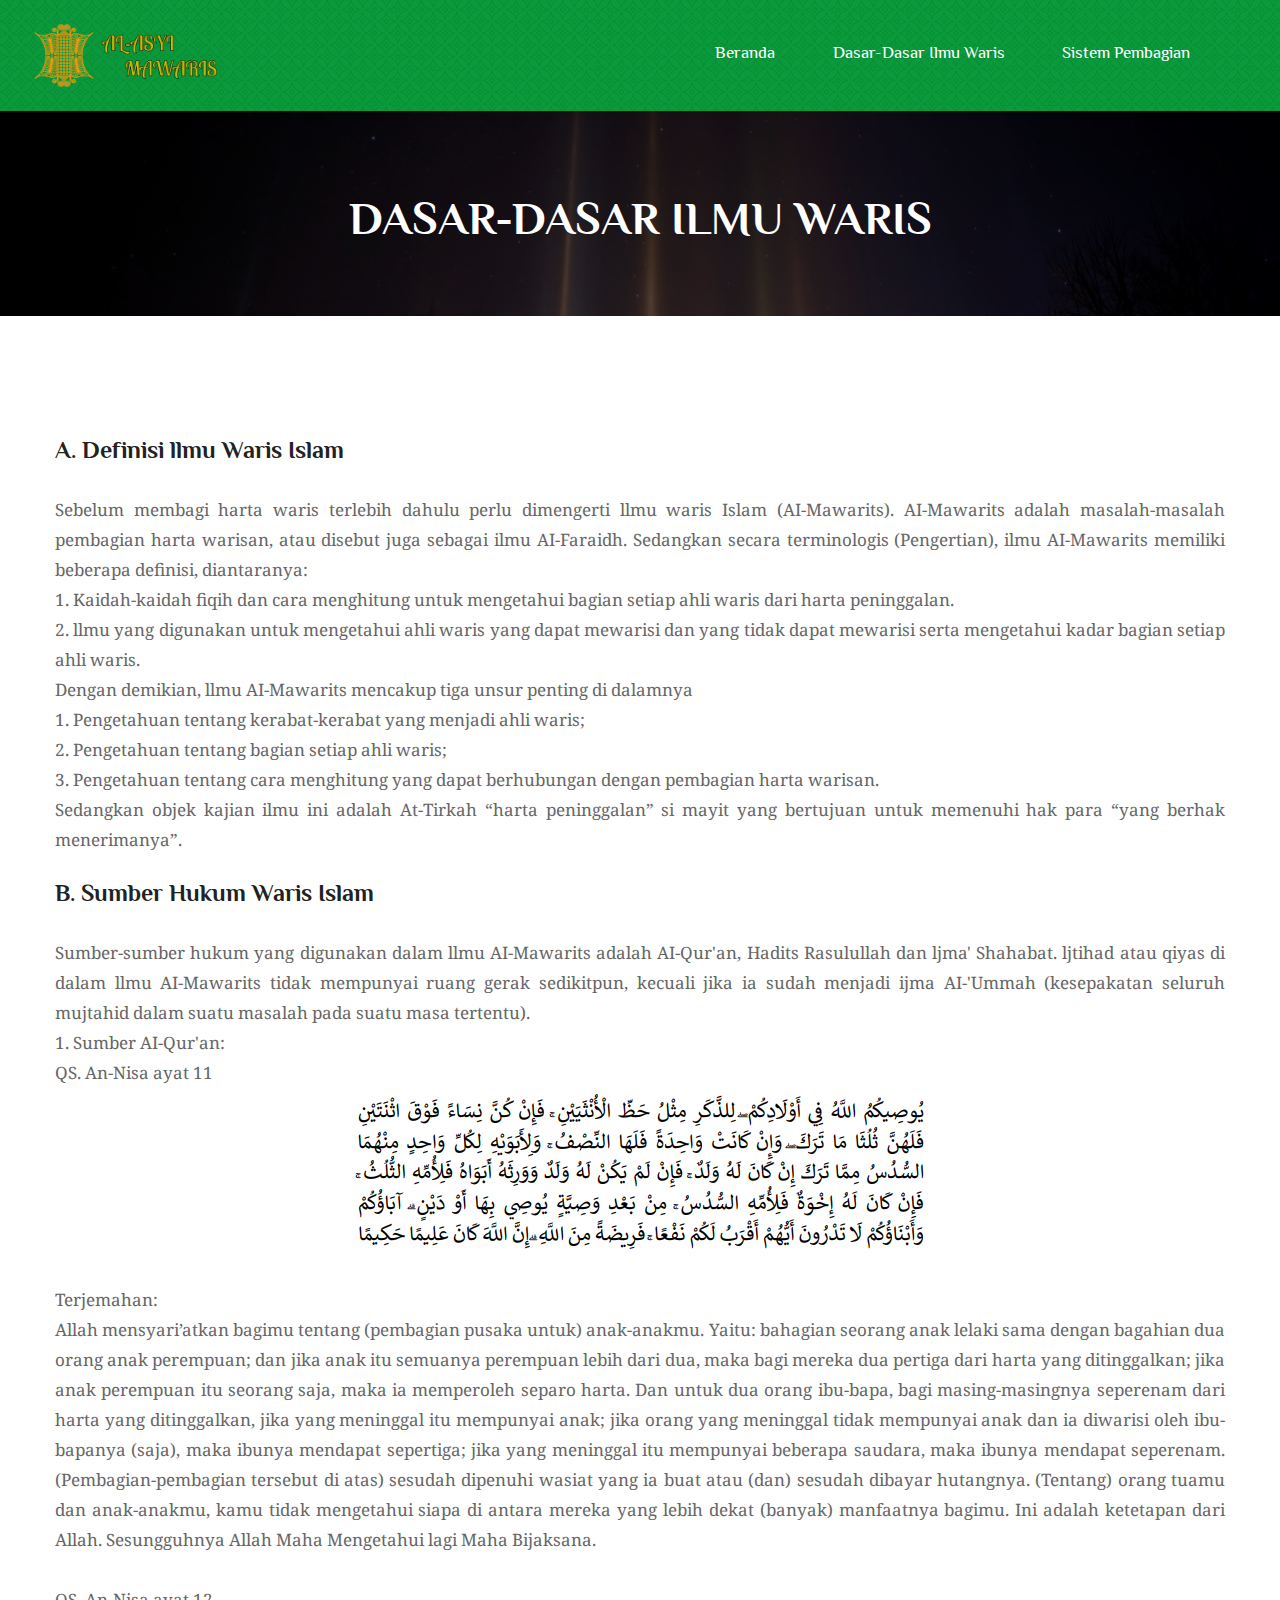
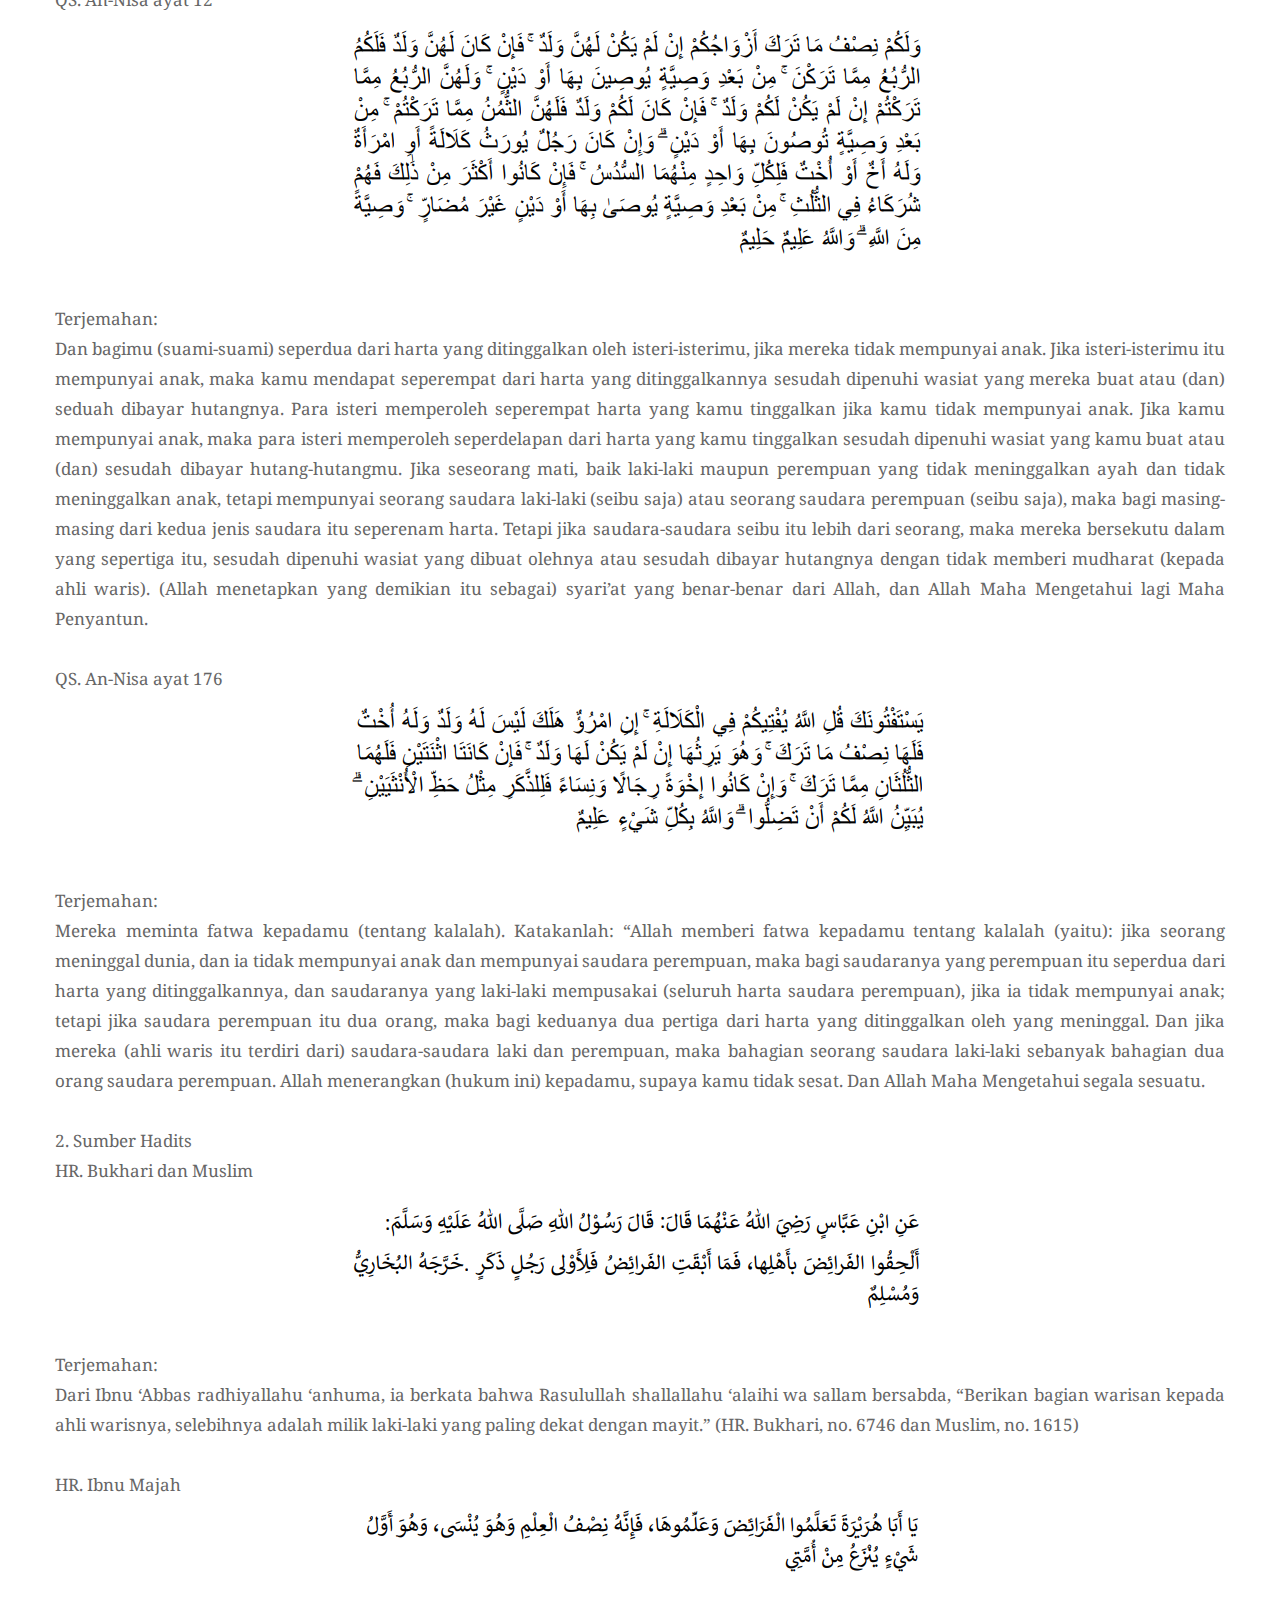
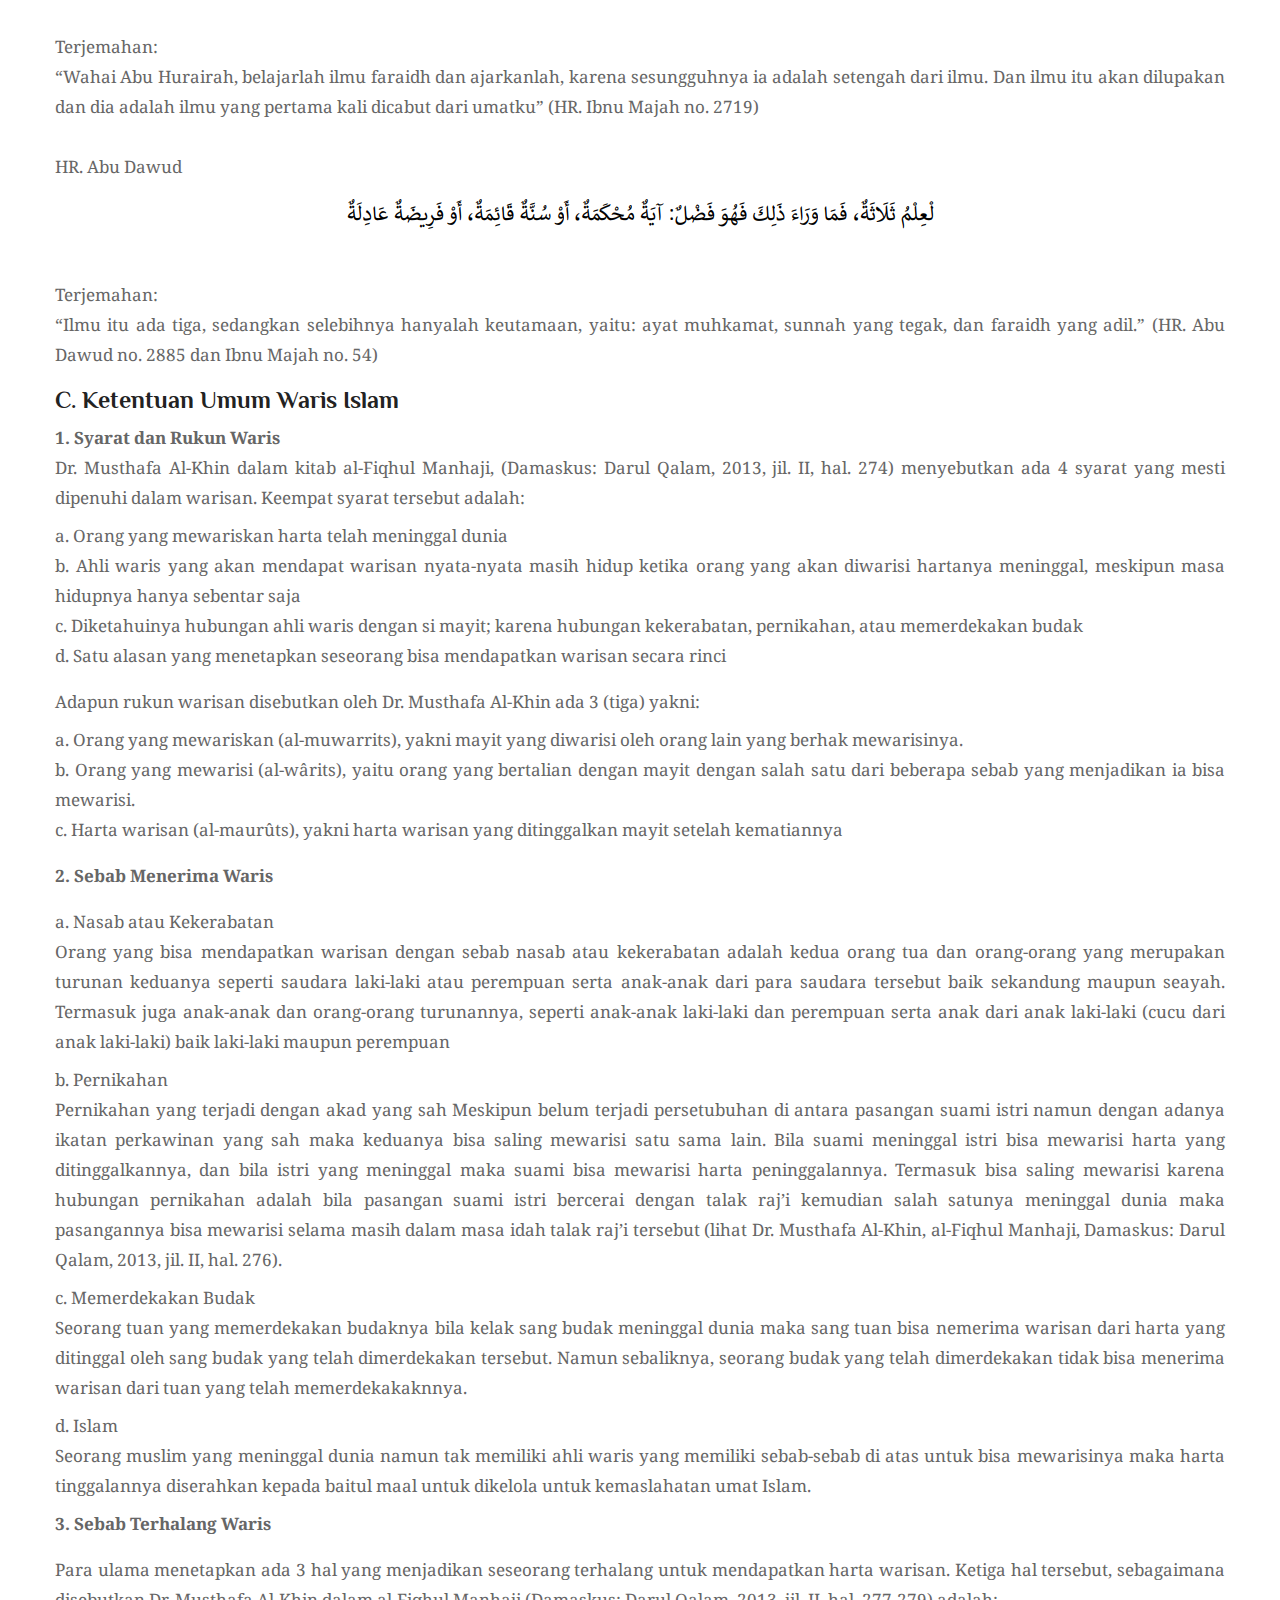
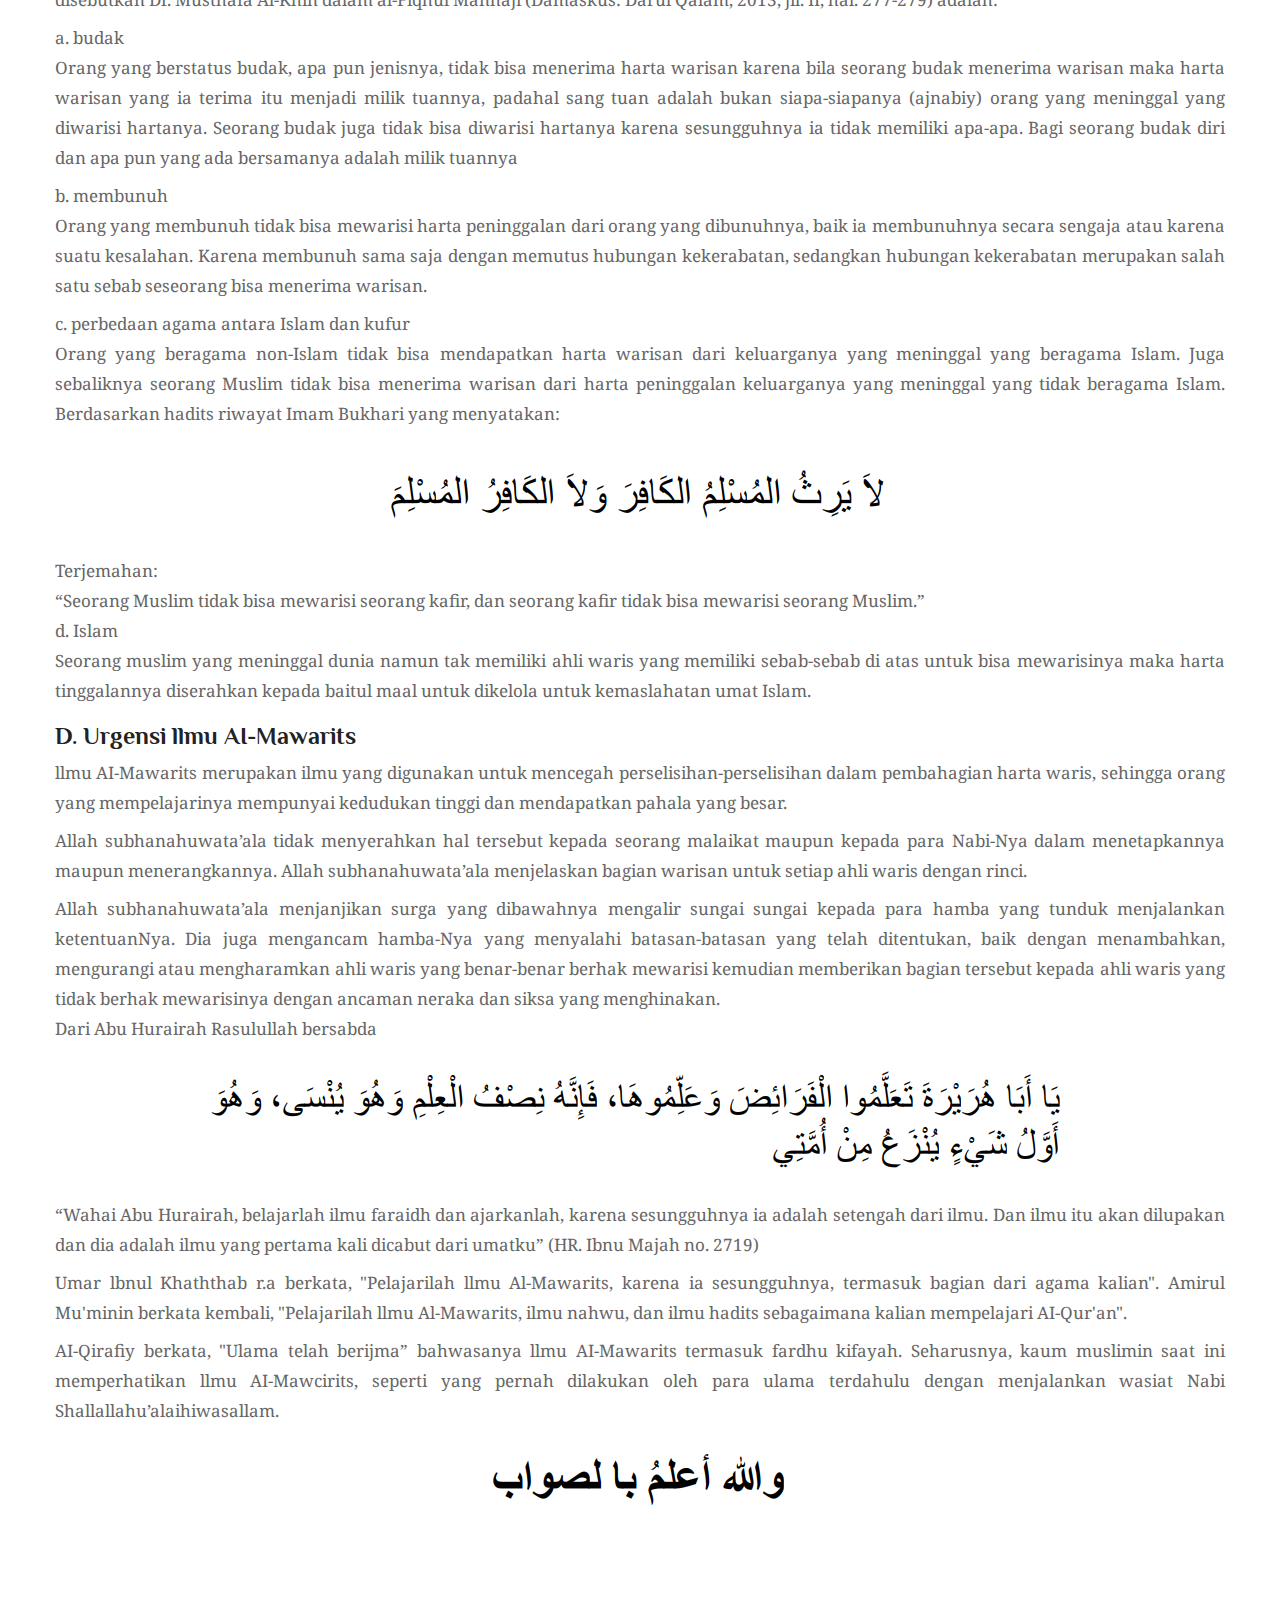
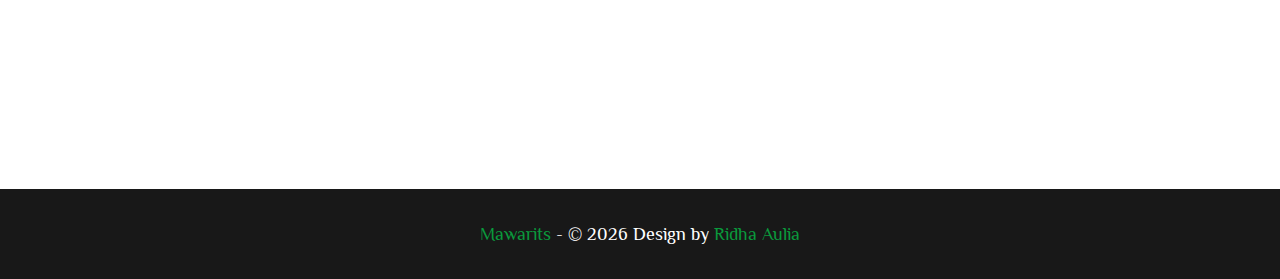
==== ilmu_waris.html @ 22fc81be "update" ====
<!DOCTYPE html>
<html lang="en">
  <head>
    <meta charset="UTF-8" />
    <meta
      name="viewport"
      content="width=device-width, initial-scale=1, shrink-to-fit=no"
    />
    <meta name="description" content="" />
    <meta name="keywords" content="" />
    <link
      rel="icon"
      href="assets/images/logo.png"
      sizes="35x35"
      type="image/png"
    />
    <title>Mawarits</title>

    <link rel="stylesheet" href="assets/css/all.min.css" />
    <link rel="stylesheet" href="assets/css/flaticon.css" />
    <link rel="stylesheet" href="assets/css/animate.min.css" />
    <link rel="stylesheet" href="assets/css/bootstrap.min.css" />
    <link rel="stylesheet" href="assets/css/jquery.fancybox.min.css" />
    <link
      rel="stylesheet"
      href="assets/css/jquery.bootstrap-touchspin.min.css"
    />
    <link rel="stylesheet" href="assets/css/perfect-scrollbar.css" />
    <link rel="stylesheet" href="assets/css/slick.css" />
    <link rel="stylesheet" href="assets/css/style.css" />
    <link rel="stylesheet" href="assets/css/responsive.css" />
    <link rel="stylesheet" href="assets/css/color.css" />
  </head>
  <body>
    <main>
      <header class="stick style2 w-100">
        <div
          class="logo-menu-wrap v2 d-flex flex-wrap align-items-center justify-content-between w-100 pat-bg thm-layer opc65 back-blend-multiply thm-bg"
          style="background-image: url(assets/images/pattern-bg.jpg)"
        >
          <div class="logo">
            <h1 class="mb-0">
              <a href="index.html" title="Home"
                ><img
                  class="img-fluid"
                  src="assets/images/logo_mawarits.png"
                  alt="Logo"
              /></a>
            </h1>
          </div>
          <!-- Logo -->
          <nav
            class="d-flex flex-wrap align-items-center justify-content-between"
          >
            <div class="header-left">
              <ul class="mb-0 list-unstyled d-inline-flex">
                <li class="menu-item-has-children"></li>
                <li><a href="index.html" title="">Beranda</a></li>
                <li class="menu-item-has-children"></li>
                <li>
                  <a href="#ilmu_waris" title="">Dasar-Dasar Ilmu Waris</a>
                </li>
                <li class="menu-item-has-children"></li>
                <li><a href="index.html" title="">Sistem Pembagian</a></li>
                <li class="menu-item-has-children"></li>
              </ul>
            </div>
          </nav>
        </div>
      </header>
      <!-- Header -->
      <div class="sticky-menu">
        <div class="container">
          <div
            class="sticky-menu-inner d-flex flex-wrap align-items-center justify-content-between w-100"
          >
            <div class="logo">
              <h1 class="mb-0">
                <a href="index.html" title="Home"
                  ><img
                    class="img-fluid"
                    src="assets/images/logo_mawarits2.png"
                    alt="Logo"
                /></a>
              </h1>
            </div>
            <!-- Logo -->
            <nav
              class="d-flex flex-wrap align-items-center justify-content-between"
            >
              <div class="header-left">
                <ul class="mb-0 list-unstyled d-inline-flex">
                  <li class="menu-item-has-children"></li>
                  <li><a href="index.html" title="">Beranda</a></li>
                  <li class="menu-item-has-children"></li>
                  <li>
                    <a href="#ilmu_waris" title="">Dasar-Dasar Ilmu Waris</a>
                  </li>
                  <li class="menu-item-has-children"></li>
                  <li><a href="index.html" title="">Sistem Pembagian</a></li>
                  <li class="menu-item-has-children"></li>
                </ul>
              </div>
            </nav>
          </div>
        </div>
      </div>
      <!-- Sticky Menu -->
      <div class="rspn-hdr">
        <div class="lg-mn">
          <div class="logo">
            <a href="index.html" title="Home"
              ><img src="assets/images/logo_mawarits2.png" alt="Logo"
            /></a>
          </div>
          <span class="rspn-mnu-btn"><i class="fa fa-list-ul"></i></span>
        </div>
        <div class="rsnp-mnu">
          <span class="rspn-mnu-cls"><i class="fa fa-times"></i></span>
          <ul class="mb-0 list-unstyled w-100">
            <li class="menu-item-has-children"></li>
            <li><a href="index.html" title="">Beranda</a></li>
            <li class="menu-item-has-children"></li>
            <li>
              <a href="#ilmu_waris" title="">Dasar-Dasar Ilmu Waris</a>
            </li>
            <li class="menu-item-has-children"></li>
            <li><a href="index.html" title="">Sistem Pembagian</a></li>
            <li class="menu-item-has-children"></li>
          </ul>
        </div>
        <!-- Responsive Menu -->
      </div>
      <!-- Responsive Header -->
      <section>
        <div class="w-100 pt-80 black-layer pb-70 opc65 position-relative">
          <div
            class="fixed-bg"
            style="background-image: url(assets/images/header.jpg)"
          ></div>
          <div class="container">
            <div class="page-title-wrap text-center w-100">
              <div class="page-title-inner d-inline-block">
                <h1 class="mb-0">Dasar-Dasar Ilmu Waris</h1>
              </div>
            </div>
            <!-- Page Title Wrap -->
          </div>
        </div>
      </section>
      <section id="ilmu_waris">
        <div class="w-100 pt-120 pb-260 position-relative">
          <div class="container">
            <div class="post-detail-wrap w-100">
              <div class="row">
                <div class="col-md-12 col-sm-12 col-lg-12">
                  <div class="post-detail-inner w-100">
                    <div class="text-justify position-relative w-100">
                      <h4 class="mb-0">A. Definisi llmu Waris Islam</h4>
                      <p class="mb-0">
                        <br />
                        Sebelum membagi harta waris terlebih dahulu perlu
                        dimengerti llmu waris Islam (AI-Mawarits). AI-Mawarits
                        adalah masalah-masalah pembagian harta warisan, atau
                        disebut juga sebagai ilmu AI-Faraidh. Sedangkan secara
                        terminologis (Pengertian), ilmu AI-Mawarits memiliki
                        beberapa definisi, diantaranya:
                      </p>
                      <p class="mb-0">
                        1. Kaidah-kaidah fiqih dan cara menghitung untuk
                        mengetahui bagian setiap ahli waris dari harta
                        peninggalan. <br />
                        2. llmu yang digunakan untuk mengetahui ahli waris yang
                        dapat mewarisi dan yang tidak dapat mewarisi serta
                        mengetahui kadar bagian setiap ahli waris.
                      </p>
                      <p class="mb-0">
                        Dengan demikian, llmu AI-Mawarits mencakup tiga unsur
                        penting di dalamnya
                      </p>
                      <p class="mb-0">
                        1. Pengetahuan tentang kerabat-kerabat yang menjadi ahli
                        waris; <br />
                        2. Pengetahuan tentang bagian setiap ahli waris; <br />
                        3. Pengetahuan tentang cara menghitung yang dapat
                        berhubungan dengan pembagian harta warisan.
                      </p>
                      <p class="mb-0">
                        Sedangkan objek kajian ilmu ini adalah At-Tirkah “harta
                        peninggalan” si mayit yang bertujuan untuk memenuhi hak
                        para “yang berhak menerimanya”.
                      </p>
                      <br />
                      <!-- B. Sumber Hukum Waris Isla -->
                      <h4 class="mb-0">B. Sumber Hukum Waris Islam</h4>
                      <p class="mb-0">
                        <br />
                        Sumber-sumber hukum yang digunakan dalam llmu
                        AI-Mawarits adalah AI-Qur'an, Hadits Rasulullah dan
                        ljma' Shahabat. ljtihad atau qiyas di dalam llmu
                        AI-Mawarits tidak mempunyai ruang gerak sedikitpun,
                        kecuali jika ia sudah menjadi ijma AI-'Ummah
                        (kesepakatan seluruh mujtahid dalam suatu masalah pada
                        suatu masa tertentu).
                      </p>
                      <p class="mb-0">
                        1. Sumber AI-Qur'an: <br />
                        QS. An-Nisa ayat 11
                      </p>
                      <div class="post-detail-desc w-100">
                        <p class="mb-0 text-center">
                          <img
                            class="img-fluid"
                            src="assets/images/Al-quran/An-nisa-11.PNG"
                            alt="Qs An-Nisa"
                          />
                        </p>
                        <p class="mb-0">
                          Terjemahan: <br />
                          Allah mensyari’atkan bagimu tentang (pembagian pusaka
                          untuk) anak-anakmu. Yaitu: bahagian seorang anak
                          lelaki sama dengan bagahian dua orang anak perempuan;
                          dan jika anak itu semuanya perempuan lebih dari dua,
                          maka bagi mereka dua pertiga dari harta yang
                          ditinggalkan; jika anak perempuan itu seorang saja,
                          maka ia memperoleh separo harta. Dan untuk dua orang
                          ibu-bapa, bagi masing-masingnya seperenam dari harta
                          yang ditinggalkan, jika yang meninggal itu mempunyai
                          anak; jika orang yang meninggal tidak mempunyai anak
                          dan ia diwarisi oleh ibu-bapanya (saja), maka ibunya
                          mendapat sepertiga; jika yang meninggal itu mempunyai
                          beberapa saudara, maka ibunya mendapat seperenam.
                          (Pembagian-pembagian tersebut di atas) sesudah
                          dipenuhi wasiat yang ia buat atau (dan) sesudah
                          dibayar hutangnya. (Tentang) orang tuamu dan
                          anak-anakmu, kamu tidak mengetahui siapa di antara
                          mereka yang lebih dekat (banyak) manfaatnya bagimu.
                          Ini adalah ketetapan dari Allah. Sesungguhnya Allah
                          Maha Mengetahui lagi Maha Bijaksana.
                        </p>
                      </div>
                      <p class="mb-0">
                        <br />
                        QS. An-Nisa ayat 12
                      </p>
                      <div class="post-detail-desc w-100">
                        <p class="mb-0 text-center">
                          <img
                            class="img-fluid"
                            src="assets/images/Al-quran/An-nisa-12.PNG"
                            alt="Qs An-Nisa"
                          />
                        </p>
                        <p class="mb-0">
                          Terjemahan: <br />
                          Dan bagimu (suami-suami) seperdua dari harta yang
                          ditinggalkan oleh isteri-isterimu, jika mereka tidak
                          mempunyai anak. Jika isteri-isterimu itu mempunyai
                          anak, maka kamu mendapat seperempat dari harta yang
                          ditinggalkannya sesudah dipenuhi wasiat yang mereka
                          buat atau (dan) seduah dibayar hutangnya. Para isteri
                          memperoleh seperempat harta yang kamu tinggalkan jika
                          kamu tidak mempunyai anak. Jika kamu mempunyai anak,
                          maka para isteri memperoleh seperdelapan dari harta
                          yang kamu tinggalkan sesudah dipenuhi wasiat yang kamu
                          buat atau (dan) sesudah dibayar hutang-hutangmu. Jika
                          seseorang mati, baik laki-laki maupun perempuan yang
                          tidak meninggalkan ayah dan tidak meninggalkan anak,
                          tetapi mempunyai seorang saudara laki-laki (seibu
                          saja) atau seorang saudara perempuan (seibu saja),
                          maka bagi masing-masing dari kedua jenis saudara itu
                          seperenam harta. Tetapi jika saudara-saudara seibu itu
                          lebih dari seorang, maka mereka bersekutu dalam yang
                          sepertiga itu, sesudah dipenuhi wasiat yang dibuat
                          olehnya atau sesudah dibayar hutangnya dengan tidak
                          memberi mudharat (kepada ahli waris). (Allah
                          menetapkan yang demikian itu sebagai) syari’at yang
                          benar-benar dari Allah, dan Allah Maha Mengetahui lagi
                          Maha Penyantun.
                        </p>
                      </div>
                      <p class="mb-0">
                        <br />
                        QS. An-Nisa ayat 176
                      </p>
                      <div class="post-detail-desc w-100">
                        <p class="mb-0 text-center">
                          <img
                            class="img-fluid"
                            src="assets/images/Al-quran/An-nisa-176.PNG"
                            alt="Qs An-Nisa"
                          />
                        </p>
                        <p class="mb-0">
                          Terjemahan: <br />
                          Mereka meminta fatwa kepadamu (tentang kalalah).
                          Katakanlah: “Allah memberi fatwa kepadamu tentang
                          kalalah (yaitu): jika seorang meninggal dunia, dan ia
                          tidak mempunyai anak dan mempunyai saudara perempuan,
                          maka bagi saudaranya yang perempuan itu seperdua dari
                          harta yang ditinggalkannya, dan saudaranya yang
                          laki-laki mempusakai (seluruh harta saudara
                          perempuan), jika ia tidak mempunyai anak; tetapi jika
                          saudara perempuan itu dua orang, maka bagi keduanya
                          dua pertiga dari harta yang ditinggalkan oleh yang
                          meninggal. Dan jika mereka (ahli waris itu terdiri
                          dari) saudara-saudara laki dan perempuan, maka
                          bahagian seorang saudara laki-laki sebanyak bahagian
                          dua orang saudara perempuan. Allah menerangkan (hukum
                          ini) kepadamu, supaya kamu tidak sesat. Dan Allah Maha
                          Mengetahui segala sesuatu.
                        </p>
                      </div>
                      <!-- sumber hadits -->
                      <p class="mb-0">
                        <br />
                        2. Sumber Hadits <br />
                        HR. Bukhari dan Muslim
                      </p>
                      <div class="post-detail-desc w-100">
                        <p class="mb-0 text-center">
                          <img
                            class="img-fluid"
                            src="assets/images/Hadits/Bukhari&Muslim.PNG"
                            alt="Hadits"
                          />
                        </p>
                        <p class="mb-0">
                          Terjemahan: <br />
                          Dari Ibnu ‘Abbas radhiyallahu ‘anhuma, ia berkata
                          bahwa Rasulullah shallallahu ‘alaihi wa sallam
                          bersabda, “Berikan bagian warisan kepada ahli
                          warisnya, selebihnya adalah milik laki-laki yang
                          paling dekat dengan mayit.” (HR. Bukhari, no. 6746 dan
                          Muslim, no. 1615)
                        </p>
                      </div>
                      <p class="mb-0">
                        <br />
                        HR. Ibnu Majah
                      </p>
                      <div class="post-detail-desc w-100">
                        <p class="mb-0 text-center">
                          <img
                            class="img-fluid"
                            src="assets/images/Hadits/Ibnu_majah.PNG"
                            alt="Hadits"
                          />
                        </p>
                        <p class="mb-0">
                          Terjemahan: <br />
                          “Wahai Abu Hurairah, belajarlah ilmu faraidh dan
                          ajarkanlah, karena sesungguhnya ia adalah setengah
                          dari ilmu. Dan ilmu itu akan dilupakan dan dia adalah
                          ilmu yang pertama kali dicabut dari umatku” (HR. Ibnu
                          Majah no. 2719)
                        </p>
                      </div>
                      <p class="mb-0">
                        <br />
                        HR. Abu Dawud
                      </p>
                      <div class="post-detail-desc w-100">
                        <p class="mb-0 text-center">
                          <img
                            class="img-fluid"
                            src="assets/images/Hadits/Abu_dawud.PNG"
                            alt="Hadits"
                          />
                        </p>
                        <p class="mb-0">
                          Terjemahan: <br />
                          “Ilmu itu ada tiga, sedangkan selebihnya hanyalah
                          keutamaan, yaitu: ayat muhkamat, sunnah yang tegak,
                          dan faraidh yang adil.” (HR. Abu Dawud no. 2885 dan
                          Ibnu Majah no. 54)
                        </p>
                      </div>
                      <!-- C. Ketentuan umum -->
                      <h4 class="mb-2 mt-3">C. Ketentuan Umum Waris Islam</h4>
                      <!-- 1. Syarat -->
                      <p class="mb-0 font-weight-bold">
                        1. Syarat dan Rukun Waris
                      </p>
                      <p class="mb-2">
                        Dr. Musthafa Al-Khin dalam kitab al-Fiqhul Manhaji,
                        (Damaskus: Darul Qalam, 2013, jil. II, hal. 274)
                        menyebutkan ada 4 syarat yang mesti dipenuhi dalam
                        warisan. Keempat syarat tersebut adalah:
                      </p>
                      <p class="mb-3">
                        a. Orang yang mewariskan harta telah meninggal dunia
                        <br />
                        b. Ahli waris yang akan mendapat warisan nyata-nyata
                        masih hidup ketika orang yang akan diwarisi hartanya
                        meninggal, meskipun masa hidupnya hanya sebentar saja
                        <br />
                        c. Diketahuinya hubungan ahli waris dengan si mayit;
                        karena hubungan kekerabatan, pernikahan, atau
                        memerdekakan budak <br />
                        d. Satu alasan yang menetapkan seseorang bisa
                        mendapatkan warisan secara rinci
                      </p>
                      <p class="mb-2">
                        Adapun rukun warisan disebutkan oleh Dr. Musthafa
                        Al-Khin ada 3 (tiga) yakni:
                      </p>
                      <p class="mb-3">
                        a. Orang yang mewariskan (al-muwarrits), yakni mayit
                        yang diwarisi oleh orang lain yang berhak mewarisinya.
                        <br />
                        b. Orang yang mewarisi (al-wârits), yaitu orang yang
                        bertalian dengan mayit dengan salah satu dari beberapa
                        sebab yang menjadikan ia bisa mewarisi. <br />
                        c. Harta warisan (al-maurûts), yakni harta warisan yang
                        ditinggalkan mayit setelah kematiannya
                      </p>
                      <!-- 2.Sebab Menerima Waris -->
                      <p class="mb-3 font-weight-bold">
                        2. Sebab Menerima Waris
                      </p>
                      <p class="mb-0">a. Nasab atau Kekerabatan</p>
                      <p class="mb-2">
                        Orang yang bisa mendapatkan warisan dengan sebab nasab
                        atau kekerabatan adalah kedua orang tua dan orang-orang
                        yang merupakan turunan keduanya seperti saudara
                        laki-laki atau perempuan serta anak-anak dari para
                        saudara tersebut baik sekandung maupun seayah. Termasuk
                        juga anak-anak dan orang-orang turunannya, seperti
                        anak-anak laki-laki dan perempuan serta anak dari anak
                        laki-laki (cucu dari anak laki-laki) baik laki-laki
                        maupun perempuan
                      </p>
                      <p class="mb-0">b. Pernikahan</p>
                      <p class="mb-2">
                        Pernikahan yang terjadi dengan akad yang sah Meskipun
                        belum terjadi persetubuhan di antara pasangan suami
                        istri namun dengan adanya ikatan perkawinan yang sah
                        maka keduanya bisa saling mewarisi satu sama lain. Bila
                        suami meninggal istri bisa mewarisi harta yang
                        ditinggalkannya, dan bila istri yang meninggal maka
                        suami bisa mewarisi harta peninggalannya. Termasuk bisa
                        saling mewarisi karena hubungan pernikahan adalah bila
                        pasangan suami istri bercerai dengan talak raj’i
                        kemudian salah satunya meninggal dunia maka pasangannya
                        bisa mewarisi selama masih dalam masa idah talak raj’i
                        tersebut (lihat Dr. Musthafa Al-Khin, al-Fiqhul Manhaji,
                        Damaskus: Darul Qalam, 2013, jil. II, hal. 276).
                      </p>
                      <p class="mb-0">c. Memerdekakan Budak</p>
                      <p class="mb-2">
                        Seorang tuan yang memerdekakan budaknya bila kelak sang
                        budak meninggal dunia maka sang tuan bisa nemerima
                        warisan dari harta yang ditinggal oleh sang budak yang
                        telah dimerdekakan tersebut. Namun sebaliknya, seorang
                        budak yang telah dimerdekakan tidak bisa menerima
                        warisan dari tuan yang telah memerdekakaknnya.
                      </p>
                      <p class="mb-0">d. Islam</p>
                      <p class="mb-2">
                        Seorang muslim yang meninggal dunia namun tak memiliki
                        ahli waris yang memiliki sebab-sebab di atas untuk bisa
                        mewarisinya maka harta tinggalannya diserahkan kepada
                        baitul maal untuk dikelola untuk kemaslahatan umat
                        Islam.
                      </p>
                      <!-- 3. Sebab Terhalang Waris -->
                      <p class="mb-3 font-weight-bold">
                        3. Sebab Terhalang Waris
                      </p>
                      <p class="mb-2">
                        Para ulama menetapkan ada 3 hal yang menjadikan
                        seseorang terhalang untuk mendapatkan harta warisan.
                        Ketiga hal tersebut, sebagaimana disebutkan Dr. Musthafa
                        Al-Khin dalam al-Fiqhul Manhaji (Damaskus: Darul Qalam,
                        2013, jil. II, hal. 277-279) adalah:
                      </p>
                      <p class="mb-0">a. budak</p>
                      <p class="mb-2">
                        Orang yang berstatus budak, apa pun jenisnya, tidak bisa
                        menerima harta warisan karena bila seorang budak
                        menerima warisan maka harta warisan yang ia terima itu
                        menjadi milik tuannya, padahal sang tuan adalah bukan
                        siapa-siapanya (ajnabiy) orang yang meninggal yang
                        diwarisi hartanya. Seorang budak juga tidak bisa
                        diwarisi hartanya karena sesungguhnya ia tidak memiliki
                        apa-apa. Bagi seorang budak diri dan apa pun yang ada
                        bersamanya adalah milik tuannya
                      </p>
                      <p class="mb-0">b. membunuh</p>
                      <p class="mb-2">
                        Orang yang membunuh tidak bisa mewarisi harta
                        peninggalan dari orang yang dibunuhnya, baik ia
                        membunuhnya secara sengaja atau karena suatu kesalahan.
                        Karena membunuh sama saja dengan memutus hubungan
                        kekerabatan, sedangkan hubungan kekerabatan merupakan
                        salah satu sebab seseorang bisa menerima warisan.
                      </p>
                      <p class="mb-0">
                        c. perbedaan agama antara Islam dan kufur
                      </p>
                      <p class="mb-2">
                        Orang yang beragama non-Islam tidak bisa mendapatkan
                        harta warisan dari keluarganya yang meninggal yang
                        beragama Islam. Juga sebaliknya seorang Muslim tidak
                        bisa menerima warisan dari harta peninggalan keluarganya
                        yang meninggal yang tidak beragama Islam. Berdasarkan
                        hadits riwayat Imam Bukhari yang menyatakan:
                      </p>
                      <p class="mb-0 text-center">
                        <img
                          class="img-fluid"
                          src="assets/images/Hadits/Bukhari.PNG"
                          alt="Hadits"
                        />
                      </p>
                      <p class="mb-0">
                        Terjemahan: <br />
                        “Seorang Muslim tidak bisa mewarisi seorang kafir, dan
                        seorang kafir tidak bisa mewarisi seorang Muslim.”
                      </p>
                      <p class="mb-0">d. Islam</p>
                      <p class="mb-2">
                        Seorang muslim yang meninggal dunia namun tak memiliki
                        ahli waris yang memiliki sebab-sebab di atas untuk bisa
                        mewarisinya maka harta tinggalannya diserahkan kepada
                        baitul maal untuk dikelola untuk kemaslahatan umat
                        Islam.
                      </p>
                      <!-- D. Urgensi -->
                      <h4 class="mb-2 mt-3">D. Urgensi llmu AI-Mawarits</h4>
                      <!-- 1. Syarat -->
                      <p class="mb-2">
                        llmu AI-Mawarits merupakan ilmu yang digunakan untuk
                        mencegah perselisihan-perselisihan dalam pembahagian
                        harta waris, sehingga orang yang mempelajarinya
                        mempunyai kedudukan tinggi dan mendapatkan pahala yang
                        besar.
                      </p>
                      <p class="mb-2">
                        Allah subhanahuwata’ala tidak menyerahkan hal tersebut
                        kepada seorang malaikat maupun kepada para Nabi-Nya
                        dalam menetapkannya maupun menerangkannya. Allah
                        subhanahuwata’ala menjelaskan bagian warisan untuk
                        setiap ahli waris dengan rinci.
                      </p>
                      <p class="mb-2">
                        Allah subhanahuwata’ala menjanjikan surga yang
                        dibawahnya mengalir sungai sungai kepada para hamba yang
                        tunduk menjalankan ketentuanNya. Dia juga mengancam
                        hamba-Nya yang menyalahi batasan-batasan yang telah
                        ditentukan, baik dengan menambahkan, mengurangi atau
                        mengharamkan ahli waris yang benar-benar berhak mewarisi
                        kemudian memberikan bagian tersebut kepada ahli waris
                        yang tidak berhak mewarisinya dengan ancaman neraka dan
                        siksa yang menghinakan. <br />
                        Dari Abu Hurairah Rasulullah bersabda
                      </p>
                      <p class="mb-0 text-center">
                        <img
                          class="img-fluid"
                          src="assets/images/Hadits/Abu_hurairah.PNG"
                          alt="Hadits"
                        />
                      </p>
                      <p class="mb-2">
                        “Wahai Abu Hurairah, belajarlah ilmu faraidh dan
                        ajarkanlah, karena sesungguhnya ia adalah setengah dari
                        ilmu. Dan ilmu itu akan dilupakan dan dia adalah ilmu
                        yang pertama kali dicabut dari umatku” (HR. Ibnu Majah
                        no. 2719)
                      </p>
                      <p class="mb-2">
                        Umar lbnul Khaththab r.a berkata, "Pelajarilah llmu
                        Al-Mawarits, karena ia sesungguhnya, termasuk bagian
                        dari agama kalian". Amirul Mu'minin berkata kembali,
                        "Pelajarilah llmu Al-Mawarits, ilmu nahwu, dan ilmu
                        hadits sebagaimana kalian mempelajari AI-Qur'an".
                      </p>
                      <p class="mb-3">
                        AI-Qirafiy berkata, "Ulama telah berijma” bahwasanya
                        llmu AI-Mawarits termasuk fardhu kifayah. Seharusnya,
                        kaum muslimin saat ini memperhatikan llmu AI-Mawcirits,
                        seperti yang pernah dilakukan oleh para ulama terdahulu
                        dengan menjalankan wasiat Nabi
                        Shallallahu’alaihiwasallam.
                      </p>
                      <p class="mb-0 text-center">
                        <img
                          class="img-fluid"
                          src="assets/images/Hadits/wallahu.PNG"
                          alt="Hadits"
                        />
                      </p>
                    </div>
                  </div>
                </div>
              </div>
            </div>
            <!-- Post Detail Wrap -->
          </div>
        </div>
      </section>
      <div class="bottom-bar dark-bg2 text-center w-100">
        <p class="mb-0">
          <a href="index.html" title="Beranda">Mawarits</a> - &copy;
          <script>
            document.write(new Date().getFullYear());
          </script>
          Design by
          <a href="https://www.linkedin.com/in/ridhaxyn/" target="_blank">Ridha Aulia</a>
        </p>
      </div>
    </main>

    <script src="assets/js/jquery.min.js"></script>
    <script src="assets/js/popper.min.js"></script>
    <script src="assets/js/bootstrap.min.js"></script>
    <script src="assets/js/wow.min.js"></script>
    <script src="assets/js/counterup.min.js"></script>
    <script src="assets/js/jquery.fancybox.min.js"></script>
    <script src="assets/js/jquery.bootstrap-touchspin.min.js"></script>
    <script src="assets/js/perfect-scrollbar.min.js"></script>
    <script src="assets/js/slick.min.js"></script>
    <script src="assets/js/musicplayer-min.js"></script>
    <script src="assets/js/ResizeSensor.min.js"></script>
    <script src="assets/js/theia-sticky-sidebar.min.js"></script>
    <script src="assets/js/custom-scripts.js"></script>
  </body>
</html>
---- assets/css/flaticon.css ----
/*
    Flaticon icon font: Flaticon
    */

@font-face {
  font-family: "Flaticon";
  src: url("../fonts/Flaticon.eot");
  src: url("../fonts/Flaticon.eot?#iefix") format("embedded-opentype"),
       url("../fonts/Flaticon.woff2") format("woff2"),
       url("../fonts/Flaticon.woff") format("woff"),
       url("../fonts/Flaticon.ttf") format("truetype"),
       url("../fonts/Flaticon.svg#Flaticon") format("svg");
  font-weight: normal;
  font-style: normal;
}

@media screen and (-webkit-min-device-pixel-ratio:0) {
  @font-face {
    font-family: "Flaticon";
    src: url("../fonts/Flaticon.svg#Flaticon") format("svg");
  }
}

[class^="flaticon-"]:before, [class*=" flaticon-"]:before,
[class^="flaticon-"]:after, [class*=" flaticon-"]:after {   
  font-family: Flaticon;
  font-style: normal;
}

.flaticon-rub-el-hizb:before { content: "\f100"; }
.flaticon-sun:before { content: "\f101"; }
.flaticon-moon:before { content: "\f102"; }
.flaticon-quran:before { content: "\f103"; }
.flaticon-grave:before { content: "\f104"; }
.flaticon-minaret:before { content: "\f105"; }
.flaticon-mosque:before { content: "\f106"; }
.flaticon-window:before { content: "\f107"; }
.flaticon-mosque-1:before { content: "\f108"; }
.flaticon-mosque-2:before { content: "\f109"; }
.flaticon-star:before { content: "\f10a"; }
.flaticon-quran-1:before { content: "\f10b"; }
.flaticon-reading-quran:before { content: "\f10c"; }
.flaticon-star-1:before { content: "\f10d"; }
.flaticon-mat:before { content: "\f10e"; }
.flaticon-mat-1:before { content: "\f10f"; }
.flaticon-mosque-3:before { content: "\f110"; }
.flaticon-beads:before { content: "\f111"; }
.flaticon-kaaba:before { content: "\f112"; }
.flaticon-hajj:before { content: "\f113"; }
.flaticon-kaaba-1:before { content: "\f114"; }
.flaticon-arabic-art:before { content: "\f115"; }
.flaticon-rub-el-hizb-1:before { content: "\f116"; }
.flaticon-gift-box:before { content: "\f117"; }
.flaticon-gift-box-1:before { content: "\f118"; }
.flaticon-view:before { content: "\f119"; }
.flaticon-quran-2:before { content: "\f11a"; }
.flaticon-quran-3:before { content: "\f11b"; }
.flaticon-arabic:before { content: "\f11c"; }
.flaticon-cow:before { content: "\f11d"; }
.flaticon-call:before { content: "\f11e"; }
.flaticon-mail:before { content: "\f11f"; }
.flaticon-quote:before { content: "\f120"; }
.flaticon-play:before { content: "\f121"; }
---- assets/css/perfect-scrollbar.css ----
/*
 * Container style
 */
.ps {
  overflow: hidden !important;
  overflow-anchor: none;
  -ms-overflow-style: none;
  touch-action: auto;
  -ms-touch-action: auto;
}

/*
 * Scrollbar rail styles
 */
.ps__rail-x {
  display: none;
  opacity: 0;
  transition: background-color .2s linear, opacity .2s linear;
  -webkit-transition: background-color .2s linear, opacity .2s linear;
  height: 15px;
  /* there must be 'bottom' or 'top' for ps__rail-x */
  bottom: 0px;
  /* please don't change 'position' */
  position: absolute;
}

.ps__rail-y {
  display: none;
  opacity: 0;
  transition: background-color .2s linear, opacity .2s linear;
  -webkit-transition: background-color .2s linear, opacity .2s linear;
  width: 15px;
  /* there must be 'right' or 'left' for ps__rail-y */
  right: 0;
  /* please don't change 'position' */
  position: absolute;
}

.ps--active-x > .ps__rail-x,
.ps--active-y > .ps__rail-y {
  display: block;
  background-color: transparent;
}

.ps:hover > .ps__rail-x,
.ps:hover > .ps__rail-y,
.ps--focus > .ps__rail-x,
.ps--focus > .ps__rail-y,
.ps--scrolling-x > .ps__rail-x,
.ps--scrolling-y > .ps__rail-y {
  opacity: 0.6;
}

.ps .ps__rail-x:hover,
.ps .ps__rail-y:hover,
.ps .ps__rail-x:focus,
.ps .ps__rail-y:focus,
.ps .ps__rail-x.ps--clicking,
.ps .ps__rail-y.ps--clicking {
  background-color: #eee;
  opacity: 0.9;
}

/*
 * Scrollbar thumb styles
 */
.ps__thumb-x {
  background-color: #aaa;
  border-radius: 6px;
  transition: background-color .2s linear, height .2s ease-in-out;
  -webkit-transition: background-color .2s linear, height .2s ease-in-out;
  height: 6px;
  /* there must be 'bottom' for ps__thumb-x */
  bottom: 2px;
  /* please don't change 'position' */
  position: absolute;
}

.ps__thumb-y {
  background-color: #aaa;
  border-radius: 6px;
  transition: background-color .2s linear, width .2s ease-in-out;
  -webkit-transition: background-color .2s linear, width .2s ease-in-out;
  width: 6px;
  /* there must be 'right' for ps__thumb-y */
  right: 2px;
  /* please don't change 'position' */
  position: absolute;
}

.ps__rail-x:hover > .ps__thumb-x,
.ps__rail-x:focus > .ps__thumb-x,
.ps__rail-x.ps--clicking .ps__thumb-x {
  background-color: #999;
  height: 11px;
}

.ps__rail-y:hover > .ps__thumb-y,
.ps__rail-y:focus > .ps__thumb-y,
.ps__rail-y.ps--clicking .ps__thumb-y {
  background-color: #999;
  width: 11px;
}

/* MS supports */
@supports (-ms-overflow-style: none) {
  .ps {
    overflow: auto !important;
  }
}

@media screen and (-ms-high-contrast: active), (-ms-high-contrast: none) {
  .ps {
    overflow: auto !important;
  }
}
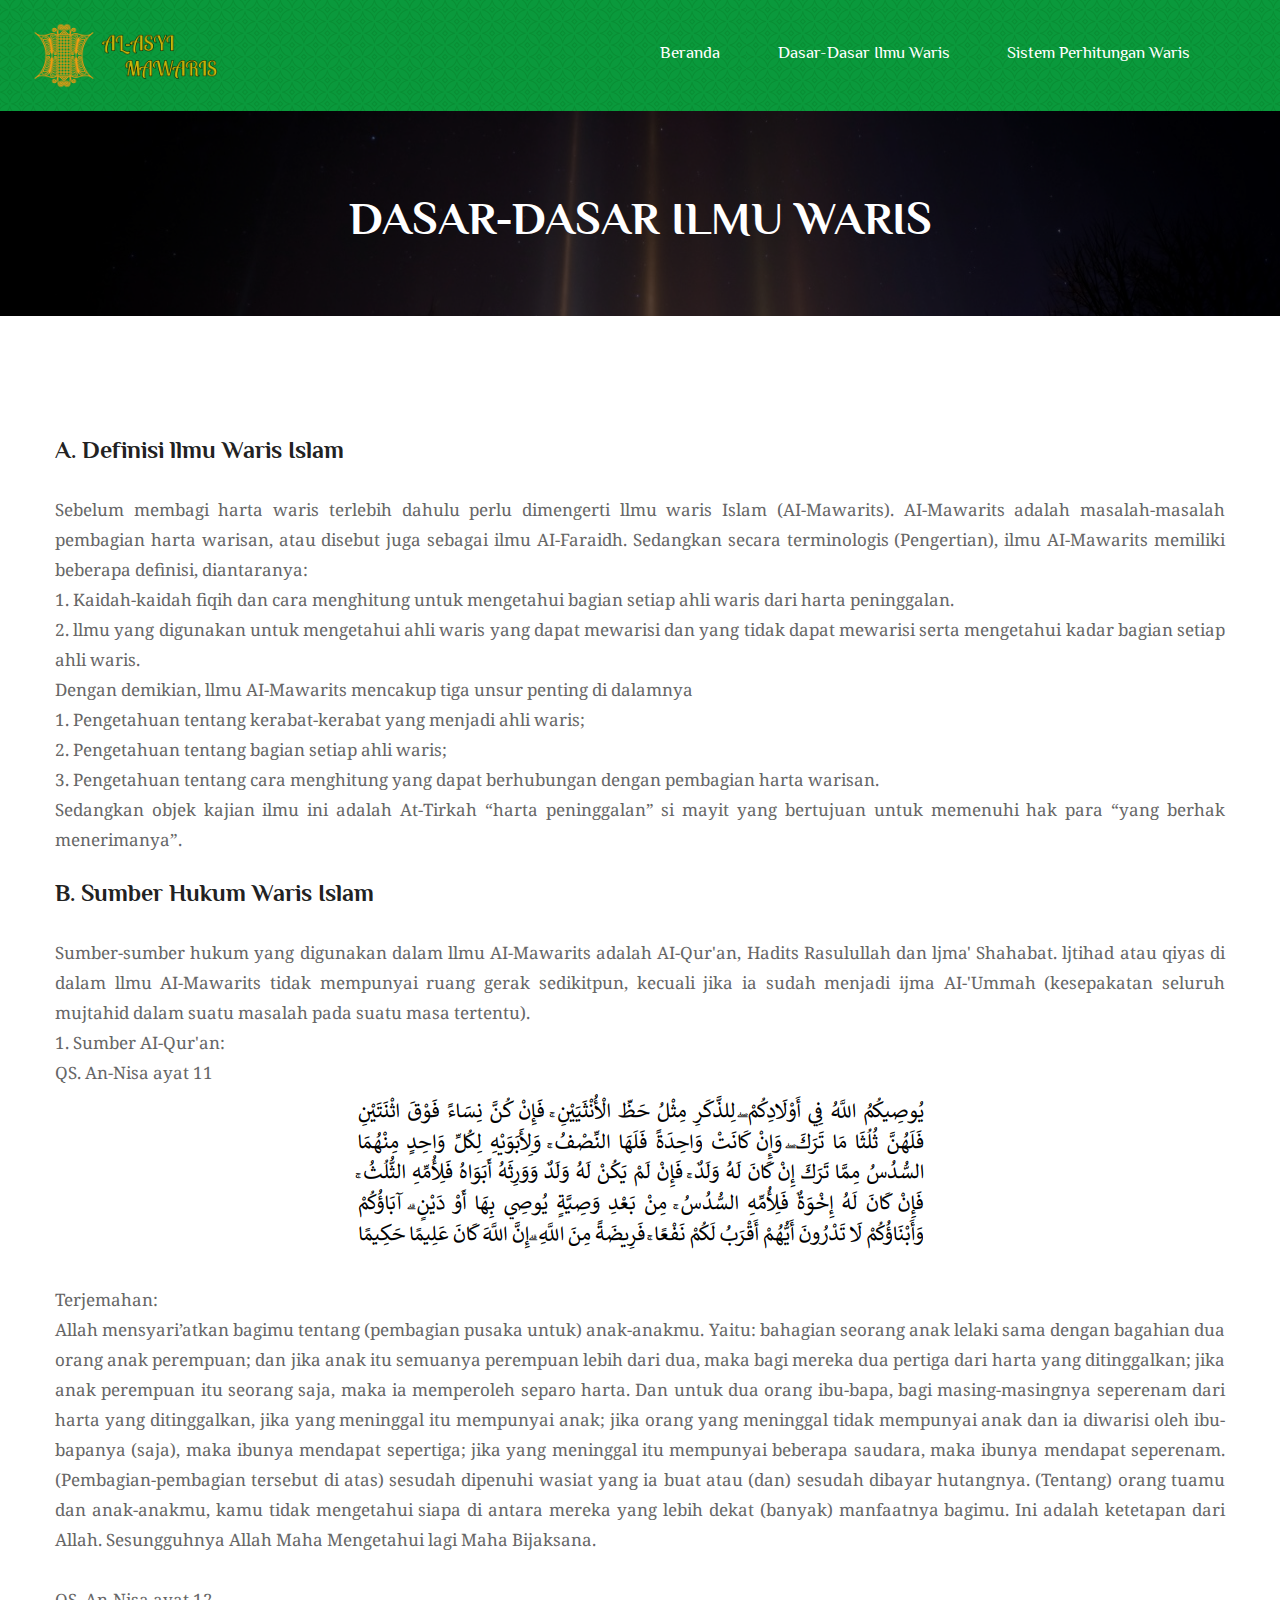
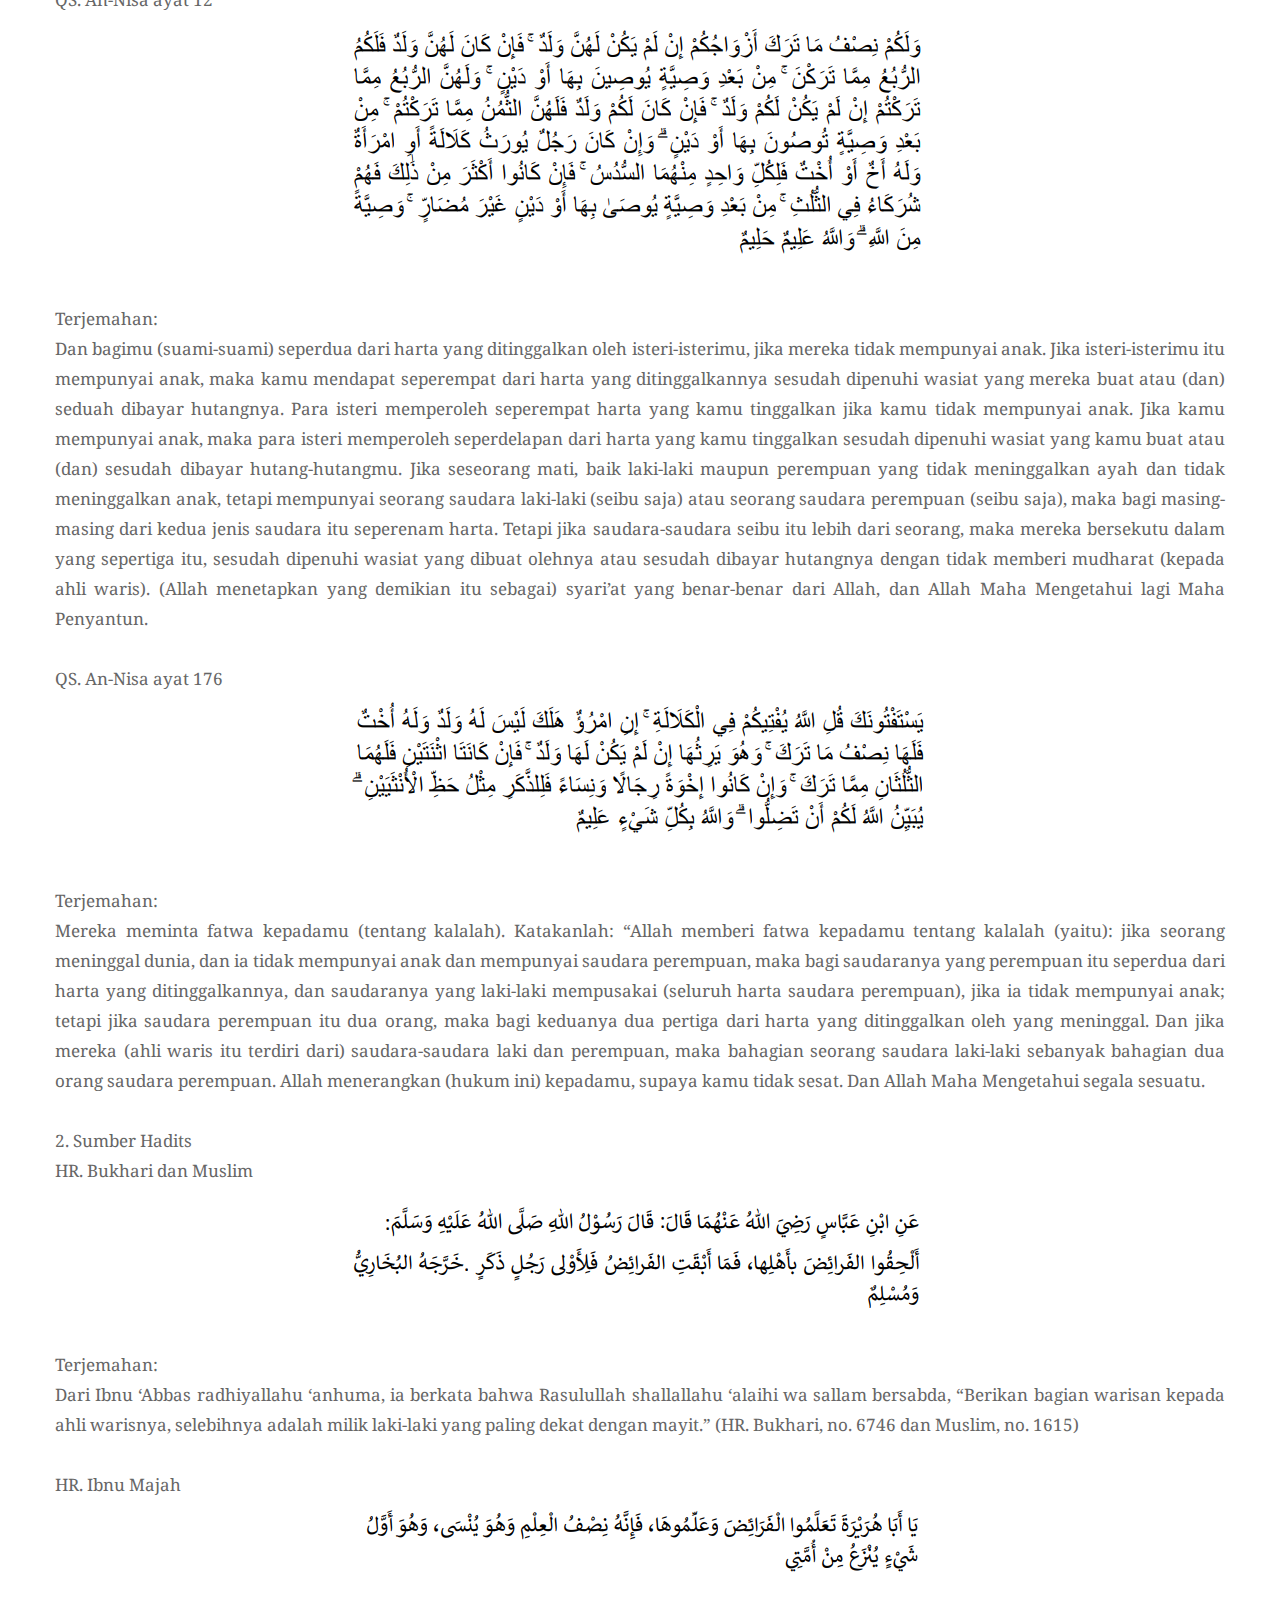
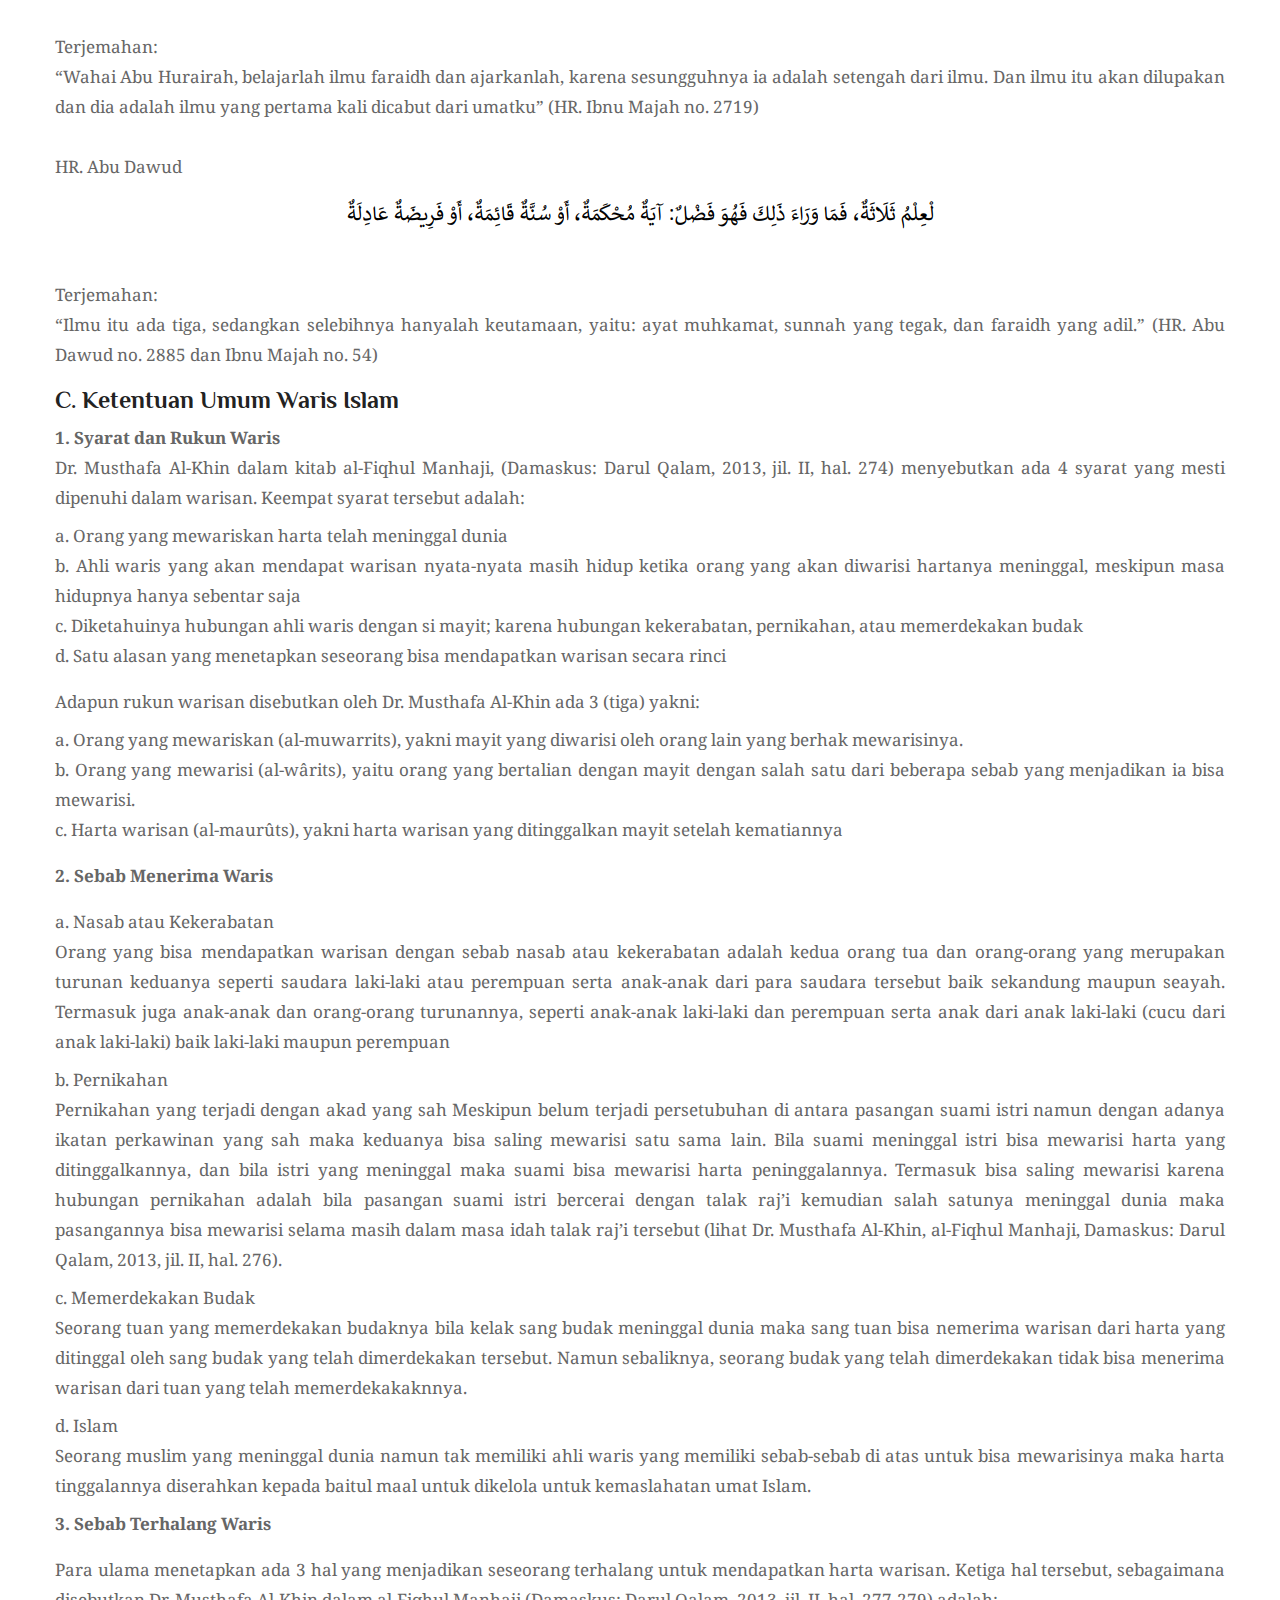
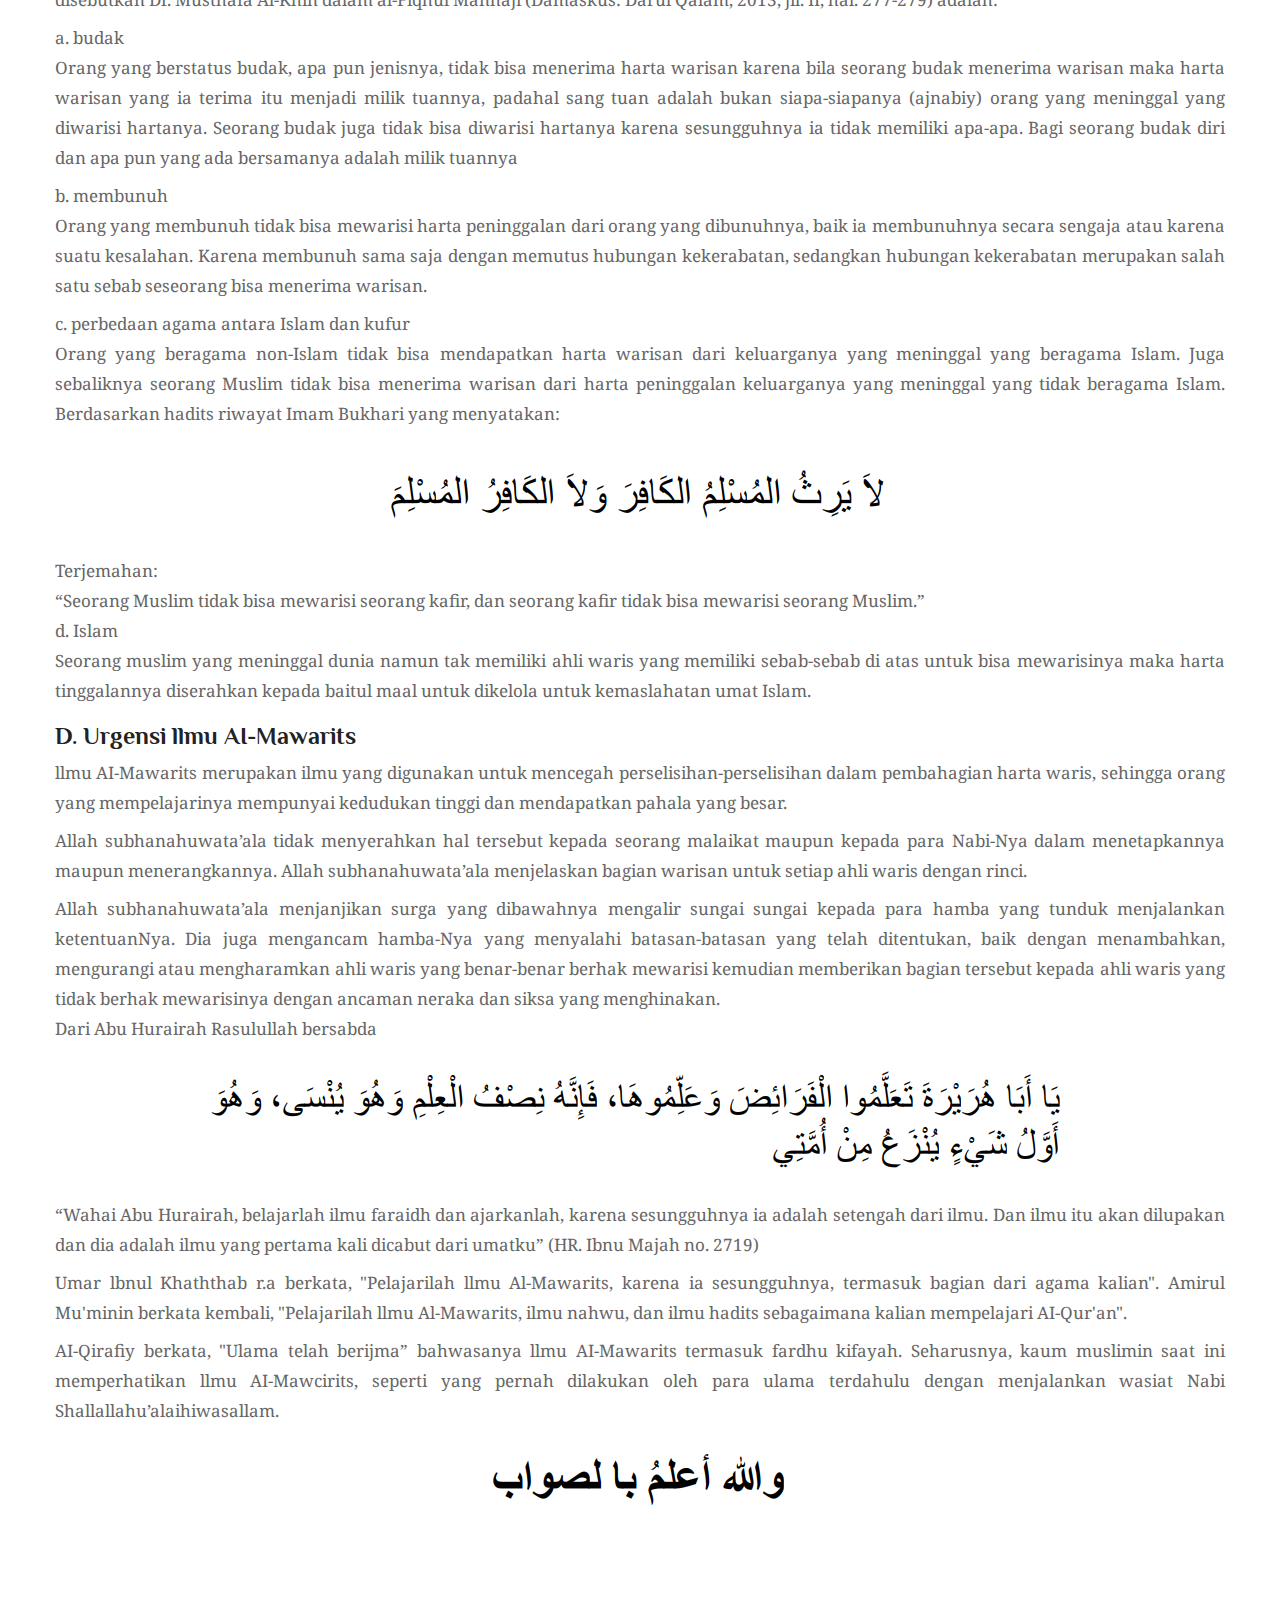
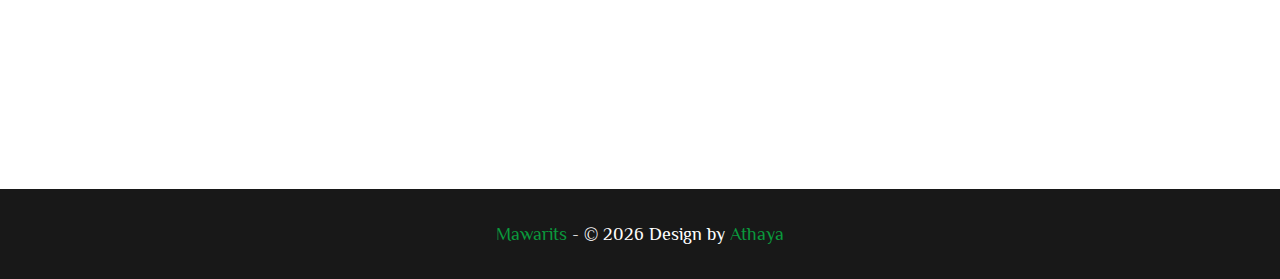
==== commit 1871d2bd: "tampilan perhitungan" ====
--- a/ilmu_waris.html
+++ b/ilmu_waris.html
@@ -61,7 +61,7 @@
                   <a href="#ilmu_waris" title="">Dasar-Dasar Ilmu Waris</a>
                 </li>
                 <li class="menu-item-has-children"></li>
-                <li><a href="index.html" title="">Sistem Pembagian</a></li>
+                <li><a href="perhitungan_waris.html" title="">Sistem Perhitungan Waris</a></li>
                 <li class="menu-item-has-children"></li>
               </ul>
             </div>
@@ -97,7 +97,7 @@
                     <a href="#ilmu_waris" title="">Dasar-Dasar Ilmu Waris</a>
                   </li>
                   <li class="menu-item-has-children"></li>
-                  <li><a href="index.html" title="">Sistem Pembagian</a></li>
+                  <li><a href="perhitungan_waris.html" title="">Sistem Perhitungan Waris</a></li>
                   <li class="menu-item-has-children"></li>
                 </ul>
               </div>
@@ -125,7 +125,7 @@
               <a href="#ilmu_waris" title="">Dasar-Dasar Ilmu Waris</a>
             </li>
             <li class="menu-item-has-children"></li>
-            <li><a href="index.html" title="">Sistem Pembagian</a></li>
+            <li><a href="perhitungan_waris.html" title="">Sistem Perhitungan Waris</a></li>
             <li class="menu-item-has-children"></li>
           </ul>
         </div>
@@ -608,7 +608,7 @@
             document.write(new Date().getFullYear());
           </script>
           Design by
-          <a href="https://www.linkedin.com/in/ridhaxyn/" target="_blank">Ridha Aulia</a>
+          <a>Athaya</a>
         </p>
       </div>
     </main>
@@ -626,5 +626,6 @@
     <script src="assets/js/ResizeSensor.min.js"></script>
     <script src="assets/js/theia-sticky-sidebar.min.js"></script>
     <script src="assets/js/custom-scripts.js"></script>
+
   </body>
 </html>
--- a/assets/css/style.css
+++ b/assets/css/style.css
@@ -4917,7 +4917,9 @@
 .checkout-form textarea {
   margin-top: 10px;
   font-size: .9375rem;
-  color: #666;
+  color: rgb(0, 0, 0);
+  border: solid 2px rgb(182, 182, 182);
+  border-radius: 10px;
   background-color: #fafafa;
   width: 100%;
   padding: 1.015625rem 1.875rem;
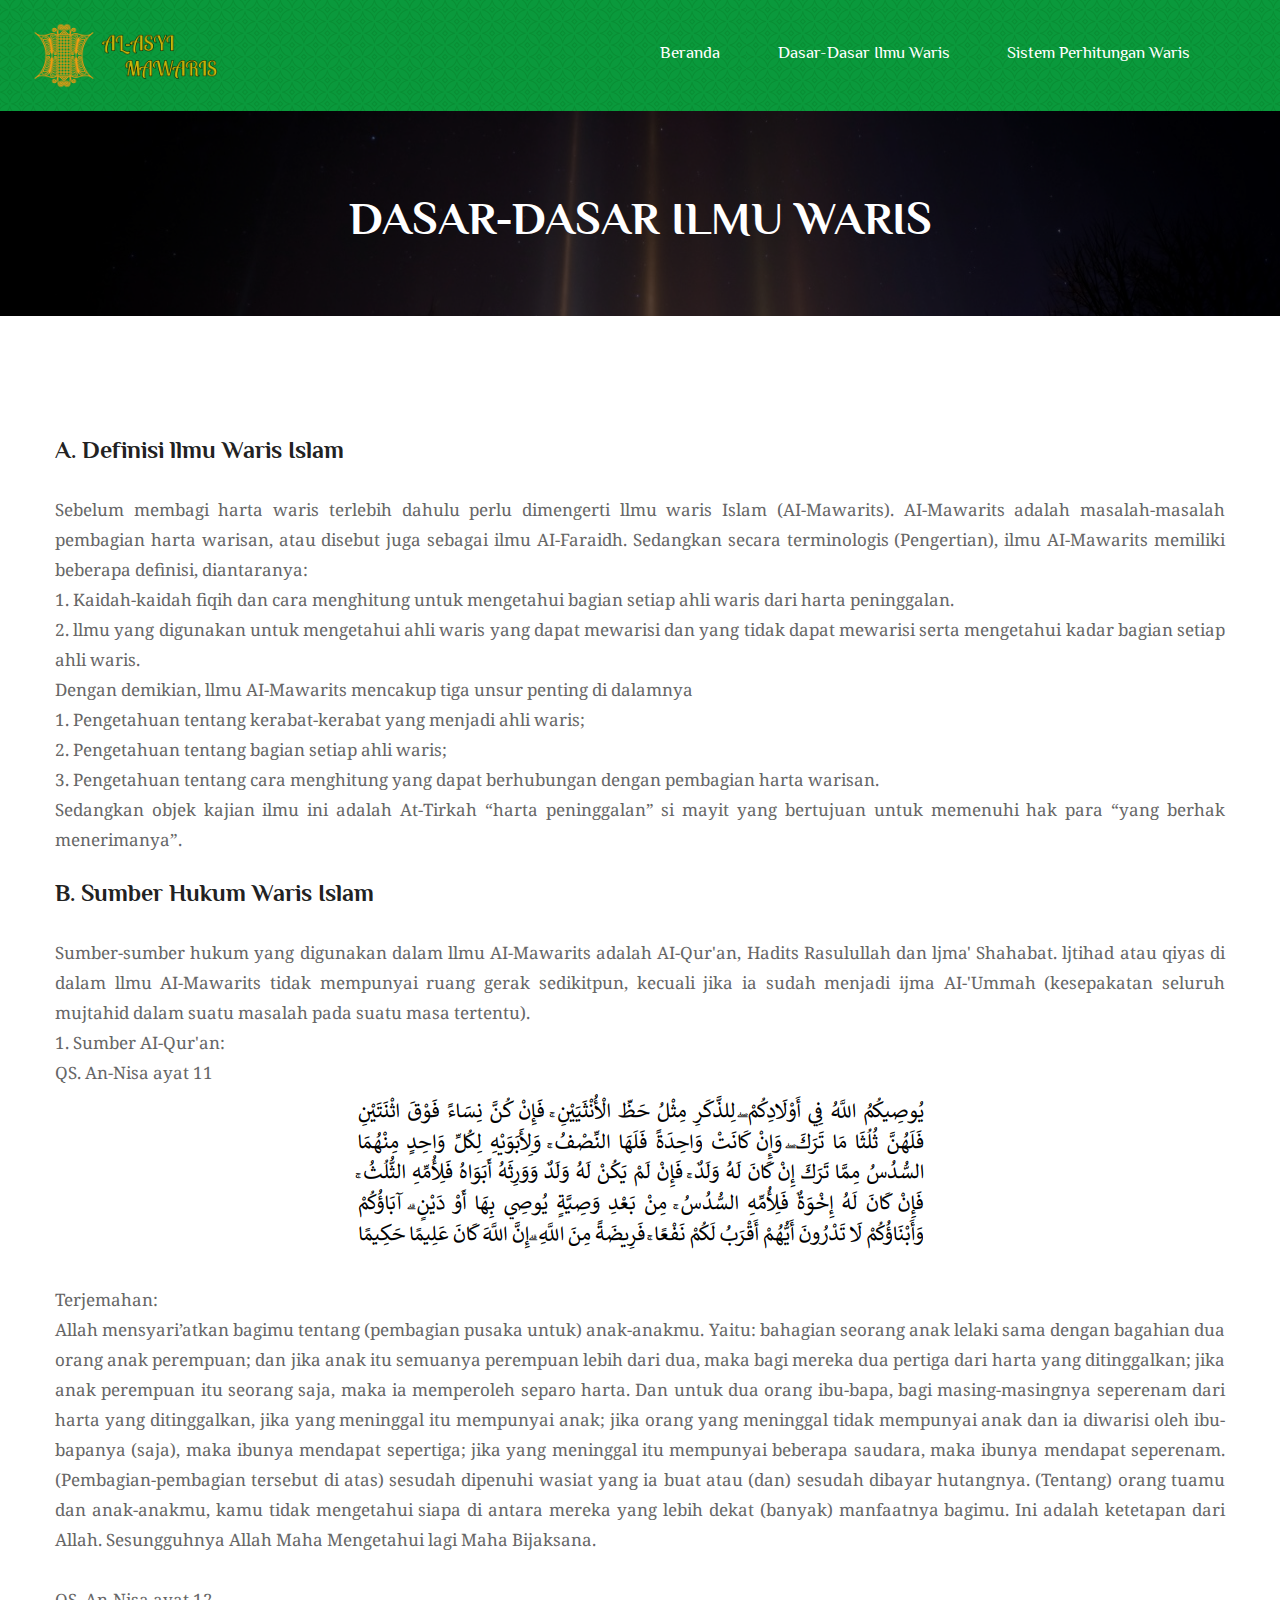
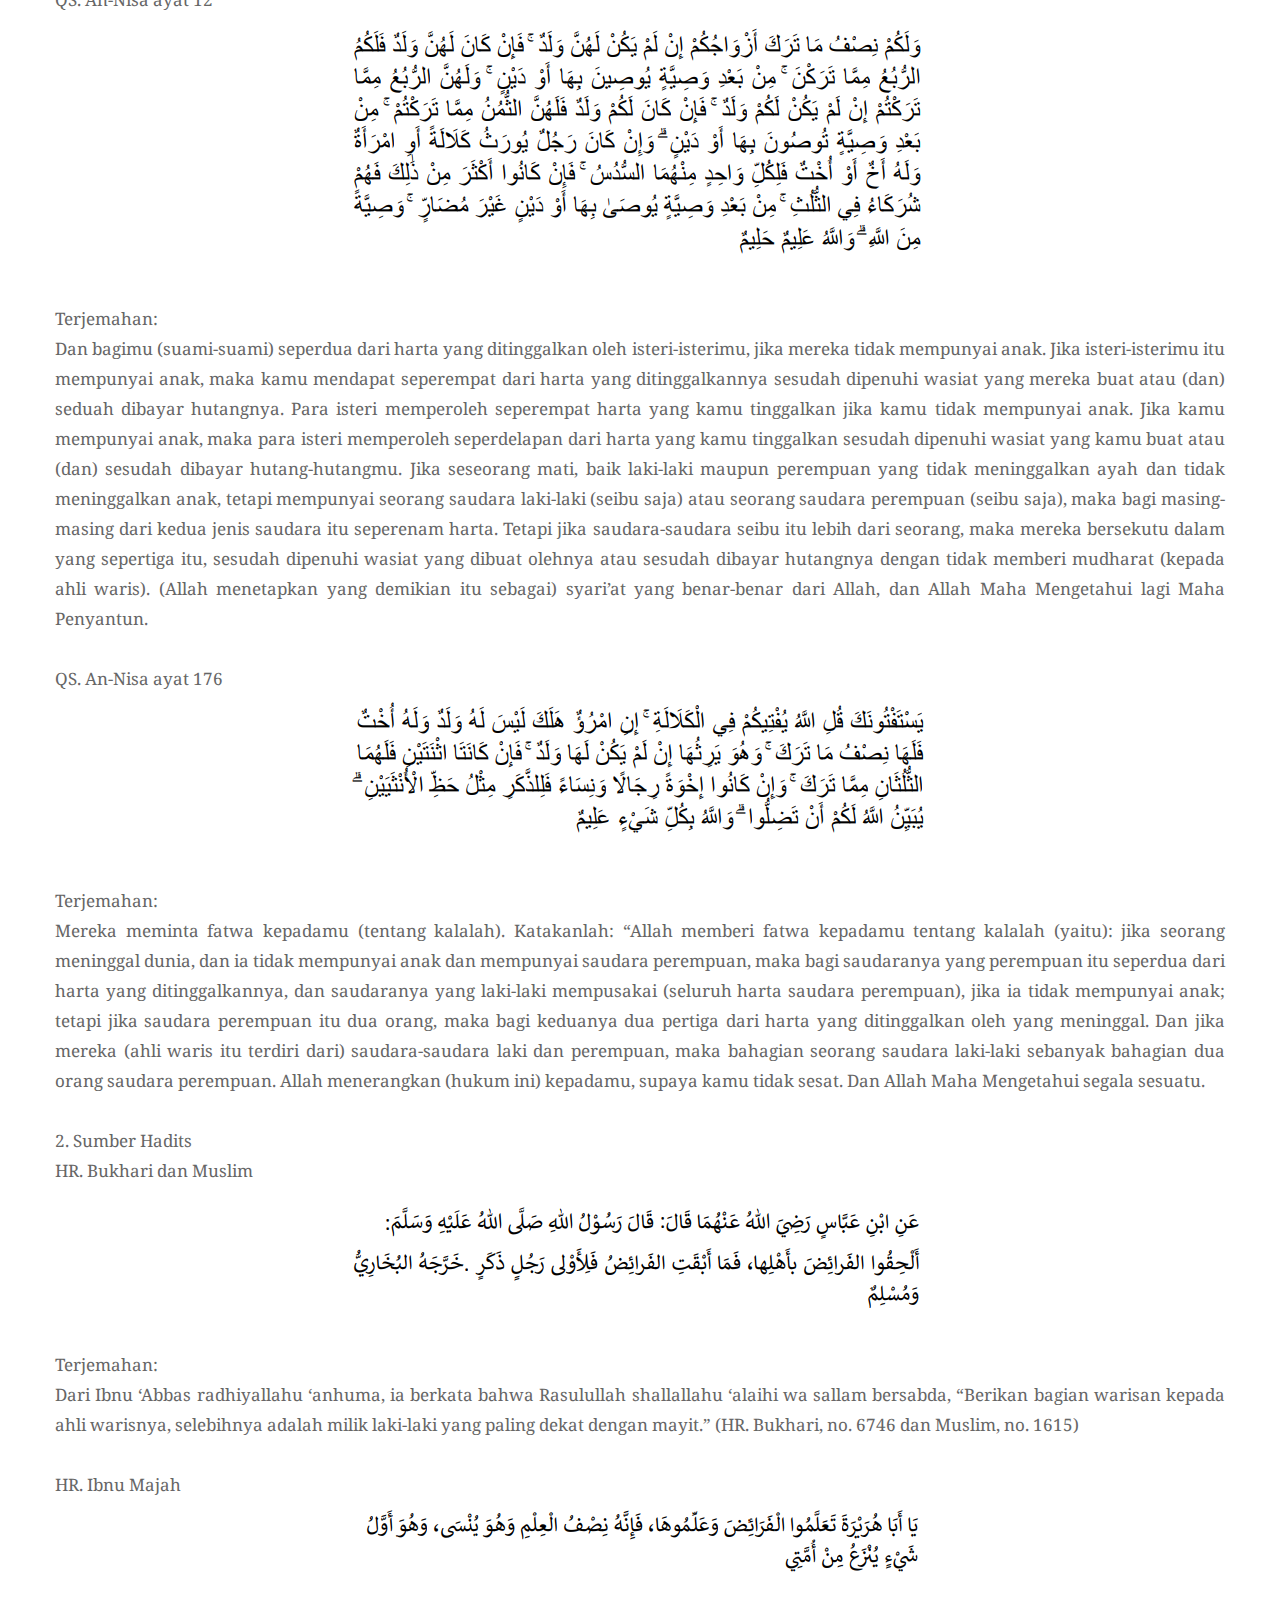
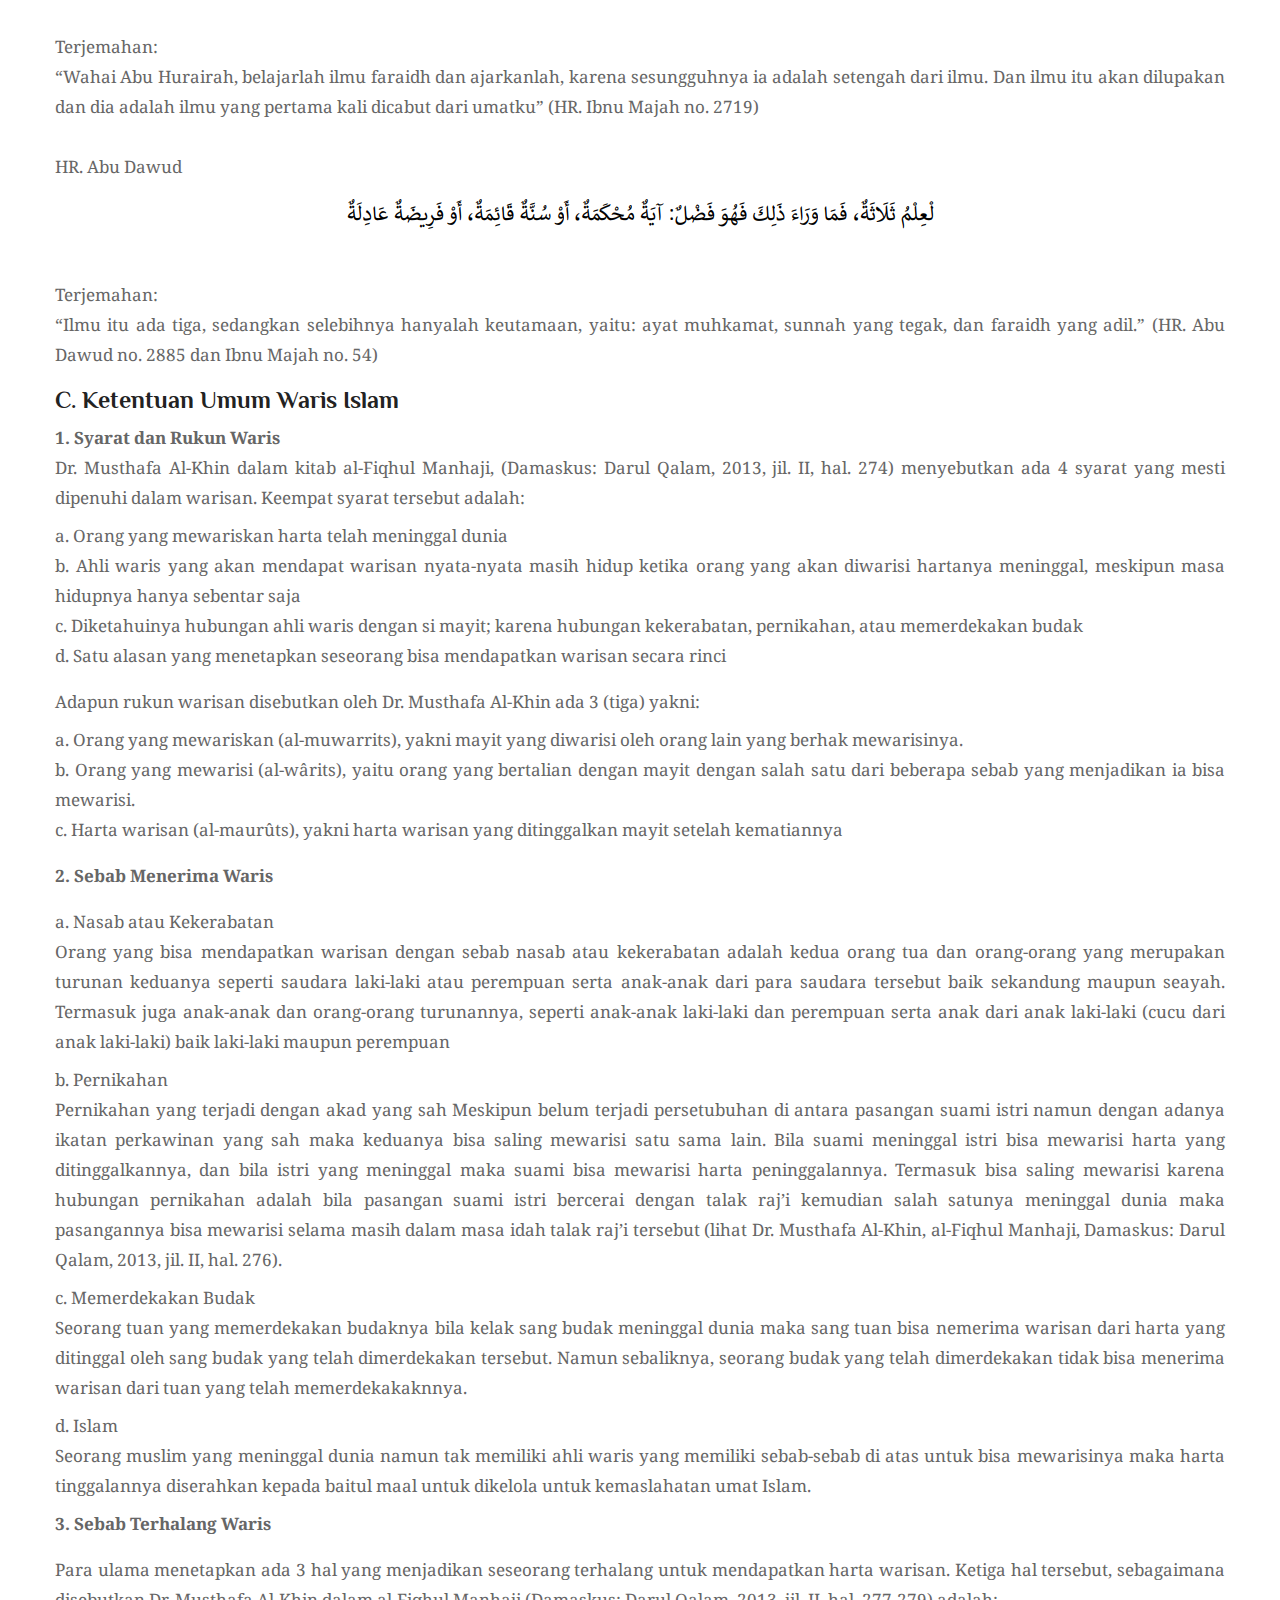
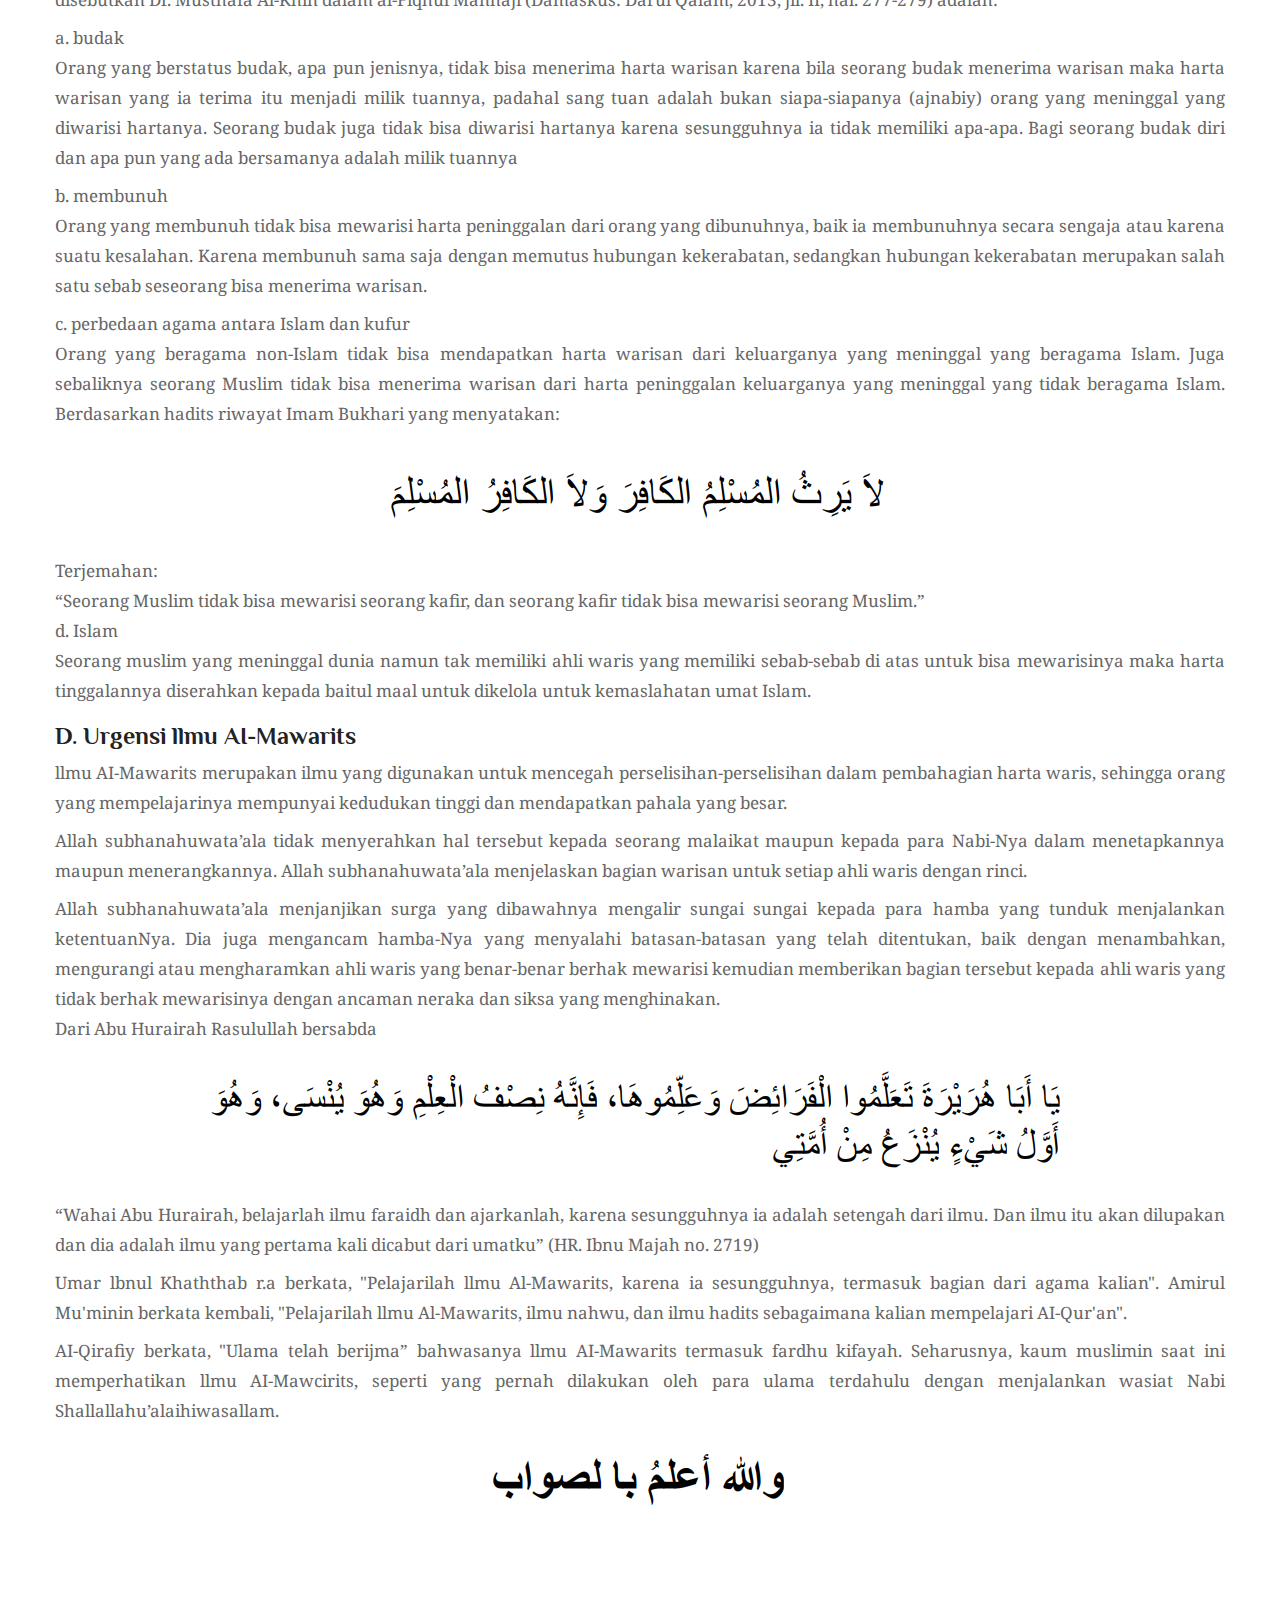
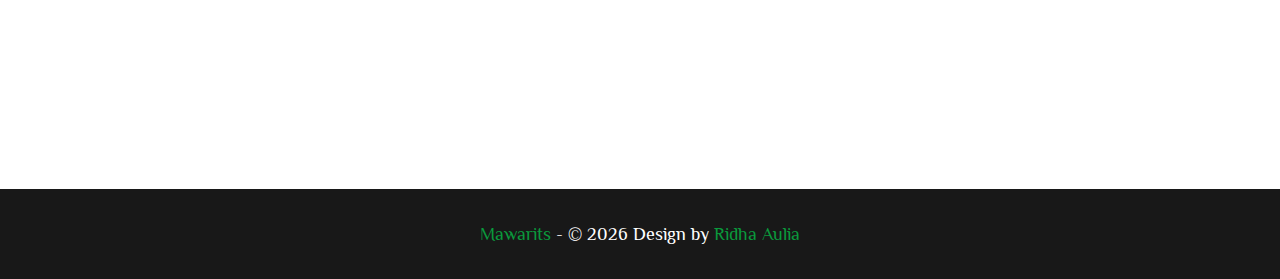
==== commit 2543cc60: "Merge branch 'master' of https://github.com/xynurm/mawarits" ====
--- a/ilmu_waris.html
+++ b/ilmu_waris.html
@@ -608,7 +608,7 @@
             document.write(new Date().getFullYear());
           </script>
           Design by
-          <a>Athaya</a>
+          <a href="https://www.linkedin.com/in/ridhaxyn/" target="_blank">Ridha Aulia</a>
         </p>
       </div>
     </main>
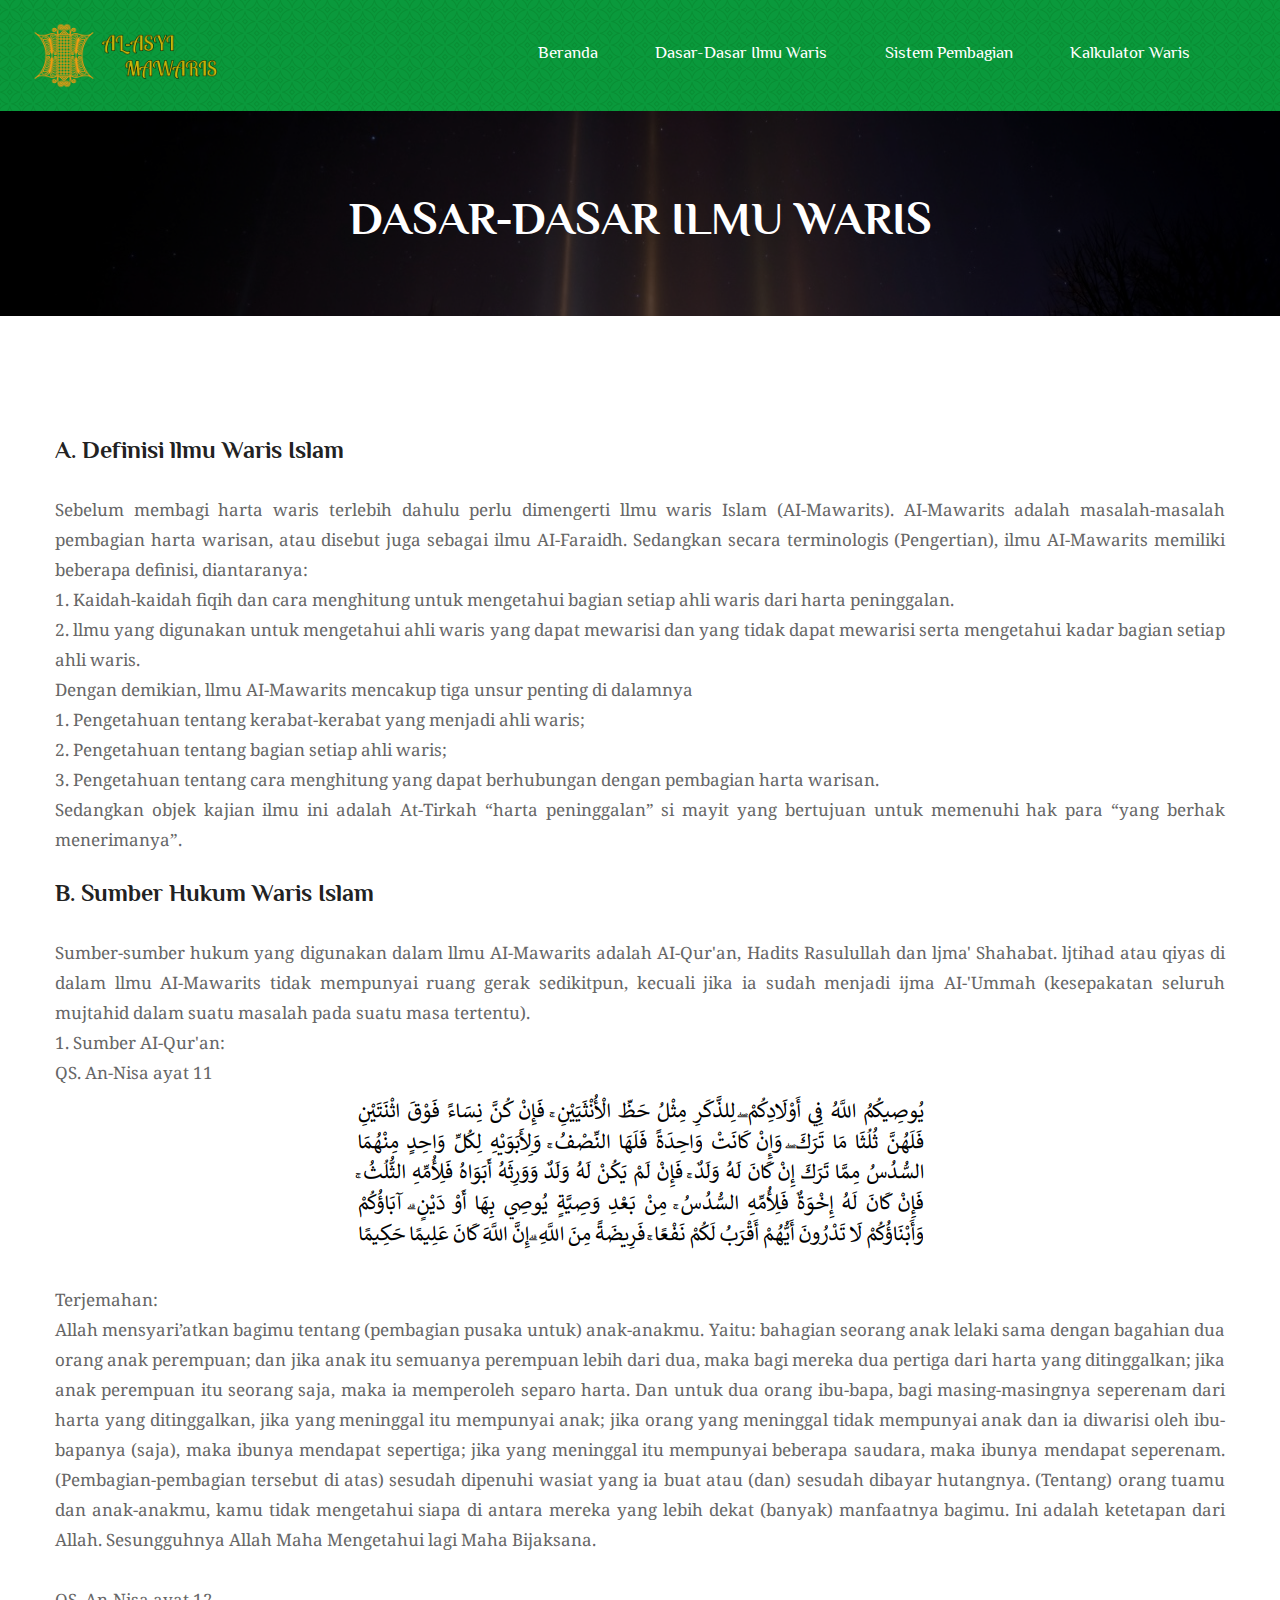
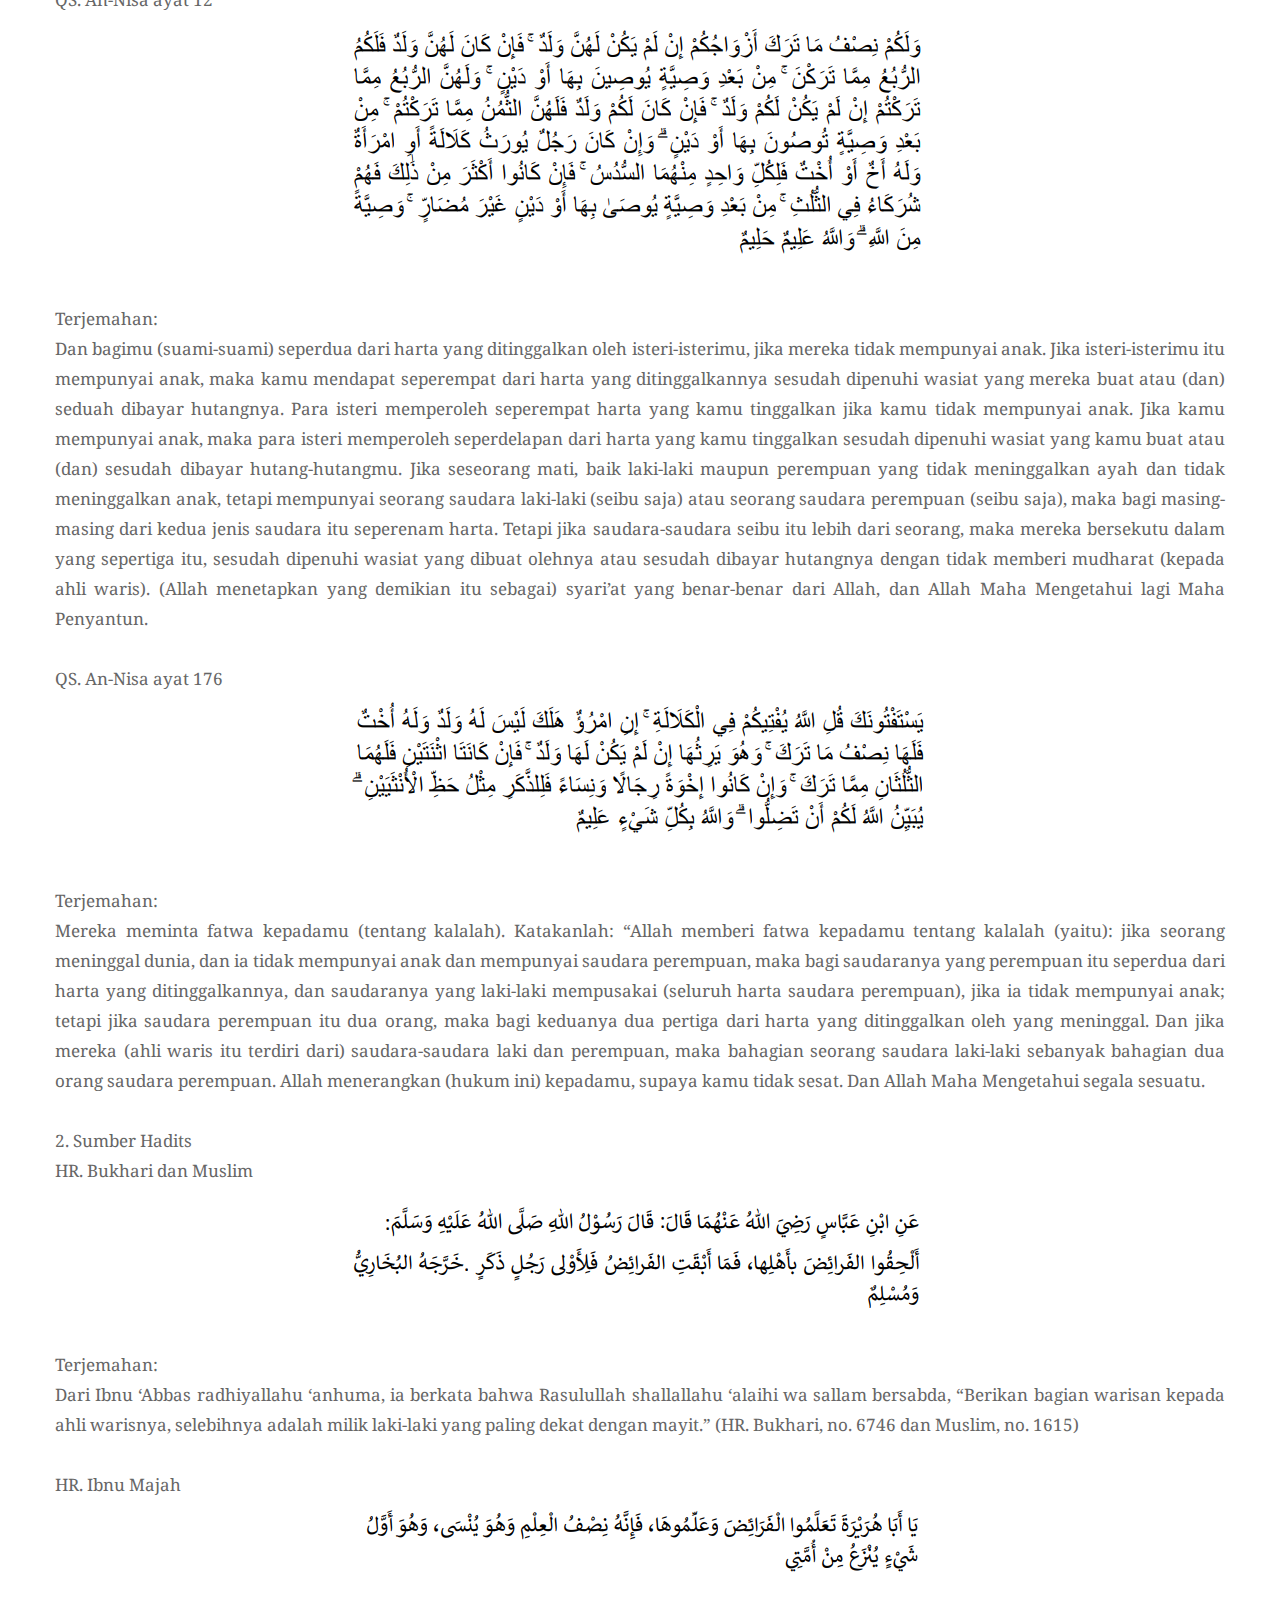
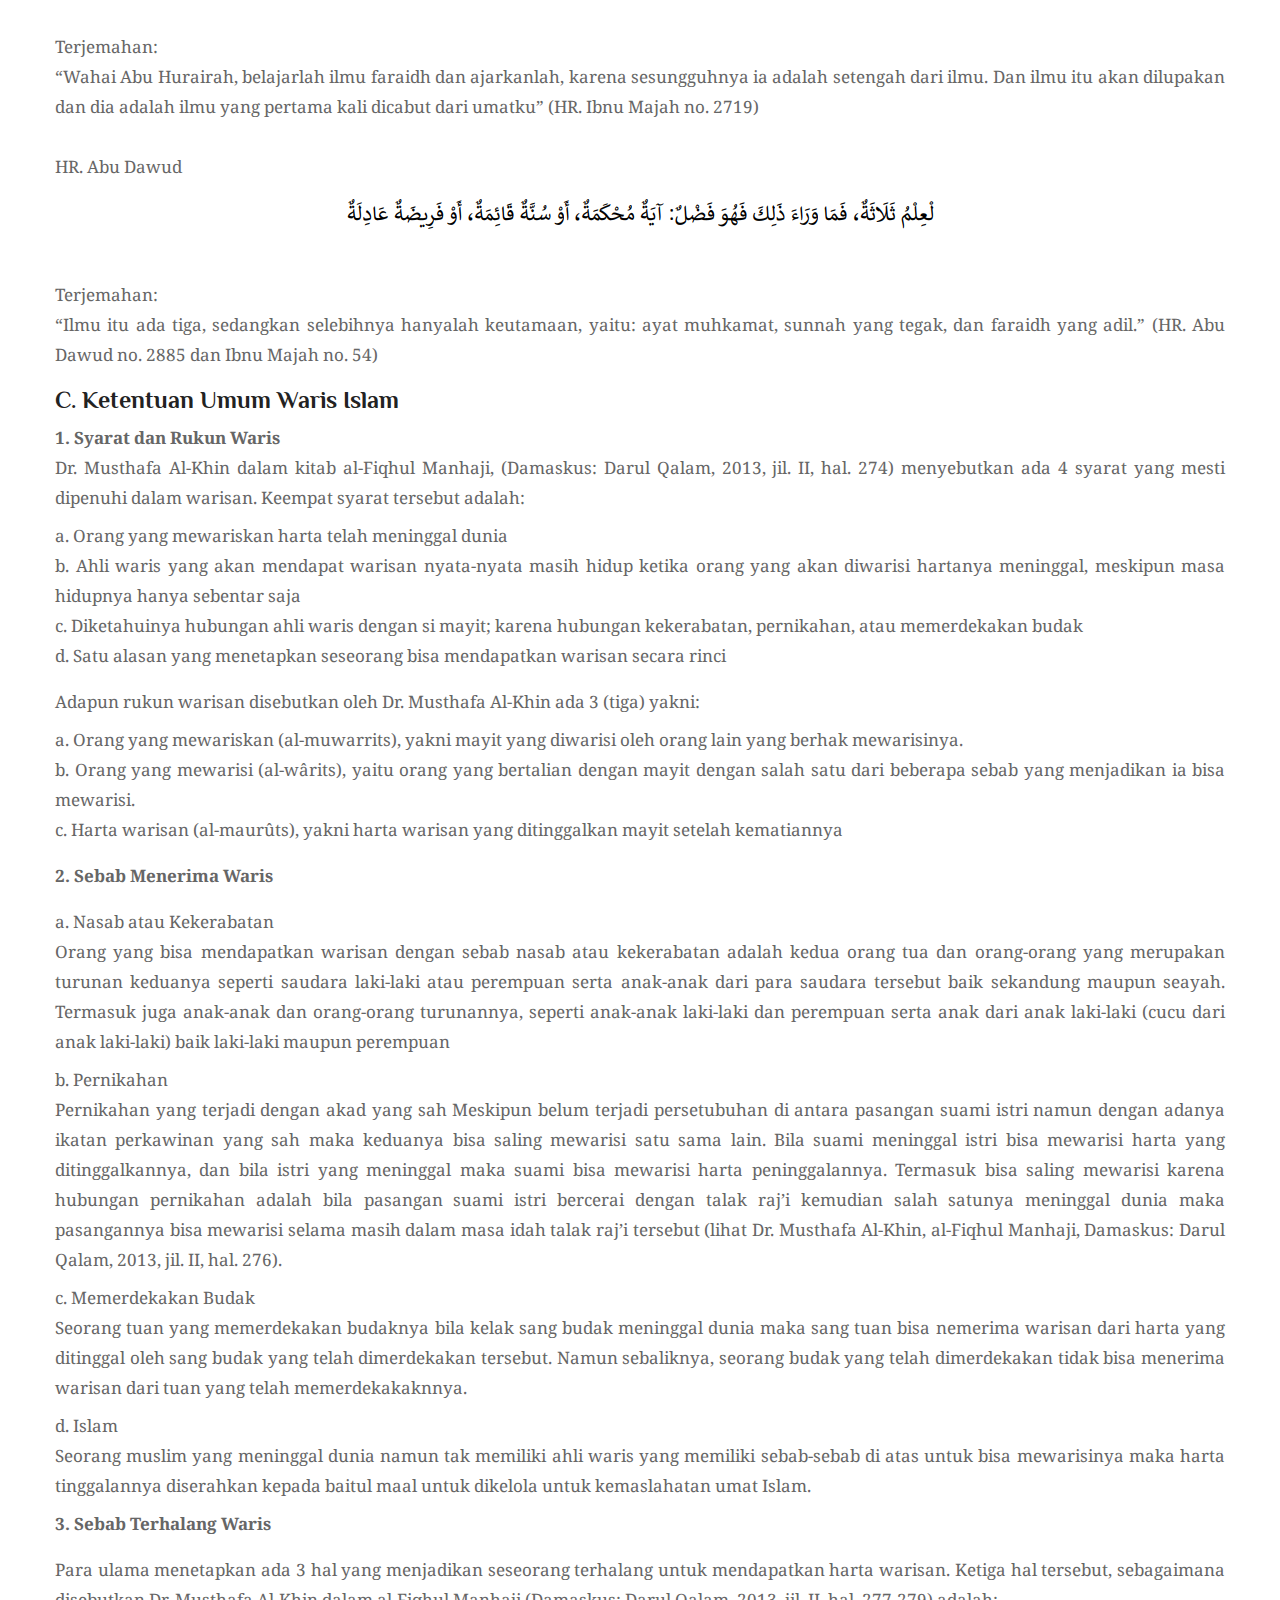
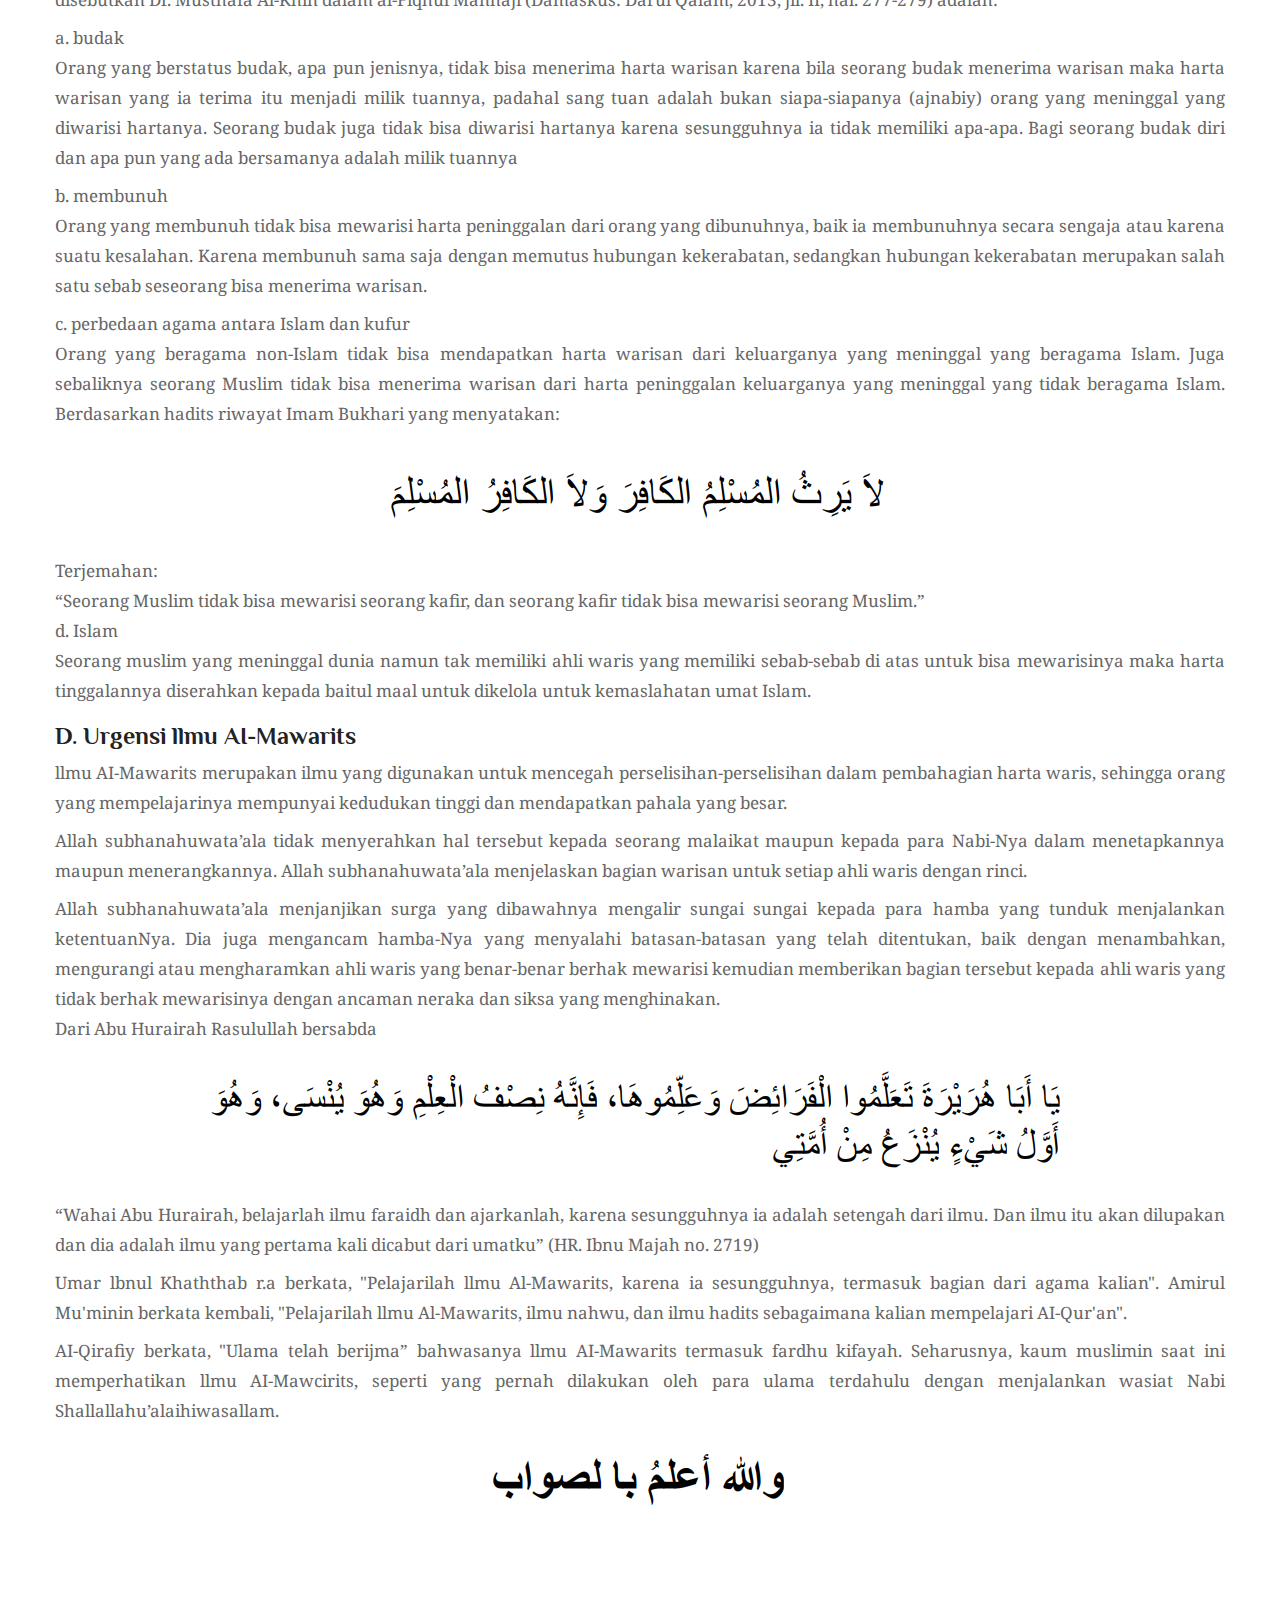
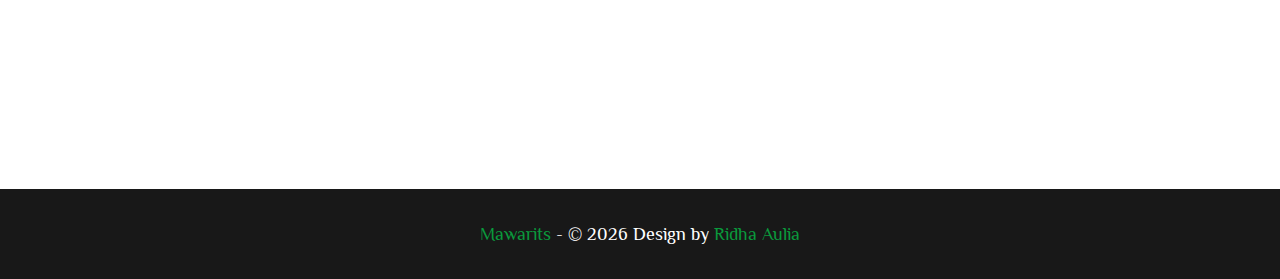
==== commit 863b9305: "penambahan fitur kalkulator" ====
--- a/ilmu_waris.html
+++ b/ilmu_waris.html
@@ -1,631 +1,576 @@
 <!DOCTYPE html>
 <html lang="en">
-  <head>
-    <meta charset="UTF-8" />
-    <meta
-      name="viewport"
-      content="width=device-width, initial-scale=1, shrink-to-fit=no"
-    />
-    <meta name="description" content="" />
-    <meta name="keywords" content="" />
-    <link
-      rel="icon"
-      href="assets/images/logo.png"
-      sizes="35x35"
-      type="image/png"
-    />
-    <title>Mawarits</title>
 
-    <link rel="stylesheet" href="assets/css/all.min.css" />
-    <link rel="stylesheet" href="assets/css/flaticon.css" />
-    <link rel="stylesheet" href="assets/css/animate.min.css" />
-    <link rel="stylesheet" href="assets/css/bootstrap.min.css" />
-    <link rel="stylesheet" href="assets/css/jquery.fancybox.min.css" />
-    <link
-      rel="stylesheet"
-      href="assets/css/jquery.bootstrap-touchspin.min.css"
-    />
-    <link rel="stylesheet" href="assets/css/perfect-scrollbar.css" />
-    <link rel="stylesheet" href="assets/css/slick.css" />
-    <link rel="stylesheet" href="assets/css/style.css" />
-    <link rel="stylesheet" href="assets/css/responsive.css" />
-    <link rel="stylesheet" href="assets/css/color.css" />
-  </head>
-  <body>
-    <main>
-      <header class="stick style2 w-100">
-        <div
-          class="logo-menu-wrap v2 d-flex flex-wrap align-items-center justify-content-between w-100 pat-bg thm-layer opc65 back-blend-multiply thm-bg"
-          style="background-image: url(assets/images/pattern-bg.jpg)"
-        >
+<head>
+  <meta charset="UTF-8" />
+  <meta name="viewport" content="width=device-width, initial-scale=1, shrink-to-fit=no" />
+  <meta name="description" content="" />
+  <meta name="keywords" content="" />
+  <link rel="icon" href="assets/images/logo.png" sizes="35x35" type="image/png" />
+  <title>Mawarits</title>
+
+  <link rel="stylesheet" href="assets/css/all.min.css" />
+  <link rel="stylesheet" href="assets/css/flaticon.css" />
+  <link rel="stylesheet" href="assets/css/animate.min.css" />
+  <link rel="stylesheet" href="assets/css/bootstrap.min.css" />
+  <link rel="stylesheet" href="assets/css/jquery.fancybox.min.css" />
+  <link rel="stylesheet" href="assets/css/jquery.bootstrap-touchspin.min.css" />
+  <link rel="stylesheet" href="assets/css/perfect-scrollbar.css" />
+  <link rel="stylesheet" href="assets/css/slick.css" />
+  <link rel="stylesheet" href="assets/css/style.css" />
+  <link rel="stylesheet" href="assets/css/responsive.css" />
+  <link rel="stylesheet" href="assets/css/color.css" />
+</head>
+
+<body>
+  <main>
+    <header class="stick style2 w-100">
+      <div
+        class="logo-menu-wrap v2 d-flex flex-wrap align-items-center justify-content-between w-100 pat-bg thm-layer opc65 back-blend-multiply thm-bg"
+        style="background-image: url(assets/images/pattern-bg.jpg)">
+        <div class="logo">
+          <h1 class="mb-0">
+            <a href="index.html" title="Home"><img class="img-fluid" src="assets/images/logo_mawarits.png"
+                alt="Logo" /></a>
+          </h1>
+        </div>
+        <!-- Logo -->
+        <nav class="d-flex flex-wrap align-items-center justify-content-between">
+          <div class="header-left">
+            <ul class="mb-0 list-unstyled d-inline-flex">
+              <li class="menu-item-has-children"></li>
+              <li><a href="index.html" title="">Beranda</a></li>
+              <li class="menu-item-has-children"></li>
+              <li>
+                <a href="#ilmu_waris" title="">Dasar-Dasar Ilmu Waris</a>
+              </li>
+              <li class="menu-item-has-children"></li>
+              <li><a href="index.html" title="">Sistem Pembagian</a></li>
+              <li class="menu-item-has-children"></li>
+              <li><a href="index.html" title="">Kalkulator Waris</a></li>
+              <li class="menu-item-has-children"></li>
+            </ul>
+          </div>
+        </nav>
+      </div>
+    </header>
+    <!-- Header -->
+    <div class="sticky-menu">
+      <div class="container">
+        <div class="sticky-menu-inner d-flex flex-wrap align-items-center justify-content-between w-100">
           <div class="logo">
             <h1 class="mb-0">
-              <a href="index.html" title="Home"
-                ><img
-                  class="img-fluid"
-                  src="assets/images/logo_mawarits.png"
-                  alt="Logo"
-              /></a>
+              <a href="index.html" title="Home"><img class="img-fluid" src="assets/images/logo_mawarits2.png"
+                  alt="Logo" /></a>
             </h1>
           </div>
           <!-- Logo -->
-          <nav
-            class="d-flex flex-wrap align-items-center justify-content-between"
-          >
+          <nav class="d-flex flex-wrap align-items-center justify-content-between">
             <div class="header-left">
               <ul class="mb-0 list-unstyled d-inline-flex">
                 <li class="menu-item-has-children"></li>
-                <li><a href="index.html" title="">Beranda</a></li>
+                <li>
+                  <a href="index.html" title="">Beranda</a>
+                </li>
                 <li class="menu-item-has-children"></li>
                 <li>
                   <a href="#ilmu_waris" title="">Dasar-Dasar Ilmu Waris</a>
                 </li>
                 <li class="menu-item-has-children"></li>
-                <li><a href="perhitungan_waris.html" title="">Sistem Perhitungan Waris</a></li>
+                <li>
+                  <a href="index.html" title="">Sistem Pembagian</a>
+                </li>
+                <li class="menu-item-has-children"></li>
+                <li>
+                  <a href="index.html" title="">Kalkulator Waris</a>
+                </li>
                 <li class="menu-item-has-children"></li>
               </ul>
             </div>
           </nav>
         </div>
-      </header>
-      <!-- Header -->
-      <div class="sticky-menu">
+      </div>
+    </div>
+    <!-- Sticky Menu -->
+    <div class="rspn-hdr">
+      <div class="lg-mn">
+        <div class="logo">
+          <a href="index.html" title="Home"><img src="assets/images/logo_mawarits2.png" alt="Logo" /></a>
+        </div>
+        <span class="rspn-mnu-btn"><i class="fa fa-list-ul"></i></span>
+      </div>
+      <div class="rsnp-mnu">
+        <span class="rspn-mnu-cls"><i class="fa fa-times"></i></span>
+        <ul class="mb-0 list-unstyled w-100">
+          <li class="menu-item-has-children"></li>
+          <li><a href="index.html" title="">Beranda</a></li>
+          <li class="menu-item-has-children"></li>
+          <li>
+            <a href="#ilmu_waris" title="">Dasar-Dasar Ilmu Waris</a>
+          </li>
+          <li class="menu-item-has-children"></li>
+          <li><a href="index.html" title="">Sistem Pembagian</a></li>
+          <li class="menu-item-has-children"></li>
+        </ul>
+      </div>
+      <!-- Responsive Menu -->
+    </div>
+    <!-- Responsive Header -->
+    <section>
+      <div class="w-100 pt-80 black-layer pb-70 opc65 position-relative">
+        <div class="fixed-bg" style="background-image: url(assets/images/header.jpg)"></div>
         <div class="container">
-          <div
-            class="sticky-menu-inner d-flex flex-wrap align-items-center justify-content-between w-100"
-          >
-            <div class="logo">
-              <h1 class="mb-0">
-                <a href="index.html" title="Home"
-                  ><img
-                    class="img-fluid"
-                    src="assets/images/logo_mawarits2.png"
-                    alt="Logo"
-                /></a>
-              </h1>
+          <div class="page-title-wrap text-center w-100">
+            <div class="page-title-inner d-inline-block">
+              <h1 class="mb-0">Dasar-Dasar Ilmu Waris</h1>
             </div>
-            <!-- Logo -->
-            <nav
-              class="d-flex flex-wrap align-items-center justify-content-between"
-            >
-              <div class="header-left">
-                <ul class="mb-0 list-unstyled d-inline-flex">
-                  <li class="menu-item-has-children"></li>
-                  <li><a href="index.html" title="">Beranda</a></li>
-                  <li class="menu-item-has-children"></li>
-                  <li>
-                    <a href="#ilmu_waris" title="">Dasar-Dasar Ilmu Waris</a>
-                  </li>
-                  <li class="menu-item-has-children"></li>
-                  <li><a href="perhitungan_waris.html" title="">Sistem Perhitungan Waris</a></li>
-                  <li class="menu-item-has-children"></li>
-                </ul>
-              </div>
-            </nav>
           </div>
+          <!-- Page Title Wrap -->
         </div>
       </div>
-      <!-- Sticky Menu -->
-      <div class="rspn-hdr">
-        <div class="lg-mn">
-          <div class="logo">
-            <a href="index.html" title="Home"
-              ><img src="assets/images/logo_mawarits2.png" alt="Logo"
-            /></a>
-          </div>
-          <span class="rspn-mnu-btn"><i class="fa fa-list-ul"></i></span>
-        </div>
-        <div class="rsnp-mnu">
-          <span class="rspn-mnu-cls"><i class="fa fa-times"></i></span>
-          <ul class="mb-0 list-unstyled w-100">
-            <li class="menu-item-has-children"></li>
-            <li><a href="index.html" title="">Beranda</a></li>
-            <li class="menu-item-has-children"></li>
-            <li>
-              <a href="#ilmu_waris" title="">Dasar-Dasar Ilmu Waris</a>
-            </li>
-            <li class="menu-item-has-children"></li>
-            <li><a href="perhitungan_waris.html" title="">Sistem Perhitungan Waris</a></li>
-            <li class="menu-item-has-children"></li>
-          </ul>
-        </div>
-        <!-- Responsive Menu -->
-      </div>
-      <!-- Responsive Header -->
-      <section>
-        <div class="w-100 pt-80 black-layer pb-70 opc65 position-relative">
-          <div
-            class="fixed-bg"
-            style="background-image: url(assets/images/header.jpg)"
-          ></div>
-          <div class="container">
-            <div class="page-title-wrap text-center w-100">
-              <div class="page-title-inner d-inline-block">
-                <h1 class="mb-0">Dasar-Dasar Ilmu Waris</h1>
-              </div>
-            </div>
-            <!-- Page Title Wrap -->
-          </div>
-        </div>
-      </section>
-      <section id="ilmu_waris">
-        <div class="w-100 pt-120 pb-260 position-relative">
-          <div class="container">
-            <div class="post-detail-wrap w-100">
-              <div class="row">
-                <div class="col-md-12 col-sm-12 col-lg-12">
-                  <div class="post-detail-inner w-100">
-                    <div class="text-justify position-relative w-100">
-                      <h4 class="mb-0">A. Definisi llmu Waris Islam</h4>
-                      <p class="mb-0">
-                        <br />
-                        Sebelum membagi harta waris terlebih dahulu perlu
-                        dimengerti llmu waris Islam (AI-Mawarits). AI-Mawarits
-                        adalah masalah-masalah pembagian harta warisan, atau
-                        disebut juga sebagai ilmu AI-Faraidh. Sedangkan secara
-                        terminologis (Pengertian), ilmu AI-Mawarits memiliki
-                        beberapa definisi, diantaranya:
-                      </p>
-                      <p class="mb-0">
-                        1. Kaidah-kaidah fiqih dan cara menghitung untuk
-                        mengetahui bagian setiap ahli waris dari harta
-                        peninggalan. <br />
-                        2. llmu yang digunakan untuk mengetahui ahli waris yang
-                        dapat mewarisi dan yang tidak dapat mewarisi serta
-                        mengetahui kadar bagian setiap ahli waris.
-                      </p>
-                      <p class="mb-0">
-                        Dengan demikian, llmu AI-Mawarits mencakup tiga unsur
-                        penting di dalamnya
-                      </p>
-                      <p class="mb-0">
-                        1. Pengetahuan tentang kerabat-kerabat yang menjadi ahli
-                        waris; <br />
-                        2. Pengetahuan tentang bagian setiap ahli waris; <br />
-                        3. Pengetahuan tentang cara menghitung yang dapat
-                        berhubungan dengan pembagian harta warisan.
-                      </p>
-                      <p class="mb-0">
-                        Sedangkan objek kajian ilmu ini adalah At-Tirkah “harta
-                        peninggalan” si mayit yang bertujuan untuk memenuhi hak
-                        para “yang berhak menerimanya”.
-                      </p>
-                      <br />
-                      <!-- B. Sumber Hukum Waris Isla -->
-                      <h4 class="mb-0">B. Sumber Hukum Waris Islam</h4>
-                      <p class="mb-0">
-                        <br />
-                        Sumber-sumber hukum yang digunakan dalam llmu
-                        AI-Mawarits adalah AI-Qur'an, Hadits Rasulullah dan
-                        ljma' Shahabat. ljtihad atau qiyas di dalam llmu
-                        AI-Mawarits tidak mempunyai ruang gerak sedikitpun,
-                        kecuali jika ia sudah menjadi ijma AI-'Ummah
-                        (kesepakatan seluruh mujtahid dalam suatu masalah pada
-                        suatu masa tertentu).
-                      </p>
-                      <p class="mb-0">
-                        1. Sumber AI-Qur'an: <br />
-                        QS. An-Nisa ayat 11
-                      </p>
-                      <div class="post-detail-desc w-100">
-                        <p class="mb-0 text-center">
-                          <img
-                            class="img-fluid"
-                            src="assets/images/Al-quran/An-nisa-11.PNG"
-                            alt="Qs An-Nisa"
-                          />
-                        </p>
-                        <p class="mb-0">
-                          Terjemahan: <br />
-                          Allah mensyari’atkan bagimu tentang (pembagian pusaka
-                          untuk) anak-anakmu. Yaitu: bahagian seorang anak
-                          lelaki sama dengan bagahian dua orang anak perempuan;
-                          dan jika anak itu semuanya perempuan lebih dari dua,
-                          maka bagi mereka dua pertiga dari harta yang
-                          ditinggalkan; jika anak perempuan itu seorang saja,
-                          maka ia memperoleh separo harta. Dan untuk dua orang
-                          ibu-bapa, bagi masing-masingnya seperenam dari harta
-                          yang ditinggalkan, jika yang meninggal itu mempunyai
-                          anak; jika orang yang meninggal tidak mempunyai anak
-                          dan ia diwarisi oleh ibu-bapanya (saja), maka ibunya
-                          mendapat sepertiga; jika yang meninggal itu mempunyai
-                          beberapa saudara, maka ibunya mendapat seperenam.
-                          (Pembagian-pembagian tersebut di atas) sesudah
-                          dipenuhi wasiat yang ia buat atau (dan) sesudah
-                          dibayar hutangnya. (Tentang) orang tuamu dan
-                          anak-anakmu, kamu tidak mengetahui siapa di antara
-                          mereka yang lebih dekat (banyak) manfaatnya bagimu.
-                          Ini adalah ketetapan dari Allah. Sesungguhnya Allah
-                          Maha Mengetahui lagi Maha Bijaksana.
-                        </p>
-                      </div>
-                      <p class="mb-0">
-                        <br />
-                        QS. An-Nisa ayat 12
-                      </p>
-                      <div class="post-detail-desc w-100">
-                        <p class="mb-0 text-center">
-                          <img
-                            class="img-fluid"
-                            src="assets/images/Al-quran/An-nisa-12.PNG"
-                            alt="Qs An-Nisa"
-                          />
-                        </p>
-                        <p class="mb-0">
-                          Terjemahan: <br />
-                          Dan bagimu (suami-suami) seperdua dari harta yang
-                          ditinggalkan oleh isteri-isterimu, jika mereka tidak
-                          mempunyai anak. Jika isteri-isterimu itu mempunyai
-                          anak, maka kamu mendapat seperempat dari harta yang
-                          ditinggalkannya sesudah dipenuhi wasiat yang mereka
-                          buat atau (dan) seduah dibayar hutangnya. Para isteri
-                          memperoleh seperempat harta yang kamu tinggalkan jika
-                          kamu tidak mempunyai anak. Jika kamu mempunyai anak,
-                          maka para isteri memperoleh seperdelapan dari harta
-                          yang kamu tinggalkan sesudah dipenuhi wasiat yang kamu
-                          buat atau (dan) sesudah dibayar hutang-hutangmu. Jika
-                          seseorang mati, baik laki-laki maupun perempuan yang
-                          tidak meninggalkan ayah dan tidak meninggalkan anak,
-                          tetapi mempunyai seorang saudara laki-laki (seibu
-                          saja) atau seorang saudara perempuan (seibu saja),
-                          maka bagi masing-masing dari kedua jenis saudara itu
-                          seperenam harta. Tetapi jika saudara-saudara seibu itu
-                          lebih dari seorang, maka mereka bersekutu dalam yang
-                          sepertiga itu, sesudah dipenuhi wasiat yang dibuat
-                          olehnya atau sesudah dibayar hutangnya dengan tidak
-                          memberi mudharat (kepada ahli waris). (Allah
-                          menetapkan yang demikian itu sebagai) syari’at yang
-                          benar-benar dari Allah, dan Allah Maha Mengetahui lagi
-                          Maha Penyantun.
-                        </p>
-                      </div>
-                      <p class="mb-0">
-                        <br />
-                        QS. An-Nisa ayat 176
-                      </p>
-                      <div class="post-detail-desc w-100">
-                        <p class="mb-0 text-center">
-                          <img
-                            class="img-fluid"
-                            src="assets/images/Al-quran/An-nisa-176.PNG"
-                            alt="Qs An-Nisa"
-                          />
-                        </p>
-                        <p class="mb-0">
-                          Terjemahan: <br />
-                          Mereka meminta fatwa kepadamu (tentang kalalah).
-                          Katakanlah: “Allah memberi fatwa kepadamu tentang
-                          kalalah (yaitu): jika seorang meninggal dunia, dan ia
-                          tidak mempunyai anak dan mempunyai saudara perempuan,
-                          maka bagi saudaranya yang perempuan itu seperdua dari
-                          harta yang ditinggalkannya, dan saudaranya yang
-                          laki-laki mempusakai (seluruh harta saudara
-                          perempuan), jika ia tidak mempunyai anak; tetapi jika
-                          saudara perempuan itu dua orang, maka bagi keduanya
-                          dua pertiga dari harta yang ditinggalkan oleh yang
-                          meninggal. Dan jika mereka (ahli waris itu terdiri
-                          dari) saudara-saudara laki dan perempuan, maka
-                          bahagian seorang saudara laki-laki sebanyak bahagian
-                          dua orang saudara perempuan. Allah menerangkan (hukum
-                          ini) kepadamu, supaya kamu tidak sesat. Dan Allah Maha
-                          Mengetahui segala sesuatu.
-                        </p>
-                      </div>
-                      <!-- sumber hadits -->
-                      <p class="mb-0">
-                        <br />
-                        2. Sumber Hadits <br />
-                        HR. Bukhari dan Muslim
-                      </p>
-                      <div class="post-detail-desc w-100">
-                        <p class="mb-0 text-center">
-                          <img
-                            class="img-fluid"
-                            src="assets/images/Hadits/Bukhari&Muslim.PNG"
-                            alt="Hadits"
-                          />
-                        </p>
-                        <p class="mb-0">
-                          Terjemahan: <br />
-                          Dari Ibnu ‘Abbas radhiyallahu ‘anhuma, ia berkata
-                          bahwa Rasulullah shallallahu ‘alaihi wa sallam
-                          bersabda, “Berikan bagian warisan kepada ahli
-                          warisnya, selebihnya adalah milik laki-laki yang
-                          paling dekat dengan mayit.” (HR. Bukhari, no. 6746 dan
-                          Muslim, no. 1615)
-                        </p>
-                      </div>
-                      <p class="mb-0">
-                        <br />
-                        HR. Ibnu Majah
-                      </p>
-                      <div class="post-detail-desc w-100">
-                        <p class="mb-0 text-center">
-                          <img
-                            class="img-fluid"
-                            src="assets/images/Hadits/Ibnu_majah.PNG"
-                            alt="Hadits"
-                          />
-                        </p>
-                        <p class="mb-0">
-                          Terjemahan: <br />
-                          “Wahai Abu Hurairah, belajarlah ilmu faraidh dan
-                          ajarkanlah, karena sesungguhnya ia adalah setengah
-                          dari ilmu. Dan ilmu itu akan dilupakan dan dia adalah
-                          ilmu yang pertama kali dicabut dari umatku” (HR. Ibnu
-                          Majah no. 2719)
-                        </p>
-                      </div>
-                      <p class="mb-0">
-                        <br />
-                        HR. Abu Dawud
-                      </p>
-                      <div class="post-detail-desc w-100">
-                        <p class="mb-0 text-center">
-                          <img
-                            class="img-fluid"
-                            src="assets/images/Hadits/Abu_dawud.PNG"
-                            alt="Hadits"
-                          />
-                        </p>
-                        <p class="mb-0">
-                          Terjemahan: <br />
-                          “Ilmu itu ada tiga, sedangkan selebihnya hanyalah
-                          keutamaan, yaitu: ayat muhkamat, sunnah yang tegak,
-                          dan faraidh yang adil.” (HR. Abu Dawud no. 2885 dan
-                          Ibnu Majah no. 54)
-                        </p>
-                      </div>
-                      <!-- C. Ketentuan umum -->
-                      <h4 class="mb-2 mt-3">C. Ketentuan Umum Waris Islam</h4>
-                      <!-- 1. Syarat -->
-                      <p class="mb-0 font-weight-bold">
-                        1. Syarat dan Rukun Waris
-                      </p>
-                      <p class="mb-2">
-                        Dr. Musthafa Al-Khin dalam kitab al-Fiqhul Manhaji,
-                        (Damaskus: Darul Qalam, 2013, jil. II, hal. 274)
-                        menyebutkan ada 4 syarat yang mesti dipenuhi dalam
-                        warisan. Keempat syarat tersebut adalah:
-                      </p>
-                      <p class="mb-3">
-                        a. Orang yang mewariskan harta telah meninggal dunia
-                        <br />
-                        b. Ahli waris yang akan mendapat warisan nyata-nyata
-                        masih hidup ketika orang yang akan diwarisi hartanya
-                        meninggal, meskipun masa hidupnya hanya sebentar saja
-                        <br />
-                        c. Diketahuinya hubungan ahli waris dengan si mayit;
-                        karena hubungan kekerabatan, pernikahan, atau
-                        memerdekakan budak <br />
-                        d. Satu alasan yang menetapkan seseorang bisa
-                        mendapatkan warisan secara rinci
-                      </p>
-                      <p class="mb-2">
-                        Adapun rukun warisan disebutkan oleh Dr. Musthafa
-                        Al-Khin ada 3 (tiga) yakni:
-                      </p>
-                      <p class="mb-3">
-                        a. Orang yang mewariskan (al-muwarrits), yakni mayit
-                        yang diwarisi oleh orang lain yang berhak mewarisinya.
-                        <br />
-                        b. Orang yang mewarisi (al-wârits), yaitu orang yang
-                        bertalian dengan mayit dengan salah satu dari beberapa
-                        sebab yang menjadikan ia bisa mewarisi. <br />
-                        c. Harta warisan (al-maurûts), yakni harta warisan yang
-                        ditinggalkan mayit setelah kematiannya
-                      </p>
-                      <!-- 2.Sebab Menerima Waris -->
-                      <p class="mb-3 font-weight-bold">
-                        2. Sebab Menerima Waris
-                      </p>
-                      <p class="mb-0">a. Nasab atau Kekerabatan</p>
-                      <p class="mb-2">
-                        Orang yang bisa mendapatkan warisan dengan sebab nasab
-                        atau kekerabatan adalah kedua orang tua dan orang-orang
-                        yang merupakan turunan keduanya seperti saudara
-                        laki-laki atau perempuan serta anak-anak dari para
-                        saudara tersebut baik sekandung maupun seayah. Termasuk
-                        juga anak-anak dan orang-orang turunannya, seperti
-                        anak-anak laki-laki dan perempuan serta anak dari anak
-                        laki-laki (cucu dari anak laki-laki) baik laki-laki
-                        maupun perempuan
-                      </p>
-                      <p class="mb-0">b. Pernikahan</p>
-                      <p class="mb-2">
-                        Pernikahan yang terjadi dengan akad yang sah Meskipun
-                        belum terjadi persetubuhan di antara pasangan suami
-                        istri namun dengan adanya ikatan perkawinan yang sah
-                        maka keduanya bisa saling mewarisi satu sama lain. Bila
-                        suami meninggal istri bisa mewarisi harta yang
-                        ditinggalkannya, dan bila istri yang meninggal maka
-                        suami bisa mewarisi harta peninggalannya. Termasuk bisa
-                        saling mewarisi karena hubungan pernikahan adalah bila
-                        pasangan suami istri bercerai dengan talak raj’i
-                        kemudian salah satunya meninggal dunia maka pasangannya
-                        bisa mewarisi selama masih dalam masa idah talak raj’i
-                        tersebut (lihat Dr. Musthafa Al-Khin, al-Fiqhul Manhaji,
-                        Damaskus: Darul Qalam, 2013, jil. II, hal. 276).
-                      </p>
-                      <p class="mb-0">c. Memerdekakan Budak</p>
-                      <p class="mb-2">
-                        Seorang tuan yang memerdekakan budaknya bila kelak sang
-                        budak meninggal dunia maka sang tuan bisa nemerima
-                        warisan dari harta yang ditinggal oleh sang budak yang
-                        telah dimerdekakan tersebut. Namun sebaliknya, seorang
-                        budak yang telah dimerdekakan tidak bisa menerima
-                        warisan dari tuan yang telah memerdekakaknnya.
-                      </p>
-                      <p class="mb-0">d. Islam</p>
-                      <p class="mb-2">
-                        Seorang muslim yang meninggal dunia namun tak memiliki
-                        ahli waris yang memiliki sebab-sebab di atas untuk bisa
-                        mewarisinya maka harta tinggalannya diserahkan kepada
-                        baitul maal untuk dikelola untuk kemaslahatan umat
-                        Islam.
-                      </p>
-                      <!-- 3. Sebab Terhalang Waris -->
-                      <p class="mb-3 font-weight-bold">
-                        3. Sebab Terhalang Waris
-                      </p>
-                      <p class="mb-2">
-                        Para ulama menetapkan ada 3 hal yang menjadikan
-                        seseorang terhalang untuk mendapatkan harta warisan.
-                        Ketiga hal tersebut, sebagaimana disebutkan Dr. Musthafa
-                        Al-Khin dalam al-Fiqhul Manhaji (Damaskus: Darul Qalam,
-                        2013, jil. II, hal. 277-279) adalah:
-                      </p>
-                      <p class="mb-0">a. budak</p>
-                      <p class="mb-2">
-                        Orang yang berstatus budak, apa pun jenisnya, tidak bisa
-                        menerima harta warisan karena bila seorang budak
-                        menerima warisan maka harta warisan yang ia terima itu
-                        menjadi milik tuannya, padahal sang tuan adalah bukan
-                        siapa-siapanya (ajnabiy) orang yang meninggal yang
-                        diwarisi hartanya. Seorang budak juga tidak bisa
-                        diwarisi hartanya karena sesungguhnya ia tidak memiliki
-                        apa-apa. Bagi seorang budak diri dan apa pun yang ada
-                        bersamanya adalah milik tuannya
-                      </p>
-                      <p class="mb-0">b. membunuh</p>
-                      <p class="mb-2">
-                        Orang yang membunuh tidak bisa mewarisi harta
-                        peninggalan dari orang yang dibunuhnya, baik ia
-                        membunuhnya secara sengaja atau karena suatu kesalahan.
-                        Karena membunuh sama saja dengan memutus hubungan
-                        kekerabatan, sedangkan hubungan kekerabatan merupakan
-                        salah satu sebab seseorang bisa menerima warisan.
-                      </p>
-                      <p class="mb-0">
-                        c. perbedaan agama antara Islam dan kufur
-                      </p>
-                      <p class="mb-2">
-                        Orang yang beragama non-Islam tidak bisa mendapatkan
-                        harta warisan dari keluarganya yang meninggal yang
-                        beragama Islam. Juga sebaliknya seorang Muslim tidak
-                        bisa menerima warisan dari harta peninggalan keluarganya
-                        yang meninggal yang tidak beragama Islam. Berdasarkan
-                        hadits riwayat Imam Bukhari yang menyatakan:
-                      </p>
+    </section>
+    <section id="ilmu_waris">
+      <div class="w-100 pt-120 pb-260 position-relative">
+        <div class="container">
+          <div class="post-detail-wrap w-100">
+            <div class="row">
+              <div class="col-md-12 col-sm-12 col-lg-12">
+                <div class="post-detail-inner w-100">
+                  <div class="text-justify position-relative w-100">
+                    <h4 class="mb-0">A. Definisi llmu Waris Islam</h4>
+                    <p class="mb-0">
+                      <br />
+                      Sebelum membagi harta waris terlebih dahulu perlu
+                      dimengerti llmu waris Islam (AI-Mawarits). AI-Mawarits
+                      adalah masalah-masalah pembagian harta warisan, atau
+                      disebut juga sebagai ilmu AI-Faraidh. Sedangkan secara
+                      terminologis (Pengertian), ilmu AI-Mawarits memiliki
+                      beberapa definisi, diantaranya:
+                    </p>
+                    <p class="mb-0">
+                      1. Kaidah-kaidah fiqih dan cara menghitung untuk
+                      mengetahui bagian setiap ahli waris dari harta
+                      peninggalan. <br />
+                      2. llmu yang digunakan untuk mengetahui ahli waris yang
+                      dapat mewarisi dan yang tidak dapat mewarisi serta
+                      mengetahui kadar bagian setiap ahli waris.
+                    </p>
+                    <p class="mb-0">
+                      Dengan demikian, llmu AI-Mawarits mencakup tiga unsur
+                      penting di dalamnya
+                    </p>
+                    <p class="mb-0">
+                      1. Pengetahuan tentang kerabat-kerabat yang menjadi ahli
+                      waris; <br />
+                      2. Pengetahuan tentang bagian setiap ahli waris; <br />
+                      3. Pengetahuan tentang cara menghitung yang dapat
+                      berhubungan dengan pembagian harta warisan.
+                    </p>
+                    <p class="mb-0">
+                      Sedangkan objek kajian ilmu ini adalah At-Tirkah “harta
+                      peninggalan” si mayit yang bertujuan untuk memenuhi hak
+                      para “yang berhak menerimanya”.
+                    </p>
+                    <br />
+                    <!-- B. Sumber Hukum Waris Isla -->
+                    <h4 class="mb-0">B. Sumber Hukum Waris Islam</h4>
+                    <p class="mb-0">
+                      <br />
+                      Sumber-sumber hukum yang digunakan dalam llmu
+                      AI-Mawarits adalah AI-Qur'an, Hadits Rasulullah dan
+                      ljma' Shahabat. ljtihad atau qiyas di dalam llmu
+                      AI-Mawarits tidak mempunyai ruang gerak sedikitpun,
+                      kecuali jika ia sudah menjadi ijma AI-'Ummah
+                      (kesepakatan seluruh mujtahid dalam suatu masalah pada
+                      suatu masa tertentu).
+                    </p>
+                    <p class="mb-0">
+                      1. Sumber AI-Qur'an: <br />
+                      QS. An-Nisa ayat 11
+                    </p>
+                    <div class="post-detail-desc w-100">
                       <p class="mb-0 text-center">
-                        <img
-                          class="img-fluid"
-                          src="assets/images/Hadits/Bukhari.PNG"
-                          alt="Hadits"
-                        />
+                        <img class="img-fluid" src="assets/images/Al-quran/An-nisa-11.PNG" alt="Qs An-Nisa" />
                       </p>
                       <p class="mb-0">
                         Terjemahan: <br />
-                        “Seorang Muslim tidak bisa mewarisi seorang kafir, dan
-                        seorang kafir tidak bisa mewarisi seorang Muslim.”
-                      </p>
-                      <p class="mb-0">d. Islam</p>
-                      <p class="mb-2">
-                        Seorang muslim yang meninggal dunia namun tak memiliki
-                        ahli waris yang memiliki sebab-sebab di atas untuk bisa
-                        mewarisinya maka harta tinggalannya diserahkan kepada
-                        baitul maal untuk dikelola untuk kemaslahatan umat
-                        Islam.
-                      </p>
-                      <!-- D. Urgensi -->
-                      <h4 class="mb-2 mt-3">D. Urgensi llmu AI-Mawarits</h4>
-                      <!-- 1. Syarat -->
-                      <p class="mb-2">
-                        llmu AI-Mawarits merupakan ilmu yang digunakan untuk
-                        mencegah perselisihan-perselisihan dalam pembahagian
-                        harta waris, sehingga orang yang mempelajarinya
-                        mempunyai kedudukan tinggi dan mendapatkan pahala yang
-                        besar.
-                      </p>
-                      <p class="mb-2">
-                        Allah subhanahuwata’ala tidak menyerahkan hal tersebut
-                        kepada seorang malaikat maupun kepada para Nabi-Nya
-                        dalam menetapkannya maupun menerangkannya. Allah
-                        subhanahuwata’ala menjelaskan bagian warisan untuk
-                        setiap ahli waris dengan rinci.
-                      </p>
-                      <p class="mb-2">
-                        Allah subhanahuwata’ala menjanjikan surga yang
-                        dibawahnya mengalir sungai sungai kepada para hamba yang
-                        tunduk menjalankan ketentuanNya. Dia juga mengancam
-                        hamba-Nya yang menyalahi batasan-batasan yang telah
-                        ditentukan, baik dengan menambahkan, mengurangi atau
-                        mengharamkan ahli waris yang benar-benar berhak mewarisi
-                        kemudian memberikan bagian tersebut kepada ahli waris
-                        yang tidak berhak mewarisinya dengan ancaman neraka dan
-                        siksa yang menghinakan. <br />
-                        Dari Abu Hurairah Rasulullah bersabda
-                      </p>
+                        Allah mensyari’atkan bagimu tentang (pembagian pusaka
+                        untuk) anak-anakmu. Yaitu: bahagian seorang anak
+                        lelaki sama dengan bagahian dua orang anak perempuan;
+                        dan jika anak itu semuanya perempuan lebih dari dua,
+                        maka bagi mereka dua pertiga dari harta yang
+                        ditinggalkan; jika anak perempuan itu seorang saja,
+                        maka ia memperoleh separo harta. Dan untuk dua orang
+                        ibu-bapa, bagi masing-masingnya seperenam dari harta
+                        yang ditinggalkan, jika yang meninggal itu mempunyai
+                        anak; jika orang yang meninggal tidak mempunyai anak
+                        dan ia diwarisi oleh ibu-bapanya (saja), maka ibunya
+                        mendapat sepertiga; jika yang meninggal itu mempunyai
+                        beberapa saudara, maka ibunya mendapat seperenam.
+                        (Pembagian-pembagian tersebut di atas) sesudah
+                        dipenuhi wasiat yang ia buat atau (dan) sesudah
+                        dibayar hutangnya. (Tentang) orang tuamu dan
+                        anak-anakmu, kamu tidak mengetahui siapa di antara
+                        mereka yang lebih dekat (banyak) manfaatnya bagimu.
+                        Ini adalah ketetapan dari Allah. Sesungguhnya Allah
+                        Maha Mengetahui lagi Maha Bijaksana.
+                      </p>
+                    </div>
+                    <p class="mb-0">
+                      <br />
+                      QS. An-Nisa ayat 12
+                    </p>
+                    <div class="post-detail-desc w-100">
                       <p class="mb-0 text-center">
-                        <img
-                          class="img-fluid"
-                          src="assets/images/Hadits/Abu_hurairah.PNG"
-                          alt="Hadits"
-                        />
-                      </p>
-                      <p class="mb-2">
+                        <img class="img-fluid" src="assets/images/Al-quran/An-nisa-12.PNG" alt="Qs An-Nisa" />
+                      </p>
+                      <p class="mb-0">
+                        Terjemahan: <br />
+                        Dan bagimu (suami-suami) seperdua dari harta yang
+                        ditinggalkan oleh isteri-isterimu, jika mereka tidak
+                        mempunyai anak. Jika isteri-isterimu itu mempunyai
+                        anak, maka kamu mendapat seperempat dari harta yang
+                        ditinggalkannya sesudah dipenuhi wasiat yang mereka
+                        buat atau (dan) seduah dibayar hutangnya. Para isteri
+                        memperoleh seperempat harta yang kamu tinggalkan jika
+                        kamu tidak mempunyai anak. Jika kamu mempunyai anak,
+                        maka para isteri memperoleh seperdelapan dari harta
+                        yang kamu tinggalkan sesudah dipenuhi wasiat yang kamu
+                        buat atau (dan) sesudah dibayar hutang-hutangmu. Jika
+                        seseorang mati, baik laki-laki maupun perempuan yang
+                        tidak meninggalkan ayah dan tidak meninggalkan anak,
+                        tetapi mempunyai seorang saudara laki-laki (seibu
+                        saja) atau seorang saudara perempuan (seibu saja),
+                        maka bagi masing-masing dari kedua jenis saudara itu
+                        seperenam harta. Tetapi jika saudara-saudara seibu itu
+                        lebih dari seorang, maka mereka bersekutu dalam yang
+                        sepertiga itu, sesudah dipenuhi wasiat yang dibuat
+                        olehnya atau sesudah dibayar hutangnya dengan tidak
+                        memberi mudharat (kepada ahli waris). (Allah
+                        menetapkan yang demikian itu sebagai) syari’at yang
+                        benar-benar dari Allah, dan Allah Maha Mengetahui lagi
+                        Maha Penyantun.
+                      </p>
+                    </div>
+                    <p class="mb-0">
+                      <br />
+                      QS. An-Nisa ayat 176
+                    </p>
+                    <div class="post-detail-desc w-100">
+                      <p class="mb-0 text-center">
+                        <img class="img-fluid" src="assets/images/Al-quran/An-nisa-176.PNG" alt="Qs An-Nisa" />
+                      </p>
+                      <p class="mb-0">
+                        Terjemahan: <br />
+                        Mereka meminta fatwa kepadamu (tentang kalalah).
+                        Katakanlah: “Allah memberi fatwa kepadamu tentang
+                        kalalah (yaitu): jika seorang meninggal dunia, dan ia
+                        tidak mempunyai anak dan mempunyai saudara perempuan,
+                        maka bagi saudaranya yang perempuan itu seperdua dari
+                        harta yang ditinggalkannya, dan saudaranya yang
+                        laki-laki mempusakai (seluruh harta saudara
+                        perempuan), jika ia tidak mempunyai anak; tetapi jika
+                        saudara perempuan itu dua orang, maka bagi keduanya
+                        dua pertiga dari harta yang ditinggalkan oleh yang
+                        meninggal. Dan jika mereka (ahli waris itu terdiri
+                        dari) saudara-saudara laki dan perempuan, maka
+                        bahagian seorang saudara laki-laki sebanyak bahagian
+                        dua orang saudara perempuan. Allah menerangkan (hukum
+                        ini) kepadamu, supaya kamu tidak sesat. Dan Allah Maha
+                        Mengetahui segala sesuatu.
+                      </p>
+                    </div>
+                    <!-- sumber hadits -->
+                    <p class="mb-0">
+                      <br />
+                      2. Sumber Hadits <br />
+                      HR. Bukhari dan Muslim
+                    </p>
+                    <div class="post-detail-desc w-100">
+                      <p class="mb-0 text-center">
+                        <img class="img-fluid" src="assets/images/Hadits/Bukhari&Muslim.PNG" alt="Hadits" />
+                      </p>
+                      <p class="mb-0">
+                        Terjemahan: <br />
+                        Dari Ibnu ‘Abbas radhiyallahu ‘anhuma, ia berkata
+                        bahwa Rasulullah shallallahu ‘alaihi wa sallam
+                        bersabda, “Berikan bagian warisan kepada ahli
+                        warisnya, selebihnya adalah milik laki-laki yang
+                        paling dekat dengan mayit.” (HR. Bukhari, no. 6746 dan
+                        Muslim, no. 1615)
+                      </p>
+                    </div>
+                    <p class="mb-0">
+                      <br />
+                      HR. Ibnu Majah
+                    </p>
+                    <div class="post-detail-desc w-100">
+                      <p class="mb-0 text-center">
+                        <img class="img-fluid" src="assets/images/Hadits/Ibnu_majah.PNG" alt="Hadits" />
+                      </p>
+                      <p class="mb-0">
+                        Terjemahan: <br />
                         “Wahai Abu Hurairah, belajarlah ilmu faraidh dan
-                        ajarkanlah, karena sesungguhnya ia adalah setengah dari
-                        ilmu. Dan ilmu itu akan dilupakan dan dia adalah ilmu
-                        yang pertama kali dicabut dari umatku” (HR. Ibnu Majah
-                        no. 2719)
-                      </p>
-                      <p class="mb-2">
-                        Umar lbnul Khaththab r.a berkata, "Pelajarilah llmu
-                        Al-Mawarits, karena ia sesungguhnya, termasuk bagian
-                        dari agama kalian". Amirul Mu'minin berkata kembali,
-                        "Pelajarilah llmu Al-Mawarits, ilmu nahwu, dan ilmu
-                        hadits sebagaimana kalian mempelajari AI-Qur'an".
-                      </p>
-                      <p class="mb-3">
-                        AI-Qirafiy berkata, "Ulama telah berijma” bahwasanya
-                        llmu AI-Mawarits termasuk fardhu kifayah. Seharusnya,
-                        kaum muslimin saat ini memperhatikan llmu AI-Mawcirits,
-                        seperti yang pernah dilakukan oleh para ulama terdahulu
-                        dengan menjalankan wasiat Nabi
-                        Shallallahu’alaihiwasallam.
-                      </p>
+                        ajarkanlah, karena sesungguhnya ia adalah setengah
+                        dari ilmu. Dan ilmu itu akan dilupakan dan dia adalah
+                        ilmu yang pertama kali dicabut dari umatku” (HR. Ibnu
+                        Majah no. 2719)
+                      </p>
+                    </div>
+                    <p class="mb-0">
+                      <br />
+                      HR. Abu Dawud
+                    </p>
+                    <div class="post-detail-desc w-100">
                       <p class="mb-0 text-center">
-                        <img
-                          class="img-fluid"
-                          src="assets/images/Hadits/wallahu.PNG"
-                          alt="Hadits"
-                        />
+                        <img class="img-fluid" src="assets/images/Hadits/Abu_dawud.PNG" alt="Hadits" />
+                      </p>
+                      <p class="mb-0">
+                        Terjemahan: <br />
+                        “Ilmu itu ada tiga, sedangkan selebihnya hanyalah
+                        keutamaan, yaitu: ayat muhkamat, sunnah yang tegak,
+                        dan faraidh yang adil.” (HR. Abu Dawud no. 2885 dan
+                        Ibnu Majah no. 54)
                       </p>
                     </div>
+                    <!-- C. Ketentuan umum -->
+                    <h4 class="mb-2 mt-3">C. Ketentuan Umum Waris Islam</h4>
+                    <!-- 1. Syarat -->
+                    <p class="mb-0 font-weight-bold">
+                      1. Syarat dan Rukun Waris
+                    </p>
+                    <p class="mb-2">
+                      Dr. Musthafa Al-Khin dalam kitab al-Fiqhul Manhaji,
+                      (Damaskus: Darul Qalam, 2013, jil. II, hal. 274)
+                      menyebutkan ada 4 syarat yang mesti dipenuhi dalam
+                      warisan. Keempat syarat tersebut adalah:
+                    </p>
+                    <p class="mb-3">
+                      a. Orang yang mewariskan harta telah meninggal dunia
+                      <br />
+                      b. Ahli waris yang akan mendapat warisan nyata-nyata
+                      masih hidup ketika orang yang akan diwarisi hartanya
+                      meninggal, meskipun masa hidupnya hanya sebentar saja
+                      <br />
+                      c. Diketahuinya hubungan ahli waris dengan si mayit;
+                      karena hubungan kekerabatan, pernikahan, atau
+                      memerdekakan budak <br />
+                      d. Satu alasan yang menetapkan seseorang bisa
+                      mendapatkan warisan secara rinci
+                    </p>
+                    <p class="mb-2">
+                      Adapun rukun warisan disebutkan oleh Dr. Musthafa
+                      Al-Khin ada 3 (tiga) yakni:
+                    </p>
+                    <p class="mb-3">
+                      a. Orang yang mewariskan (al-muwarrits), yakni mayit
+                      yang diwarisi oleh orang lain yang berhak mewarisinya.
+                      <br />
+                      b. Orang yang mewarisi (al-wârits), yaitu orang yang
+                      bertalian dengan mayit dengan salah satu dari beberapa
+                      sebab yang menjadikan ia bisa mewarisi. <br />
+                      c. Harta warisan (al-maurûts), yakni harta warisan yang
+                      ditinggalkan mayit setelah kematiannya
+                    </p>
+                    <!-- 2.Sebab Menerima Waris -->
+                    <p class="mb-3 font-weight-bold">
+                      2. Sebab Menerima Waris
+                    </p>
+                    <p class="mb-0">a. Nasab atau Kekerabatan</p>
+                    <p class="mb-2">
+                      Orang yang bisa mendapatkan warisan dengan sebab nasab
+                      atau kekerabatan adalah kedua orang tua dan orang-orang
+                      yang merupakan turunan keduanya seperti saudara
+                      laki-laki atau perempuan serta anak-anak dari para
+                      saudara tersebut baik sekandung maupun seayah. Termasuk
+                      juga anak-anak dan orang-orang turunannya, seperti
+                      anak-anak laki-laki dan perempuan serta anak dari anak
+                      laki-laki (cucu dari anak laki-laki) baik laki-laki
+                      maupun perempuan
+                    </p>
+                    <p class="mb-0">b. Pernikahan</p>
+                    <p class="mb-2">
+                      Pernikahan yang terjadi dengan akad yang sah Meskipun
+                      belum terjadi persetubuhan di antara pasangan suami
+                      istri namun dengan adanya ikatan perkawinan yang sah
+                      maka keduanya bisa saling mewarisi satu sama lain. Bila
+                      suami meninggal istri bisa mewarisi harta yang
+                      ditinggalkannya, dan bila istri yang meninggal maka
+                      suami bisa mewarisi harta peninggalannya. Termasuk bisa
+                      saling mewarisi karena hubungan pernikahan adalah bila
+                      pasangan suami istri bercerai dengan talak raj’i
+                      kemudian salah satunya meninggal dunia maka pasangannya
+                      bisa mewarisi selama masih dalam masa idah talak raj’i
+                      tersebut (lihat Dr. Musthafa Al-Khin, al-Fiqhul Manhaji,
+                      Damaskus: Darul Qalam, 2013, jil. II, hal. 276).
+                    </p>
+                    <p class="mb-0">c. Memerdekakan Budak</p>
+                    <p class="mb-2">
+                      Seorang tuan yang memerdekakan budaknya bila kelak sang
+                      budak meninggal dunia maka sang tuan bisa nemerima
+                      warisan dari harta yang ditinggal oleh sang budak yang
+                      telah dimerdekakan tersebut. Namun sebaliknya, seorang
+                      budak yang telah dimerdekakan tidak bisa menerima
+                      warisan dari tuan yang telah memerdekakaknnya.
+                    </p>
+                    <p class="mb-0">d. Islam</p>
+                    <p class="mb-2">
+                      Seorang muslim yang meninggal dunia namun tak memiliki
+                      ahli waris yang memiliki sebab-sebab di atas untuk bisa
+                      mewarisinya maka harta tinggalannya diserahkan kepada
+                      baitul maal untuk dikelola untuk kemaslahatan umat
+                      Islam.
+                    </p>
+                    <!-- 3. Sebab Terhalang Waris -->
+                    <p class="mb-3 font-weight-bold">
+                      3. Sebab Terhalang Waris
+                    </p>
+                    <p class="mb-2">
+                      Para ulama menetapkan ada 3 hal yang menjadikan
+                      seseorang terhalang untuk mendapatkan harta warisan.
+                      Ketiga hal tersebut, sebagaimana disebutkan Dr. Musthafa
+                      Al-Khin dalam al-Fiqhul Manhaji (Damaskus: Darul Qalam,
+                      2013, jil. II, hal. 277-279) adalah:
+                    </p>
+                    <p class="mb-0">a. budak</p>
+                    <p class="mb-2">
+                      Orang yang berstatus budak, apa pun jenisnya, tidak bisa
+                      menerima harta warisan karena bila seorang budak
+                      menerima warisan maka harta warisan yang ia terima itu
+                      menjadi milik tuannya, padahal sang tuan adalah bukan
+                      siapa-siapanya (ajnabiy) orang yang meninggal yang
+                      diwarisi hartanya. Seorang budak juga tidak bisa
+                      diwarisi hartanya karena sesungguhnya ia tidak memiliki
+                      apa-apa. Bagi seorang budak diri dan apa pun yang ada
+                      bersamanya adalah milik tuannya
+                    </p>
+                    <p class="mb-0">b. membunuh</p>
+                    <p class="mb-2">
+                      Orang yang membunuh tidak bisa mewarisi harta
+                      peninggalan dari orang yang dibunuhnya, baik ia
+                      membunuhnya secara sengaja atau karena suatu kesalahan.
+                      Karena membunuh sama saja dengan memutus hubungan
+                      kekerabatan, sedangkan hubungan kekerabatan merupakan
+                      salah satu sebab seseorang bisa menerima warisan.
+                    </p>
+                    <p class="mb-0">
+                      c. perbedaan agama antara Islam dan kufur
+                    </p>
+                    <p class="mb-2">
+                      Orang yang beragama non-Islam tidak bisa mendapatkan
+                      harta warisan dari keluarganya yang meninggal yang
+                      beragama Islam. Juga sebaliknya seorang Muslim tidak
+                      bisa menerima warisan dari harta peninggalan keluarganya
+                      yang meninggal yang tidak beragama Islam. Berdasarkan
+                      hadits riwayat Imam Bukhari yang menyatakan:
+                    </p>
+                    <p class="mb-0 text-center">
+                      <img class="img-fluid" src="assets/images/Hadits/Bukhari.PNG" alt="Hadits" />
+                    </p>
+                    <p class="mb-0">
+                      Terjemahan: <br />
+                      “Seorang Muslim tidak bisa mewarisi seorang kafir, dan
+                      seorang kafir tidak bisa mewarisi seorang Muslim.”
+                    </p>
+                    <p class="mb-0">d. Islam</p>
+                    <p class="mb-2">
+                      Seorang muslim yang meninggal dunia namun tak memiliki
+                      ahli waris yang memiliki sebab-sebab di atas untuk bisa
+                      mewarisinya maka harta tinggalannya diserahkan kepada
+                      baitul maal untuk dikelola untuk kemaslahatan umat
+                      Islam.
+                    </p>
+                    <!-- D. Urgensi -->
+                    <h4 class="mb-2 mt-3">D. Urgensi llmu AI-Mawarits</h4>
+                    <!-- 1. Syarat -->
+                    <p class="mb-2">
+                      llmu AI-Mawarits merupakan ilmu yang digunakan untuk
+                      mencegah perselisihan-perselisihan dalam pembahagian
+                      harta waris, sehingga orang yang mempelajarinya
+                      mempunyai kedudukan tinggi dan mendapatkan pahala yang
+                      besar.
+                    </p>
+                    <p class="mb-2">
+                      Allah subhanahuwata’ala tidak menyerahkan hal tersebut
+                      kepada seorang malaikat maupun kepada para Nabi-Nya
+                      dalam menetapkannya maupun menerangkannya. Allah
+                      subhanahuwata’ala menjelaskan bagian warisan untuk
+                      setiap ahli waris dengan rinci.
+                    </p>
+                    <p class="mb-2">
+                      Allah subhanahuwata’ala menjanjikan surga yang
+                      dibawahnya mengalir sungai sungai kepada para hamba yang
+                      tunduk menjalankan ketentuanNya. Dia juga mengancam
+                      hamba-Nya yang menyalahi batasan-batasan yang telah
+                      ditentukan, baik dengan menambahkan, mengurangi atau
+                      mengharamkan ahli waris yang benar-benar berhak mewarisi
+                      kemudian memberikan bagian tersebut kepada ahli waris
+                      yang tidak berhak mewarisinya dengan ancaman neraka dan
+                      siksa yang menghinakan. <br />
+                      Dari Abu Hurairah Rasulullah bersabda
+                    </p>
+                    <p class="mb-0 text-center">
+                      <img class="img-fluid" src="assets/images/Hadits/Abu_hurairah.PNG" alt="Hadits" />
+                    </p>
+                    <p class="mb-2">
+                      “Wahai Abu Hurairah, belajarlah ilmu faraidh dan
+                      ajarkanlah, karena sesungguhnya ia adalah setengah dari
+                      ilmu. Dan ilmu itu akan dilupakan dan dia adalah ilmu
+                      yang pertama kali dicabut dari umatku” (HR. Ibnu Majah
+                      no. 2719)
+                    </p>
+                    <p class="mb-2">
+                      Umar lbnul Khaththab r.a berkata, "Pelajarilah llmu
+                      Al-Mawarits, karena ia sesungguhnya, termasuk bagian
+                      dari agama kalian". Amirul Mu'minin berkata kembali,
+                      "Pelajarilah llmu Al-Mawarits, ilmu nahwu, dan ilmu
+                      hadits sebagaimana kalian mempelajari AI-Qur'an".
+                    </p>
+                    <p class="mb-3">
+                      AI-Qirafiy berkata, "Ulama telah berijma” bahwasanya
+                      llmu AI-Mawarits termasuk fardhu kifayah. Seharusnya,
+                      kaum muslimin saat ini memperhatikan llmu AI-Mawcirits,
+                      seperti yang pernah dilakukan oleh para ulama terdahulu
+                      dengan menjalankan wasiat Nabi
+                      Shallallahu’alaihiwasallam.
+                    </p>
+                    <p class="mb-0 text-center">
+                      <img class="img-fluid" src="assets/images/Hadits/wallahu.PNG" alt="Hadits" />
+                    </p>
                   </div>
                 </div>
               </div>
             </div>
-            <!-- Post Detail Wrap -->
           </div>
+          <!-- Post Detail Wrap -->
         </div>
-      </section>
-      <div class="bottom-bar dark-bg2 text-center w-100">
-        <p class="mb-0">
-          <a href="index.html" title="Beranda">Mawarits</a> - &copy;
-          <script>
-            document.write(new Date().getFullYear());
-          </script>
-          Design by
-          <a href="https://www.linkedin.com/in/ridhaxyn/" target="_blank">Ridha Aulia</a>
-        </p>
       </div>
-    </main>
+    </section>
+    <div class="bottom-bar dark-bg2 text-center w-100">
+      <p class="mb-0">
+        <a href="index.html" title="Beranda">Mawarits</a> - &copy;
+        <script>
+          document.write(new Date().getFullYear());
+        </script>
+        Design by
+        <a href="https://www.linkedin.com/in/ridhaxyn/" target="_blank">Ridha Aulia</a>
+      </p>
+    </div>
+  </main>
 
-    <script src="assets/js/jquery.min.js"></script>
-    <script src="assets/js/popper.min.js"></script>
-    <script src="assets/js/bootstrap.min.js"></script>
-    <script src="assets/js/wow.min.js"></script>
-    <script src="assets/js/counterup.min.js"></script>
-    <script src="assets/js/jquery.fancybox.min.js"></script>
-    <script src="assets/js/jquery.bootstrap-touchspin.min.js"></script>
-    <script src="assets/js/perfect-scrollbar.min.js"></script>
-    <script src="assets/js/slick.min.js"></script>
-    <script src="assets/js/musicplayer-min.js"></script>
-    <script src="assets/js/ResizeSensor.min.js"></script>
-    <script src="assets/js/theia-sticky-sidebar.min.js"></script>
-    <script src="assets/js/custom-scripts.js"></script>
+  <script src="assets/js/jquery.min.js"></script>
+  <script src="assets/js/popper.min.js"></script>
+  <script src="assets/js/bootstrap.min.js"></script>
+  <script src="assets/js/wow.min.js"></script>
+  <script src="assets/js/counterup.min.js"></script>
+  <script src="assets/js/jquery.fancybox.min.js"></script>
+  <script src="assets/js/jquery.bootstrap-touchspin.min.js"></script>
+  <script src="assets/js/perfect-scrollbar.min.js"></script>
+  <script src="assets/js/slick.min.js"></script>
+  <script src="assets/js/musicplayer-min.js"></script>
+  <script src="assets/js/ResizeSensor.min.js"></script>
+  <script src="assets/js/theia-sticky-sidebar.min.js"></script>
+  <script src="assets/js/custom-scripts.js"></script>
+</body>
 
-  </body>
-</html>
+</html>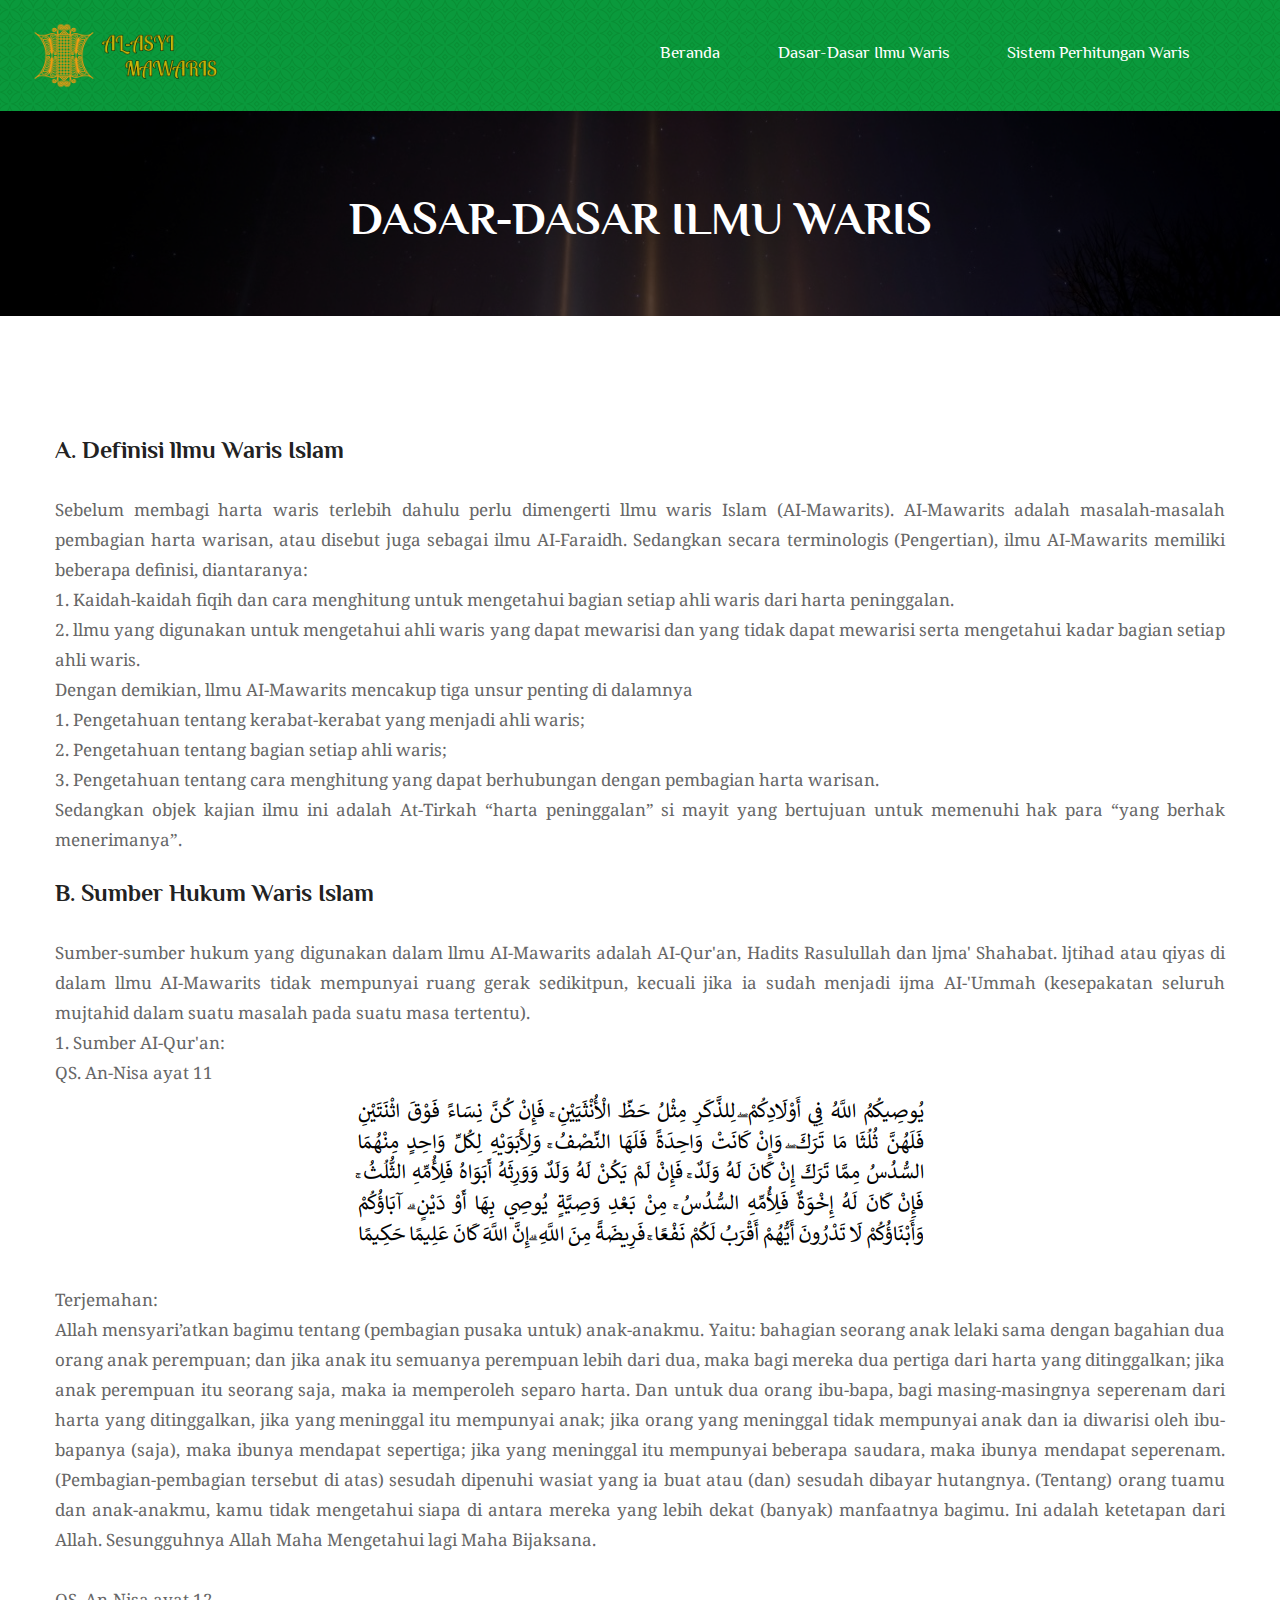
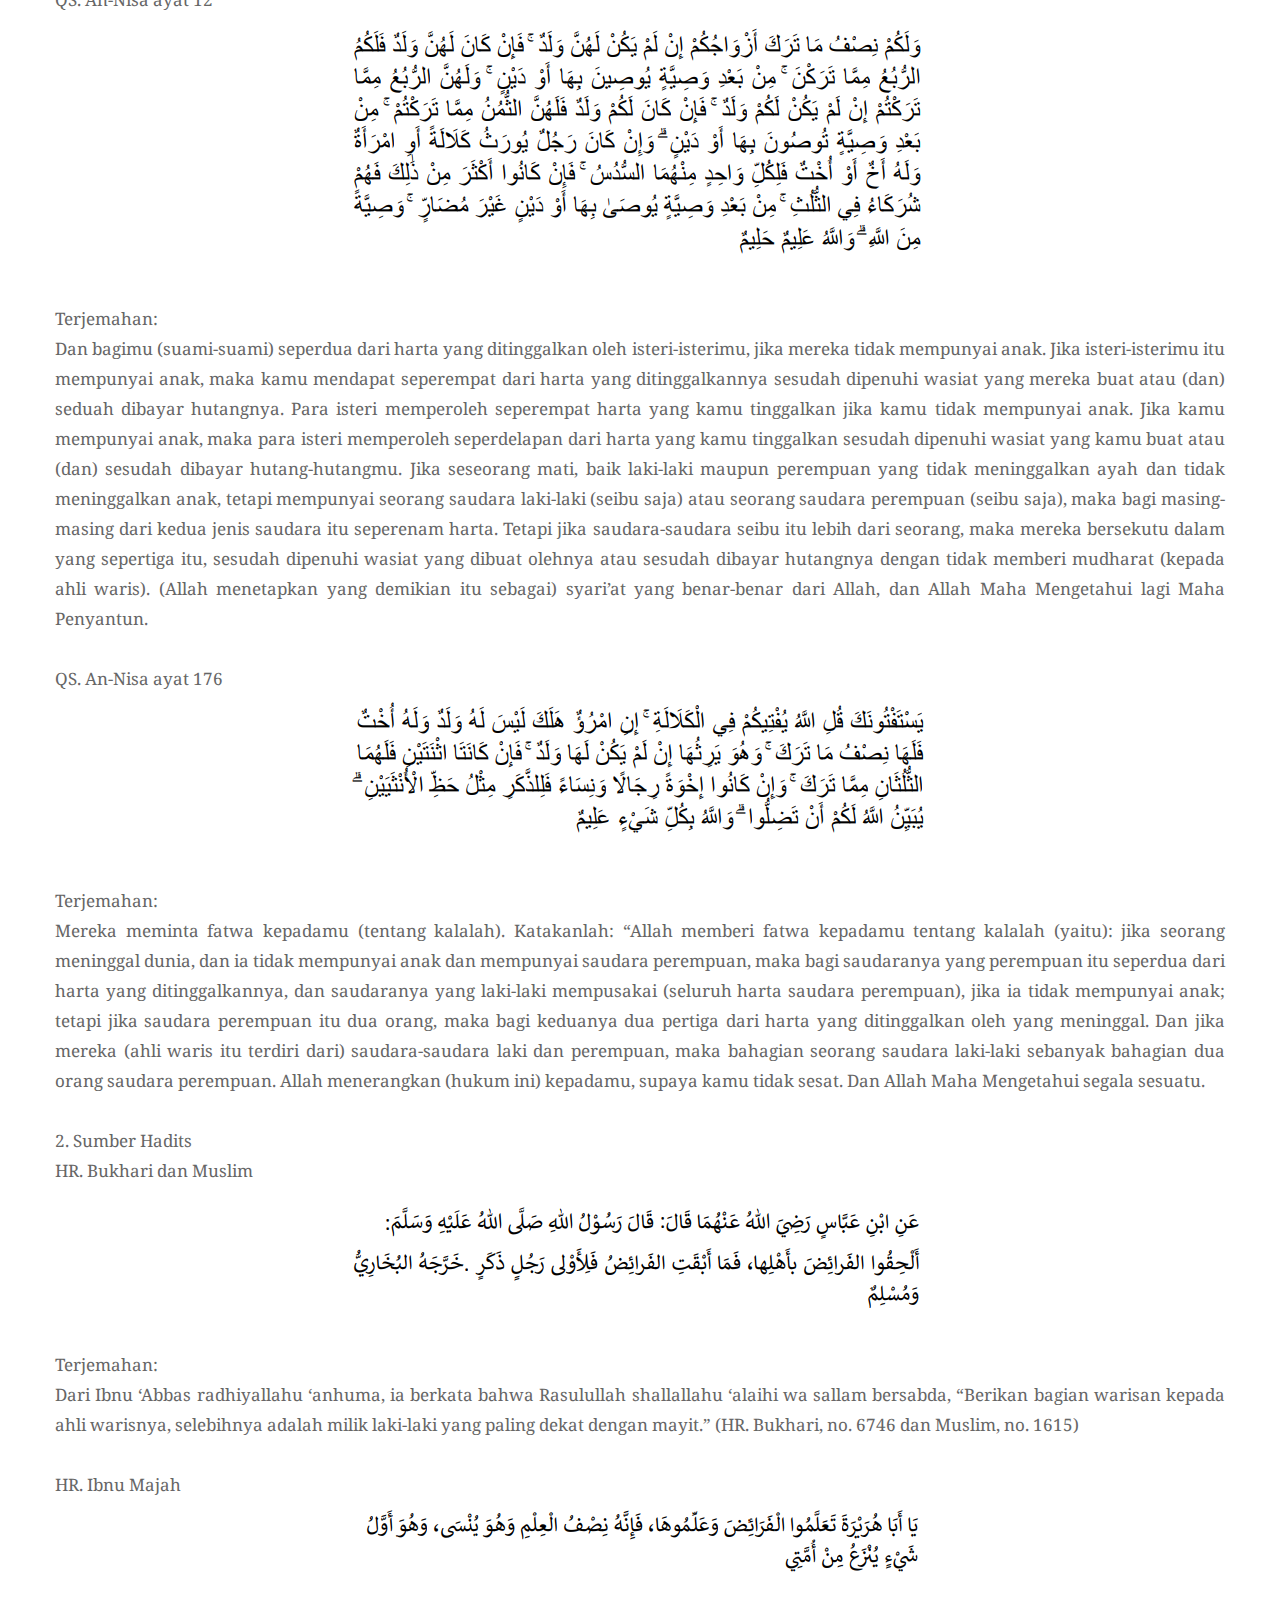
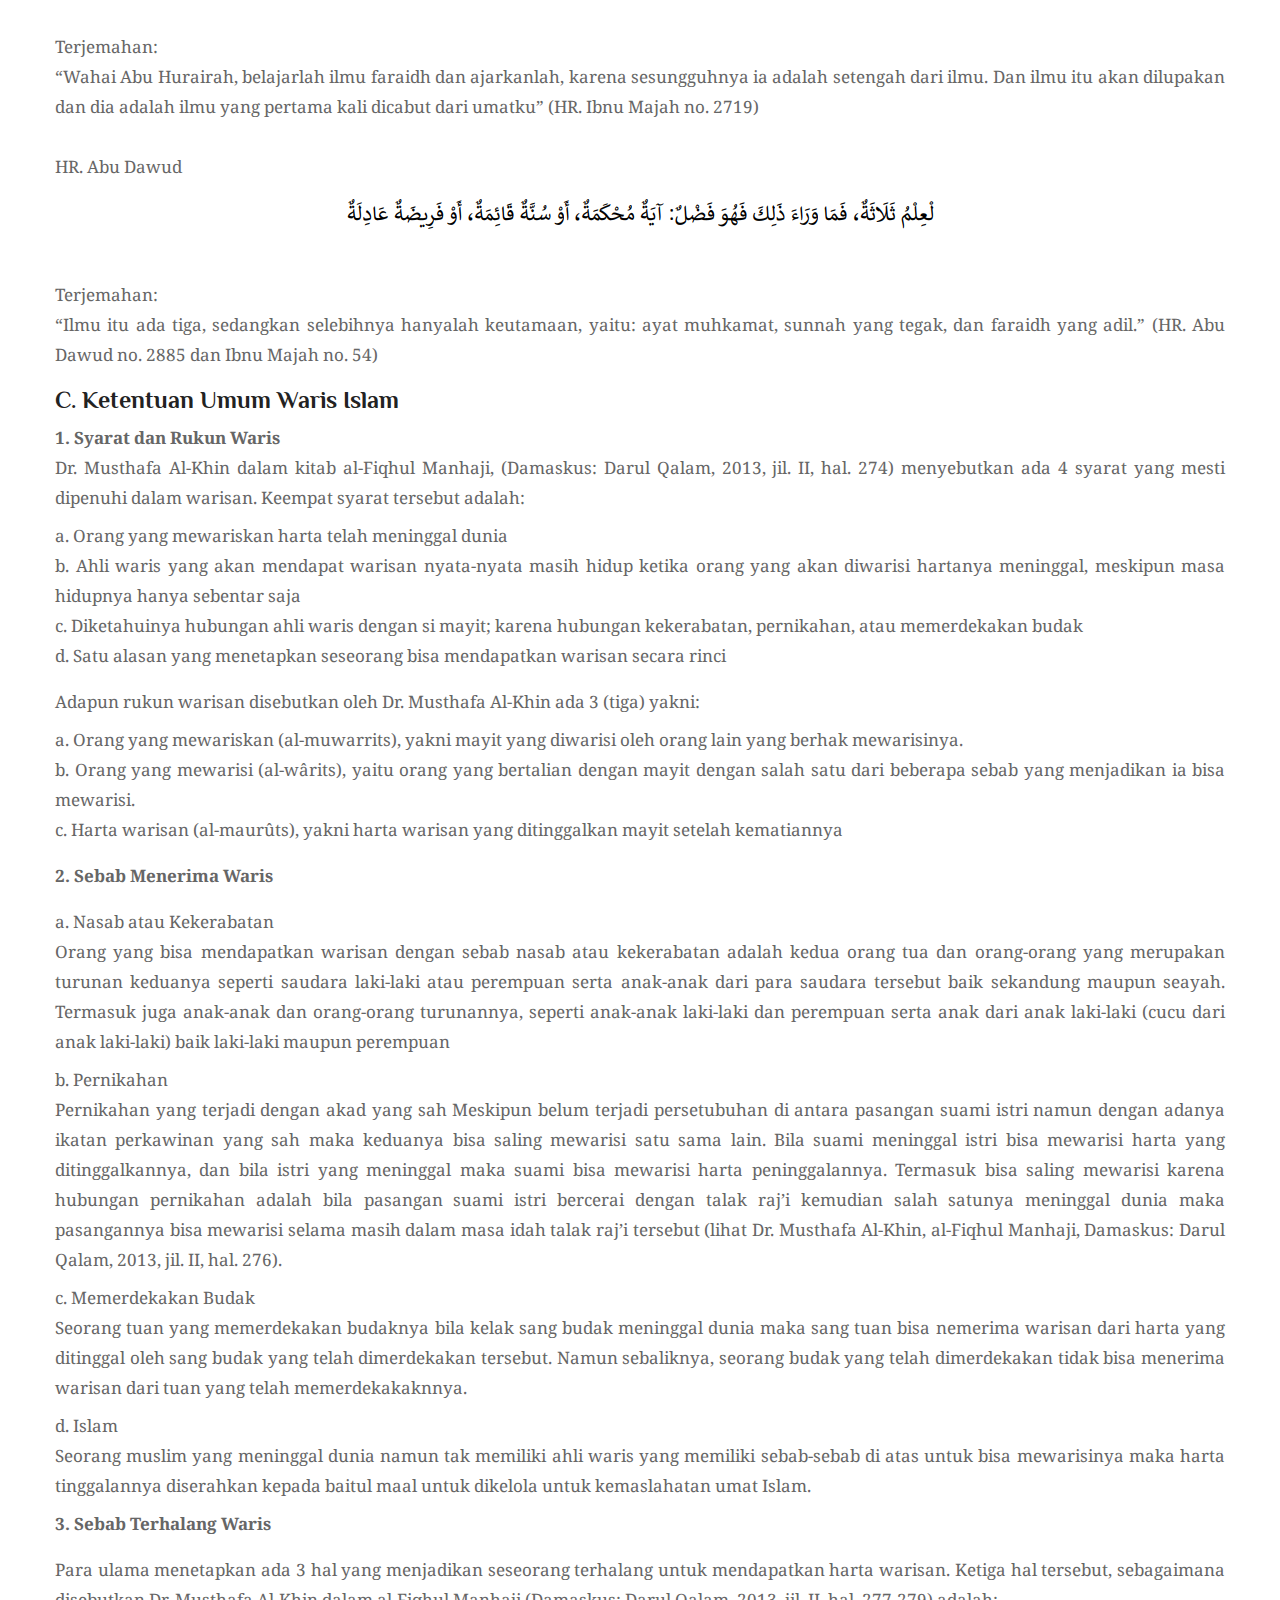
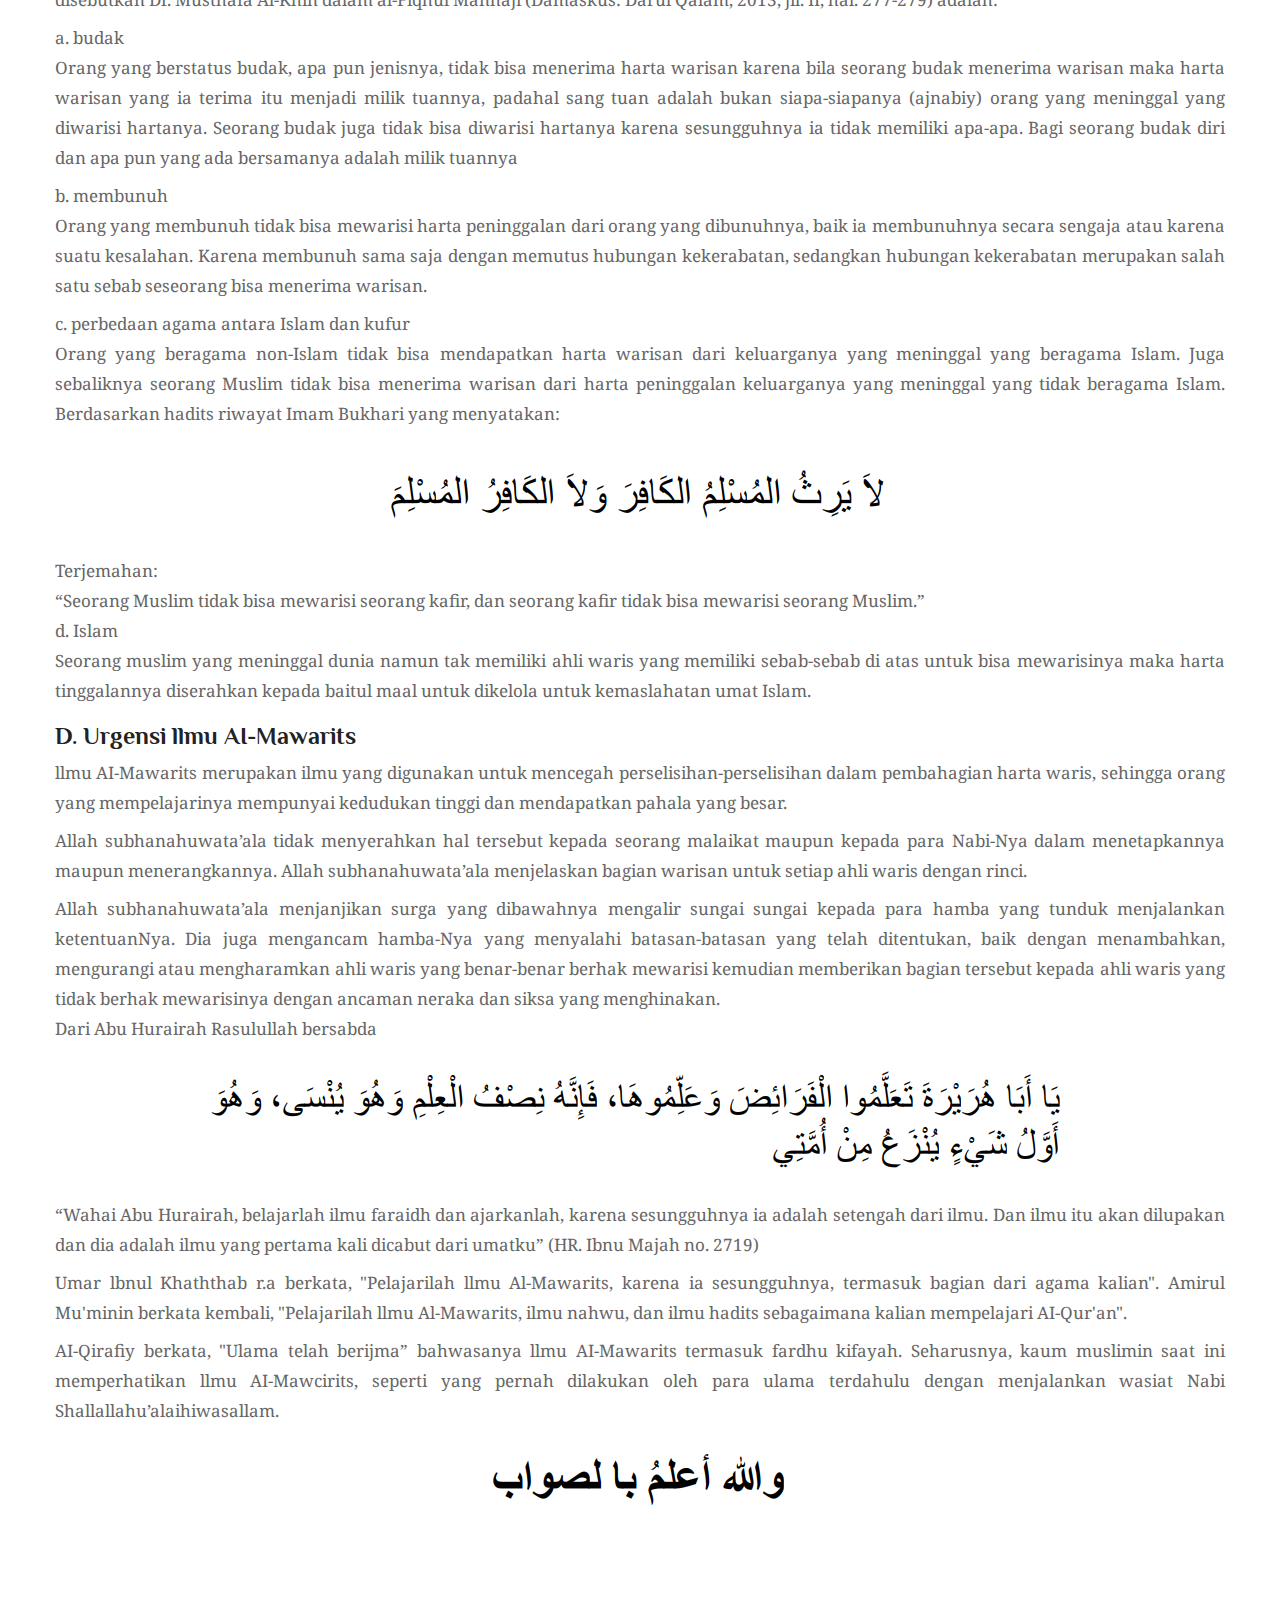
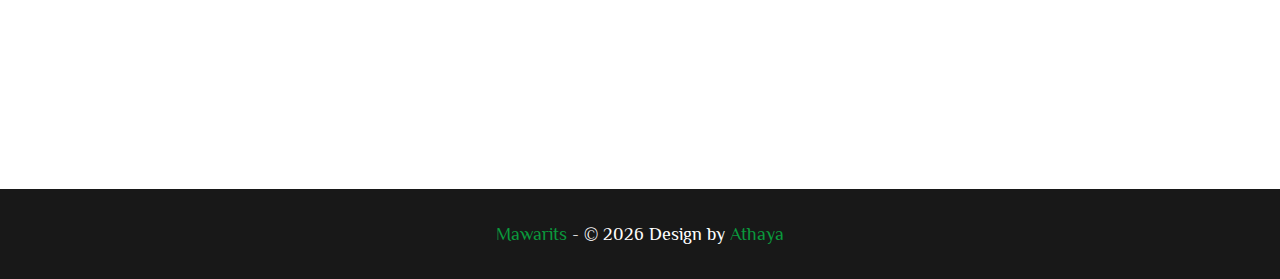
==== commit 01cb05ef: "client" ====
--- a/ilmu_waris.html
+++ b/ilmu_waris.html
@@ -1,576 +1,631 @@
 <!DOCTYPE html>
 <html lang="en">
+  <head>
+    <meta charset="UTF-8" />
+    <meta
+      name="viewport"
+      content="width=device-width, initial-scale=1, shrink-to-fit=no"
+    />
+    <meta name="description" content="" />
+    <meta name="keywords" content="" />
+    <link
+      rel="icon"
+      href="assets/images/logo.png"
+      sizes="35x35"
+      type="image/png"
+    />
+    <title>Mawarits</title>
 
-<head>
-  <meta charset="UTF-8" />
-  <meta name="viewport" content="width=device-width, initial-scale=1, shrink-to-fit=no" />
-  <meta name="description" content="" />
-  <meta name="keywords" content="" />
-  <link rel="icon" href="assets/images/logo.png" sizes="35x35" type="image/png" />
-  <title>Mawarits</title>
-
-  <link rel="stylesheet" href="assets/css/all.min.css" />
-  <link rel="stylesheet" href="assets/css/flaticon.css" />
-  <link rel="stylesheet" href="assets/css/animate.min.css" />
-  <link rel="stylesheet" href="assets/css/bootstrap.min.css" />
-  <link rel="stylesheet" href="assets/css/jquery.fancybox.min.css" />
-  <link rel="stylesheet" href="assets/css/jquery.bootstrap-touchspin.min.css" />
-  <link rel="stylesheet" href="assets/css/perfect-scrollbar.css" />
-  <link rel="stylesheet" href="assets/css/slick.css" />
-  <link rel="stylesheet" href="assets/css/style.css" />
-  <link rel="stylesheet" href="assets/css/responsive.css" />
-  <link rel="stylesheet" href="assets/css/color.css" />
-</head>
-
-<body>
-  <main>
-    <header class="stick style2 w-100">
-      <div
-        class="logo-menu-wrap v2 d-flex flex-wrap align-items-center justify-content-between w-100 pat-bg thm-layer opc65 back-blend-multiply thm-bg"
-        style="background-image: url(assets/images/pattern-bg.jpg)">
-        <div class="logo">
-          <h1 class="mb-0">
-            <a href="index.html" title="Home"><img class="img-fluid" src="assets/images/logo_mawarits.png"
-                alt="Logo" /></a>
-          </h1>
-        </div>
-        <!-- Logo -->
-        <nav class="d-flex flex-wrap align-items-center justify-content-between">
-          <div class="header-left">
-            <ul class="mb-0 list-unstyled d-inline-flex">
-              <li class="menu-item-has-children"></li>
-              <li><a href="index.html" title="">Beranda</a></li>
-              <li class="menu-item-has-children"></li>
-              <li>
-                <a href="#ilmu_waris" title="">Dasar-Dasar Ilmu Waris</a>
-              </li>
-              <li class="menu-item-has-children"></li>
-              <li><a href="index.html" title="">Sistem Pembagian</a></li>
-              <li class="menu-item-has-children"></li>
-              <li><a href="index.html" title="">Kalkulator Waris</a></li>
-              <li class="menu-item-has-children"></li>
-            </ul>
-          </div>
-        </nav>
-      </div>
-    </header>
-    <!-- Header -->
-    <div class="sticky-menu">
-      <div class="container">
-        <div class="sticky-menu-inner d-flex flex-wrap align-items-center justify-content-between w-100">
+    <link rel="stylesheet" href="assets/css/all.min.css" />
+    <link rel="stylesheet" href="assets/css/flaticon.css" />
+    <link rel="stylesheet" href="assets/css/animate.min.css" />
+    <link rel="stylesheet" href="assets/css/bootstrap.min.css" />
+    <link rel="stylesheet" href="assets/css/jquery.fancybox.min.css" />
+    <link
+      rel="stylesheet"
+      href="assets/css/jquery.bootstrap-touchspin.min.css"
+    />
+    <link rel="stylesheet" href="assets/css/perfect-scrollbar.css" />
+    <link rel="stylesheet" href="assets/css/slick.css" />
+    <link rel="stylesheet" href="assets/css/style.css" />
+    <link rel="stylesheet" href="assets/css/responsive.css" />
+    <link rel="stylesheet" href="assets/css/color.css" />
+  </head>
+  <body>
+    <main>
+      <header class="stick style2 w-100">
+        <div
+          class="logo-menu-wrap v2 d-flex flex-wrap align-items-center justify-content-between w-100 pat-bg thm-layer opc65 back-blend-multiply thm-bg"
+          style="background-image: url(assets/images/pattern-bg.jpg)"
+        >
           <div class="logo">
             <h1 class="mb-0">
-              <a href="index.html" title="Home"><img class="img-fluid" src="assets/images/logo_mawarits2.png"
-                  alt="Logo" /></a>
+              <a href="index.html" title="Home"
+                ><img
+                  class="img-fluid"
+                  src="assets/images/logo_mawarits.png"
+                  alt="Logo"
+              /></a>
             </h1>
           </div>
           <!-- Logo -->
-          <nav class="d-flex flex-wrap align-items-center justify-content-between">
+          <nav
+            class="d-flex flex-wrap align-items-center justify-content-between"
+          >
             <div class="header-left">
               <ul class="mb-0 list-unstyled d-inline-flex">
                 <li class="menu-item-has-children"></li>
-                <li>
-                  <a href="index.html" title="">Beranda</a>
-                </li>
+                <li><a href="index.html" title="">Beranda</a></li>
                 <li class="menu-item-has-children"></li>
                 <li>
                   <a href="#ilmu_waris" title="">Dasar-Dasar Ilmu Waris</a>
                 </li>
                 <li class="menu-item-has-children"></li>
-                <li>
-                  <a href="index.html" title="">Sistem Pembagian</a>
-                </li>
-                <li class="menu-item-has-children"></li>
-                <li>
-                  <a href="index.html" title="">Kalkulator Waris</a>
-                </li>
+                <li><a href="perhitungan_waris.html" title="">Sistem Perhitungan Waris</a></li>
                 <li class="menu-item-has-children"></li>
               </ul>
             </div>
           </nav>
         </div>
-      </div>
-    </div>
-    <!-- Sticky Menu -->
-    <div class="rspn-hdr">
-      <div class="lg-mn">
-        <div class="logo">
-          <a href="index.html" title="Home"><img src="assets/images/logo_mawarits2.png" alt="Logo" /></a>
-        </div>
-        <span class="rspn-mnu-btn"><i class="fa fa-list-ul"></i></span>
-      </div>
-      <div class="rsnp-mnu">
-        <span class="rspn-mnu-cls"><i class="fa fa-times"></i></span>
-        <ul class="mb-0 list-unstyled w-100">
-          <li class="menu-item-has-children"></li>
-          <li><a href="index.html" title="">Beranda</a></li>
-          <li class="menu-item-has-children"></li>
-          <li>
-            <a href="#ilmu_waris" title="">Dasar-Dasar Ilmu Waris</a>
-          </li>
-          <li class="menu-item-has-children"></li>
-          <li><a href="index.html" title="">Sistem Pembagian</a></li>
-          <li class="menu-item-has-children"></li>
-        </ul>
-      </div>
-      <!-- Responsive Menu -->
-    </div>
-    <!-- Responsive Header -->
-    <section>
-      <div class="w-100 pt-80 black-layer pb-70 opc65 position-relative">
-        <div class="fixed-bg" style="background-image: url(assets/images/header.jpg)"></div>
+      </header>
+      <!-- Header -->
+      <div class="sticky-menu">
         <div class="container">
-          <div class="page-title-wrap text-center w-100">
-            <div class="page-title-inner d-inline-block">
-              <h1 class="mb-0">Dasar-Dasar Ilmu Waris</h1>
+          <div
+            class="sticky-menu-inner d-flex flex-wrap align-items-center justify-content-between w-100"
+          >
+            <div class="logo">
+              <h1 class="mb-0">
+                <a href="index.html" title="Home"
+                  ><img
+                    class="img-fluid"
+                    src="assets/images/logo_mawarits2.png"
+                    alt="Logo"
+                /></a>
+              </h1>
             </div>
+            <!-- Logo -->
+            <nav
+              class="d-flex flex-wrap align-items-center justify-content-between"
+            >
+              <div class="header-left">
+                <ul class="mb-0 list-unstyled d-inline-flex">
+                  <li class="menu-item-has-children"></li>
+                  <li><a href="index.html" title="">Beranda</a></li>
+                  <li class="menu-item-has-children"></li>
+                  <li>
+                    <a href="#ilmu_waris" title="">Dasar-Dasar Ilmu Waris</a>
+                  </li>
+                  <li class="menu-item-has-children"></li>
+                  <li><a href="perhitungan_waris.html" title="">Sistem Perhitungan Waris</a></li>
+                  <li class="menu-item-has-children"></li>
+                </ul>
+              </div>
+            </nav>
           </div>
-          <!-- Page Title Wrap -->
         </div>
       </div>
-    </section>
-    <section id="ilmu_waris">
-      <div class="w-100 pt-120 pb-260 position-relative">
-        <div class="container">
-          <div class="post-detail-wrap w-100">
-            <div class="row">
-              <div class="col-md-12 col-sm-12 col-lg-12">
-                <div class="post-detail-inner w-100">
-                  <div class="text-justify position-relative w-100">
-                    <h4 class="mb-0">A. Definisi llmu Waris Islam</h4>
-                    <p class="mb-0">
+      <!-- Sticky Menu -->
+      <div class="rspn-hdr">
+        <div class="lg-mn">
+          <div class="logo">
+            <a href="index.html" title="Home"
+              ><img src="assets/images/logo_mawarits2.png" alt="Logo"
+            /></a>
+          </div>
+          <span class="rspn-mnu-btn"><i class="fa fa-list-ul"></i></span>
+        </div>
+        <div class="rsnp-mnu">
+          <span class="rspn-mnu-cls"><i class="fa fa-times"></i></span>
+          <ul class="mb-0 list-unstyled w-100">
+            <li class="menu-item-has-children"></li>
+            <li><a href="index.html" title="">Beranda</a></li>
+            <li class="menu-item-has-children"></li>
+            <li>
+              <a href="#ilmu_waris" title="">Dasar-Dasar Ilmu Waris</a>
+            </li>
+            <li class="menu-item-has-children"></li>
+            <li><a href="perhitungan_waris.html" title="">Sistem Perhitungan Waris</a></li>
+            <li class="menu-item-has-children"></li>
+          </ul>
+        </div>
+        <!-- Responsive Menu -->
+      </div>
+      <!-- Responsive Header -->
+      <section>
+        <div class="w-100 pt-80 black-layer pb-70 opc65 position-relative">
+          <div
+            class="fixed-bg"
+            style="background-image: url(assets/images/header.jpg)"
+          ></div>
+          <div class="container">
+            <div class="page-title-wrap text-center w-100">
+              <div class="page-title-inner d-inline-block">
+                <h1 class="mb-0">Dasar-Dasar Ilmu Waris</h1>
+              </div>
+            </div>
+            <!-- Page Title Wrap -->
+          </div>
+        </div>
+      </section>
+      <section id="ilmu_waris">
+        <div class="w-100 pt-120 pb-260 position-relative">
+          <div class="container">
+            <div class="post-detail-wrap w-100">
+              <div class="row">
+                <div class="col-md-12 col-sm-12 col-lg-12">
+                  <div class="post-detail-inner w-100">
+                    <div class="text-justify position-relative w-100">
+                      <h4 class="mb-0">A. Definisi llmu Waris Islam</h4>
+                      <p class="mb-0">
+                        <br />
+                        Sebelum membagi harta waris terlebih dahulu perlu
+                        dimengerti llmu waris Islam (AI-Mawarits). AI-Mawarits
+                        adalah masalah-masalah pembagian harta warisan, atau
+                        disebut juga sebagai ilmu AI-Faraidh. Sedangkan secara
+                        terminologis (Pengertian), ilmu AI-Mawarits memiliki
+                        beberapa definisi, diantaranya:
+                      </p>
+                      <p class="mb-0">
+                        1. Kaidah-kaidah fiqih dan cara menghitung untuk
+                        mengetahui bagian setiap ahli waris dari harta
+                        peninggalan. <br />
+                        2. llmu yang digunakan untuk mengetahui ahli waris yang
+                        dapat mewarisi dan yang tidak dapat mewarisi serta
+                        mengetahui kadar bagian setiap ahli waris.
+                      </p>
+                      <p class="mb-0">
+                        Dengan demikian, llmu AI-Mawarits mencakup tiga unsur
+                        penting di dalamnya
+                      </p>
+                      <p class="mb-0">
+                        1. Pengetahuan tentang kerabat-kerabat yang menjadi ahli
+                        waris; <br />
+                        2. Pengetahuan tentang bagian setiap ahli waris; <br />
+                        3. Pengetahuan tentang cara menghitung yang dapat
+                        berhubungan dengan pembagian harta warisan.
+                      </p>
+                      <p class="mb-0">
+                        Sedangkan objek kajian ilmu ini adalah At-Tirkah “harta
+                        peninggalan” si mayit yang bertujuan untuk memenuhi hak
+                        para “yang berhak menerimanya”.
+                      </p>
                       <br />
-                      Sebelum membagi harta waris terlebih dahulu perlu
-                      dimengerti llmu waris Islam (AI-Mawarits). AI-Mawarits
-                      adalah masalah-masalah pembagian harta warisan, atau
-                      disebut juga sebagai ilmu AI-Faraidh. Sedangkan secara
-                      terminologis (Pengertian), ilmu AI-Mawarits memiliki
-                      beberapa definisi, diantaranya:
-                    </p>
-                    <p class="mb-0">
-                      1. Kaidah-kaidah fiqih dan cara menghitung untuk
-                      mengetahui bagian setiap ahli waris dari harta
-                      peninggalan. <br />
-                      2. llmu yang digunakan untuk mengetahui ahli waris yang
-                      dapat mewarisi dan yang tidak dapat mewarisi serta
-                      mengetahui kadar bagian setiap ahli waris.
-                    </p>
-                    <p class="mb-0">
-                      Dengan demikian, llmu AI-Mawarits mencakup tiga unsur
-                      penting di dalamnya
-                    </p>
-                    <p class="mb-0">
-                      1. Pengetahuan tentang kerabat-kerabat yang menjadi ahli
-                      waris; <br />
-                      2. Pengetahuan tentang bagian setiap ahli waris; <br />
-                      3. Pengetahuan tentang cara menghitung yang dapat
-                      berhubungan dengan pembagian harta warisan.
-                    </p>
-                    <p class="mb-0">
-                      Sedangkan objek kajian ilmu ini adalah At-Tirkah “harta
-                      peninggalan” si mayit yang bertujuan untuk memenuhi hak
-                      para “yang berhak menerimanya”.
-                    </p>
-                    <br />
-                    <!-- B. Sumber Hukum Waris Isla -->
-                    <h4 class="mb-0">B. Sumber Hukum Waris Islam</h4>
-                    <p class="mb-0">
-                      <br />
-                      Sumber-sumber hukum yang digunakan dalam llmu
-                      AI-Mawarits adalah AI-Qur'an, Hadits Rasulullah dan
-                      ljma' Shahabat. ljtihad atau qiyas di dalam llmu
-                      AI-Mawarits tidak mempunyai ruang gerak sedikitpun,
-                      kecuali jika ia sudah menjadi ijma AI-'Ummah
-                      (kesepakatan seluruh mujtahid dalam suatu masalah pada
-                      suatu masa tertentu).
-                    </p>
-                    <p class="mb-0">
-                      1. Sumber AI-Qur'an: <br />
-                      QS. An-Nisa ayat 11
-                    </p>
-                    <div class="post-detail-desc w-100">
+                      <!-- B. Sumber Hukum Waris Isla -->
+                      <h4 class="mb-0">B. Sumber Hukum Waris Islam</h4>
+                      <p class="mb-0">
+                        <br />
+                        Sumber-sumber hukum yang digunakan dalam llmu
+                        AI-Mawarits adalah AI-Qur'an, Hadits Rasulullah dan
+                        ljma' Shahabat. ljtihad atau qiyas di dalam llmu
+                        AI-Mawarits tidak mempunyai ruang gerak sedikitpun,
+                        kecuali jika ia sudah menjadi ijma AI-'Ummah
+                        (kesepakatan seluruh mujtahid dalam suatu masalah pada
+                        suatu masa tertentu).
+                      </p>
+                      <p class="mb-0">
+                        1. Sumber AI-Qur'an: <br />
+                        QS. An-Nisa ayat 11
+                      </p>
+                      <div class="post-detail-desc w-100">
+                        <p class="mb-0 text-center">
+                          <img
+                            class="img-fluid"
+                            src="assets/images/Al-quran/An-nisa-11.PNG"
+                            alt="Qs An-Nisa"
+                          />
+                        </p>
+                        <p class="mb-0">
+                          Terjemahan: <br />
+                          Allah mensyari’atkan bagimu tentang (pembagian pusaka
+                          untuk) anak-anakmu. Yaitu: bahagian seorang anak
+                          lelaki sama dengan bagahian dua orang anak perempuan;
+                          dan jika anak itu semuanya perempuan lebih dari dua,
+                          maka bagi mereka dua pertiga dari harta yang
+                          ditinggalkan; jika anak perempuan itu seorang saja,
+                          maka ia memperoleh separo harta. Dan untuk dua orang
+                          ibu-bapa, bagi masing-masingnya seperenam dari harta
+                          yang ditinggalkan, jika yang meninggal itu mempunyai
+                          anak; jika orang yang meninggal tidak mempunyai anak
+                          dan ia diwarisi oleh ibu-bapanya (saja), maka ibunya
+                          mendapat sepertiga; jika yang meninggal itu mempunyai
+                          beberapa saudara, maka ibunya mendapat seperenam.
+                          (Pembagian-pembagian tersebut di atas) sesudah
+                          dipenuhi wasiat yang ia buat atau (dan) sesudah
+                          dibayar hutangnya. (Tentang) orang tuamu dan
+                          anak-anakmu, kamu tidak mengetahui siapa di antara
+                          mereka yang lebih dekat (banyak) manfaatnya bagimu.
+                          Ini adalah ketetapan dari Allah. Sesungguhnya Allah
+                          Maha Mengetahui lagi Maha Bijaksana.
+                        </p>
+                      </div>
+                      <p class="mb-0">
+                        <br />
+                        QS. An-Nisa ayat 12
+                      </p>
+                      <div class="post-detail-desc w-100">
+                        <p class="mb-0 text-center">
+                          <img
+                            class="img-fluid"
+                            src="assets/images/Al-quran/An-nisa-12.PNG"
+                            alt="Qs An-Nisa"
+                          />
+                        </p>
+                        <p class="mb-0">
+                          Terjemahan: <br />
+                          Dan bagimu (suami-suami) seperdua dari harta yang
+                          ditinggalkan oleh isteri-isterimu, jika mereka tidak
+                          mempunyai anak. Jika isteri-isterimu itu mempunyai
+                          anak, maka kamu mendapat seperempat dari harta yang
+                          ditinggalkannya sesudah dipenuhi wasiat yang mereka
+                          buat atau (dan) seduah dibayar hutangnya. Para isteri
+                          memperoleh seperempat harta yang kamu tinggalkan jika
+                          kamu tidak mempunyai anak. Jika kamu mempunyai anak,
+                          maka para isteri memperoleh seperdelapan dari harta
+                          yang kamu tinggalkan sesudah dipenuhi wasiat yang kamu
+                          buat atau (dan) sesudah dibayar hutang-hutangmu. Jika
+                          seseorang mati, baik laki-laki maupun perempuan yang
+                          tidak meninggalkan ayah dan tidak meninggalkan anak,
+                          tetapi mempunyai seorang saudara laki-laki (seibu
+                          saja) atau seorang saudara perempuan (seibu saja),
+                          maka bagi masing-masing dari kedua jenis saudara itu
+                          seperenam harta. Tetapi jika saudara-saudara seibu itu
+                          lebih dari seorang, maka mereka bersekutu dalam yang
+                          sepertiga itu, sesudah dipenuhi wasiat yang dibuat
+                          olehnya atau sesudah dibayar hutangnya dengan tidak
+                          memberi mudharat (kepada ahli waris). (Allah
+                          menetapkan yang demikian itu sebagai) syari’at yang
+                          benar-benar dari Allah, dan Allah Maha Mengetahui lagi
+                          Maha Penyantun.
+                        </p>
+                      </div>
+                      <p class="mb-0">
+                        <br />
+                        QS. An-Nisa ayat 176
+                      </p>
+                      <div class="post-detail-desc w-100">
+                        <p class="mb-0 text-center">
+                          <img
+                            class="img-fluid"
+                            src="assets/images/Al-quran/An-nisa-176.PNG"
+                            alt="Qs An-Nisa"
+                          />
+                        </p>
+                        <p class="mb-0">
+                          Terjemahan: <br />
+                          Mereka meminta fatwa kepadamu (tentang kalalah).
+                          Katakanlah: “Allah memberi fatwa kepadamu tentang
+                          kalalah (yaitu): jika seorang meninggal dunia, dan ia
+                          tidak mempunyai anak dan mempunyai saudara perempuan,
+                          maka bagi saudaranya yang perempuan itu seperdua dari
+                          harta yang ditinggalkannya, dan saudaranya yang
+                          laki-laki mempusakai (seluruh harta saudara
+                          perempuan), jika ia tidak mempunyai anak; tetapi jika
+                          saudara perempuan itu dua orang, maka bagi keduanya
+                          dua pertiga dari harta yang ditinggalkan oleh yang
+                          meninggal. Dan jika mereka (ahli waris itu terdiri
+                          dari) saudara-saudara laki dan perempuan, maka
+                          bahagian seorang saudara laki-laki sebanyak bahagian
+                          dua orang saudara perempuan. Allah menerangkan (hukum
+                          ini) kepadamu, supaya kamu tidak sesat. Dan Allah Maha
+                          Mengetahui segala sesuatu.
+                        </p>
+                      </div>
+                      <!-- sumber hadits -->
+                      <p class="mb-0">
+                        <br />
+                        2. Sumber Hadits <br />
+                        HR. Bukhari dan Muslim
+                      </p>
+                      <div class="post-detail-desc w-100">
+                        <p class="mb-0 text-center">
+                          <img
+                            class="img-fluid"
+                            src="assets/images/Hadits/Bukhari&Muslim.PNG"
+                            alt="Hadits"
+                          />
+                        </p>
+                        <p class="mb-0">
+                          Terjemahan: <br />
+                          Dari Ibnu ‘Abbas radhiyallahu ‘anhuma, ia berkata
+                          bahwa Rasulullah shallallahu ‘alaihi wa sallam
+                          bersabda, “Berikan bagian warisan kepada ahli
+                          warisnya, selebihnya adalah milik laki-laki yang
+                          paling dekat dengan mayit.” (HR. Bukhari, no. 6746 dan
+                          Muslim, no. 1615)
+                        </p>
+                      </div>
+                      <p class="mb-0">
+                        <br />
+                        HR. Ibnu Majah
+                      </p>
+                      <div class="post-detail-desc w-100">
+                        <p class="mb-0 text-center">
+                          <img
+                            class="img-fluid"
+                            src="assets/images/Hadits/Ibnu_majah.PNG"
+                            alt="Hadits"
+                          />
+                        </p>
+                        <p class="mb-0">
+                          Terjemahan: <br />
+                          “Wahai Abu Hurairah, belajarlah ilmu faraidh dan
+                          ajarkanlah, karena sesungguhnya ia adalah setengah
+                          dari ilmu. Dan ilmu itu akan dilupakan dan dia adalah
+                          ilmu yang pertama kali dicabut dari umatku” (HR. Ibnu
+                          Majah no. 2719)
+                        </p>
+                      </div>
+                      <p class="mb-0">
+                        <br />
+                        HR. Abu Dawud
+                      </p>
+                      <div class="post-detail-desc w-100">
+                        <p class="mb-0 text-center">
+                          <img
+                            class="img-fluid"
+                            src="assets/images/Hadits/Abu_dawud.PNG"
+                            alt="Hadits"
+                          />
+                        </p>
+                        <p class="mb-0">
+                          Terjemahan: <br />
+                          “Ilmu itu ada tiga, sedangkan selebihnya hanyalah
+                          keutamaan, yaitu: ayat muhkamat, sunnah yang tegak,
+                          dan faraidh yang adil.” (HR. Abu Dawud no. 2885 dan
+                          Ibnu Majah no. 54)
+                        </p>
+                      </div>
+                      <!-- C. Ketentuan umum -->
+                      <h4 class="mb-2 mt-3">C. Ketentuan Umum Waris Islam</h4>
+                      <!-- 1. Syarat -->
+                      <p class="mb-0 font-weight-bold">
+                        1. Syarat dan Rukun Waris
+                      </p>
+                      <p class="mb-2">
+                        Dr. Musthafa Al-Khin dalam kitab al-Fiqhul Manhaji,
+                        (Damaskus: Darul Qalam, 2013, jil. II, hal. 274)
+                        menyebutkan ada 4 syarat yang mesti dipenuhi dalam
+                        warisan. Keempat syarat tersebut adalah:
+                      </p>
+                      <p class="mb-3">
+                        a. Orang yang mewariskan harta telah meninggal dunia
+                        <br />
+                        b. Ahli waris yang akan mendapat warisan nyata-nyata
+                        masih hidup ketika orang yang akan diwarisi hartanya
+                        meninggal, meskipun masa hidupnya hanya sebentar saja
+                        <br />
+                        c. Diketahuinya hubungan ahli waris dengan si mayit;
+                        karena hubungan kekerabatan, pernikahan, atau
+                        memerdekakan budak <br />
+                        d. Satu alasan yang menetapkan seseorang bisa
+                        mendapatkan warisan secara rinci
+                      </p>
+                      <p class="mb-2">
+                        Adapun rukun warisan disebutkan oleh Dr. Musthafa
+                        Al-Khin ada 3 (tiga) yakni:
+                      </p>
+                      <p class="mb-3">
+                        a. Orang yang mewariskan (al-muwarrits), yakni mayit
+                        yang diwarisi oleh orang lain yang berhak mewarisinya.
+                        <br />
+                        b. Orang yang mewarisi (al-wârits), yaitu orang yang
+                        bertalian dengan mayit dengan salah satu dari beberapa
+                        sebab yang menjadikan ia bisa mewarisi. <br />
+                        c. Harta warisan (al-maurûts), yakni harta warisan yang
+                        ditinggalkan mayit setelah kematiannya
+                      </p>
+                      <!-- 2.Sebab Menerima Waris -->
+                      <p class="mb-3 font-weight-bold">
+                        2. Sebab Menerima Waris
+                      </p>
+                      <p class="mb-0">a. Nasab atau Kekerabatan</p>
+                      <p class="mb-2">
+                        Orang yang bisa mendapatkan warisan dengan sebab nasab
+                        atau kekerabatan adalah kedua orang tua dan orang-orang
+                        yang merupakan turunan keduanya seperti saudara
+                        laki-laki atau perempuan serta anak-anak dari para
+                        saudara tersebut baik sekandung maupun seayah. Termasuk
+                        juga anak-anak dan orang-orang turunannya, seperti
+                        anak-anak laki-laki dan perempuan serta anak dari anak
+                        laki-laki (cucu dari anak laki-laki) baik laki-laki
+                        maupun perempuan
+                      </p>
+                      <p class="mb-0">b. Pernikahan</p>
+                      <p class="mb-2">
+                        Pernikahan yang terjadi dengan akad yang sah Meskipun
+                        belum terjadi persetubuhan di antara pasangan suami
+                        istri namun dengan adanya ikatan perkawinan yang sah
+                        maka keduanya bisa saling mewarisi satu sama lain. Bila
+                        suami meninggal istri bisa mewarisi harta yang
+                        ditinggalkannya, dan bila istri yang meninggal maka
+                        suami bisa mewarisi harta peninggalannya. Termasuk bisa
+                        saling mewarisi karena hubungan pernikahan adalah bila
+                        pasangan suami istri bercerai dengan talak raj’i
+                        kemudian salah satunya meninggal dunia maka pasangannya
+                        bisa mewarisi selama masih dalam masa idah talak raj’i
+                        tersebut (lihat Dr. Musthafa Al-Khin, al-Fiqhul Manhaji,
+                        Damaskus: Darul Qalam, 2013, jil. II, hal. 276).
+                      </p>
+                      <p class="mb-0">c. Memerdekakan Budak</p>
+                      <p class="mb-2">
+                        Seorang tuan yang memerdekakan budaknya bila kelak sang
+                        budak meninggal dunia maka sang tuan bisa nemerima
+                        warisan dari harta yang ditinggal oleh sang budak yang
+                        telah dimerdekakan tersebut. Namun sebaliknya, seorang
+                        budak yang telah dimerdekakan tidak bisa menerima
+                        warisan dari tuan yang telah memerdekakaknnya.
+                      </p>
+                      <p class="mb-0">d. Islam</p>
+                      <p class="mb-2">
+                        Seorang muslim yang meninggal dunia namun tak memiliki
+                        ahli waris yang memiliki sebab-sebab di atas untuk bisa
+                        mewarisinya maka harta tinggalannya diserahkan kepada
+                        baitul maal untuk dikelola untuk kemaslahatan umat
+                        Islam.
+                      </p>
+                      <!-- 3. Sebab Terhalang Waris -->
+                      <p class="mb-3 font-weight-bold">
+                        3. Sebab Terhalang Waris
+                      </p>
+                      <p class="mb-2">
+                        Para ulama menetapkan ada 3 hal yang menjadikan
+                        seseorang terhalang untuk mendapatkan harta warisan.
+                        Ketiga hal tersebut, sebagaimana disebutkan Dr. Musthafa
+                        Al-Khin dalam al-Fiqhul Manhaji (Damaskus: Darul Qalam,
+                        2013, jil. II, hal. 277-279) adalah:
+                      </p>
+                      <p class="mb-0">a. budak</p>
+                      <p class="mb-2">
+                        Orang yang berstatus budak, apa pun jenisnya, tidak bisa
+                        menerima harta warisan karena bila seorang budak
+                        menerima warisan maka harta warisan yang ia terima itu
+                        menjadi milik tuannya, padahal sang tuan adalah bukan
+                        siapa-siapanya (ajnabiy) orang yang meninggal yang
+                        diwarisi hartanya. Seorang budak juga tidak bisa
+                        diwarisi hartanya karena sesungguhnya ia tidak memiliki
+                        apa-apa. Bagi seorang budak diri dan apa pun yang ada
+                        bersamanya adalah milik tuannya
+                      </p>
+                      <p class="mb-0">b. membunuh</p>
+                      <p class="mb-2">
+                        Orang yang membunuh tidak bisa mewarisi harta
+                        peninggalan dari orang yang dibunuhnya, baik ia
+                        membunuhnya secara sengaja atau karena suatu kesalahan.
+                        Karena membunuh sama saja dengan memutus hubungan
+                        kekerabatan, sedangkan hubungan kekerabatan merupakan
+                        salah satu sebab seseorang bisa menerima warisan.
+                      </p>
+                      <p class="mb-0">
+                        c. perbedaan agama antara Islam dan kufur
+                      </p>
+                      <p class="mb-2">
+                        Orang yang beragama non-Islam tidak bisa mendapatkan
+                        harta warisan dari keluarganya yang meninggal yang
+                        beragama Islam. Juga sebaliknya seorang Muslim tidak
+                        bisa menerima warisan dari harta peninggalan keluarganya
+                        yang meninggal yang tidak beragama Islam. Berdasarkan
+                        hadits riwayat Imam Bukhari yang menyatakan:
+                      </p>
                       <p class="mb-0 text-center">
-                        <img class="img-fluid" src="assets/images/Al-quran/An-nisa-11.PNG" alt="Qs An-Nisa" />
+                        <img
+                          class="img-fluid"
+                          src="assets/images/Hadits/Bukhari.PNG"
+                          alt="Hadits"
+                        />
                       </p>
                       <p class="mb-0">
                         Terjemahan: <br />
-                        Allah mensyari’atkan bagimu tentang (pembagian pusaka
-                        untuk) anak-anakmu. Yaitu: bahagian seorang anak
-                        lelaki sama dengan bagahian dua orang anak perempuan;
-                        dan jika anak itu semuanya perempuan lebih dari dua,
-                        maka bagi mereka dua pertiga dari harta yang
-                        ditinggalkan; jika anak perempuan itu seorang saja,
-                        maka ia memperoleh separo harta. Dan untuk dua orang
-                        ibu-bapa, bagi masing-masingnya seperenam dari harta
-                        yang ditinggalkan, jika yang meninggal itu mempunyai
-                        anak; jika orang yang meninggal tidak mempunyai anak
-                        dan ia diwarisi oleh ibu-bapanya (saja), maka ibunya
-                        mendapat sepertiga; jika yang meninggal itu mempunyai
-                        beberapa saudara, maka ibunya mendapat seperenam.
-                        (Pembagian-pembagian tersebut di atas) sesudah
-                        dipenuhi wasiat yang ia buat atau (dan) sesudah
-                        dibayar hutangnya. (Tentang) orang tuamu dan
-                        anak-anakmu, kamu tidak mengetahui siapa di antara
-                        mereka yang lebih dekat (banyak) manfaatnya bagimu.
-                        Ini adalah ketetapan dari Allah. Sesungguhnya Allah
-                        Maha Mengetahui lagi Maha Bijaksana.
+                        “Seorang Muslim tidak bisa mewarisi seorang kafir, dan
+                        seorang kafir tidak bisa mewarisi seorang Muslim.”
+                      </p>
+                      <p class="mb-0">d. Islam</p>
+                      <p class="mb-2">
+                        Seorang muslim yang meninggal dunia namun tak memiliki
+                        ahli waris yang memiliki sebab-sebab di atas untuk bisa
+                        mewarisinya maka harta tinggalannya diserahkan kepada
+                        baitul maal untuk dikelola untuk kemaslahatan umat
+                        Islam.
+                      </p>
+                      <!-- D. Urgensi -->
+                      <h4 class="mb-2 mt-3">D. Urgensi llmu AI-Mawarits</h4>
+                      <!-- 1. Syarat -->
+                      <p class="mb-2">
+                        llmu AI-Mawarits merupakan ilmu yang digunakan untuk
+                        mencegah perselisihan-perselisihan dalam pembahagian
+                        harta waris, sehingga orang yang mempelajarinya
+                        mempunyai kedudukan tinggi dan mendapatkan pahala yang
+                        besar.
+                      </p>
+                      <p class="mb-2">
+                        Allah subhanahuwata’ala tidak menyerahkan hal tersebut
+                        kepada seorang malaikat maupun kepada para Nabi-Nya
+                        dalam menetapkannya maupun menerangkannya. Allah
+                        subhanahuwata’ala menjelaskan bagian warisan untuk
+                        setiap ahli waris dengan rinci.
+                      </p>
+                      <p class="mb-2">
+                        Allah subhanahuwata’ala menjanjikan surga yang
+                        dibawahnya mengalir sungai sungai kepada para hamba yang
+                        tunduk menjalankan ketentuanNya. Dia juga mengancam
+                        hamba-Nya yang menyalahi batasan-batasan yang telah
+                        ditentukan, baik dengan menambahkan, mengurangi atau
+                        mengharamkan ahli waris yang benar-benar berhak mewarisi
+                        kemudian memberikan bagian tersebut kepada ahli waris
+                        yang tidak berhak mewarisinya dengan ancaman neraka dan
+                        siksa yang menghinakan. <br />
+                        Dari Abu Hurairah Rasulullah bersabda
+                      </p>
+                      <p class="mb-0 text-center">
+                        <img
+                          class="img-fluid"
+                          src="assets/images/Hadits/Abu_hurairah.PNG"
+                          alt="Hadits"
+                        />
+                      </p>
+                      <p class="mb-2">
+                        “Wahai Abu Hurairah, belajarlah ilmu faraidh dan
+                        ajarkanlah, karena sesungguhnya ia adalah setengah dari
+                        ilmu. Dan ilmu itu akan dilupakan dan dia adalah ilmu
+                        yang pertama kali dicabut dari umatku” (HR. Ibnu Majah
+                        no. 2719)
+                      </p>
+                      <p class="mb-2">
+                        Umar lbnul Khaththab r.a berkata, "Pelajarilah llmu
+                        Al-Mawarits, karena ia sesungguhnya, termasuk bagian
+                        dari agama kalian". Amirul Mu'minin berkata kembali,
+                        "Pelajarilah llmu Al-Mawarits, ilmu nahwu, dan ilmu
+                        hadits sebagaimana kalian mempelajari AI-Qur'an".
+                      </p>
+                      <p class="mb-3">
+                        AI-Qirafiy berkata, "Ulama telah berijma” bahwasanya
+                        llmu AI-Mawarits termasuk fardhu kifayah. Seharusnya,
+                        kaum muslimin saat ini memperhatikan llmu AI-Mawcirits,
+                        seperti yang pernah dilakukan oleh para ulama terdahulu
+                        dengan menjalankan wasiat Nabi
+                        Shallallahu’alaihiwasallam.
+                      </p>
+                      <p class="mb-0 text-center">
+                        <img
+                          class="img-fluid"
+                          src="assets/images/Hadits/wallahu.PNG"
+                          alt="Hadits"
+                        />
                       </p>
                     </div>
-                    <p class="mb-0">
-                      <br />
-                      QS. An-Nisa ayat 12
-                    </p>
-                    <div class="post-detail-desc w-100">
-                      <p class="mb-0 text-center">
-                        <img class="img-fluid" src="assets/images/Al-quran/An-nisa-12.PNG" alt="Qs An-Nisa" />
-                      </p>
-                      <p class="mb-0">
-                        Terjemahan: <br />
-                        Dan bagimu (suami-suami) seperdua dari harta yang
-                        ditinggalkan oleh isteri-isterimu, jika mereka tidak
-                        mempunyai anak. Jika isteri-isterimu itu mempunyai
-                        anak, maka kamu mendapat seperempat dari harta yang
-                        ditinggalkannya sesudah dipenuhi wasiat yang mereka
-                        buat atau (dan) seduah dibayar hutangnya. Para isteri
-                        memperoleh seperempat harta yang kamu tinggalkan jika
-                        kamu tidak mempunyai anak. Jika kamu mempunyai anak,
-                        maka para isteri memperoleh seperdelapan dari harta
-                        yang kamu tinggalkan sesudah dipenuhi wasiat yang kamu
-                        buat atau (dan) sesudah dibayar hutang-hutangmu. Jika
-                        seseorang mati, baik laki-laki maupun perempuan yang
-                        tidak meninggalkan ayah dan tidak meninggalkan anak,
-                        tetapi mempunyai seorang saudara laki-laki (seibu
-                        saja) atau seorang saudara perempuan (seibu saja),
-                        maka bagi masing-masing dari kedua jenis saudara itu
-                        seperenam harta. Tetapi jika saudara-saudara seibu itu
-                        lebih dari seorang, maka mereka bersekutu dalam yang
-                        sepertiga itu, sesudah dipenuhi wasiat yang dibuat
-                        olehnya atau sesudah dibayar hutangnya dengan tidak
-                        memberi mudharat (kepada ahli waris). (Allah
-                        menetapkan yang demikian itu sebagai) syari’at yang
-                        benar-benar dari Allah, dan Allah Maha Mengetahui lagi
-                        Maha Penyantun.
-                      </p>
-                    </div>
-                    <p class="mb-0">
-                      <br />
-                      QS. An-Nisa ayat 176
-                    </p>
-                    <div class="post-detail-desc w-100">
-                      <p class="mb-0 text-center">
-                        <img class="img-fluid" src="assets/images/Al-quran/An-nisa-176.PNG" alt="Qs An-Nisa" />
-                      </p>
-                      <p class="mb-0">
-                        Terjemahan: <br />
-                        Mereka meminta fatwa kepadamu (tentang kalalah).
-                        Katakanlah: “Allah memberi fatwa kepadamu tentang
-                        kalalah (yaitu): jika seorang meninggal dunia, dan ia
-                        tidak mempunyai anak dan mempunyai saudara perempuan,
-                        maka bagi saudaranya yang perempuan itu seperdua dari
-                        harta yang ditinggalkannya, dan saudaranya yang
-                        laki-laki mempusakai (seluruh harta saudara
-                        perempuan), jika ia tidak mempunyai anak; tetapi jika
-                        saudara perempuan itu dua orang, maka bagi keduanya
-                        dua pertiga dari harta yang ditinggalkan oleh yang
-                        meninggal. Dan jika mereka (ahli waris itu terdiri
-                        dari) saudara-saudara laki dan perempuan, maka
-                        bahagian seorang saudara laki-laki sebanyak bahagian
-                        dua orang saudara perempuan. Allah menerangkan (hukum
-                        ini) kepadamu, supaya kamu tidak sesat. Dan Allah Maha
-                        Mengetahui segala sesuatu.
-                      </p>
-                    </div>
-                    <!-- sumber hadits -->
-                    <p class="mb-0">
-                      <br />
-                      2. Sumber Hadits <br />
-                      HR. Bukhari dan Muslim
-                    </p>
-                    <div class="post-detail-desc w-100">
-                      <p class="mb-0 text-center">
-                        <img class="img-fluid" src="assets/images/Hadits/Bukhari&Muslim.PNG" alt="Hadits" />
-                      </p>
-                      <p class="mb-0">
-                        Terjemahan: <br />
-                        Dari Ibnu ‘Abbas radhiyallahu ‘anhuma, ia berkata
-                        bahwa Rasulullah shallallahu ‘alaihi wa sallam
-                        bersabda, “Berikan bagian warisan kepada ahli
-                        warisnya, selebihnya adalah milik laki-laki yang
-                        paling dekat dengan mayit.” (HR. Bukhari, no. 6746 dan
-                        Muslim, no. 1615)
-                      </p>
-                    </div>
-                    <p class="mb-0">
-                      <br />
-                      HR. Ibnu Majah
-                    </p>
-                    <div class="post-detail-desc w-100">
-                      <p class="mb-0 text-center">
-                        <img class="img-fluid" src="assets/images/Hadits/Ibnu_majah.PNG" alt="Hadits" />
-                      </p>
-                      <p class="mb-0">
-                        Terjemahan: <br />
-                        “Wahai Abu Hurairah, belajarlah ilmu faraidh dan
-                        ajarkanlah, karena sesungguhnya ia adalah setengah
-                        dari ilmu. Dan ilmu itu akan dilupakan dan dia adalah
-                        ilmu yang pertama kali dicabut dari umatku” (HR. Ibnu
-                        Majah no. 2719)
-                      </p>
-                    </div>
-                    <p class="mb-0">
-                      <br />
-                      HR. Abu Dawud
-                    </p>
-                    <div class="post-detail-desc w-100">
-                      <p class="mb-0 text-center">
-                        <img class="img-fluid" src="assets/images/Hadits/Abu_dawud.PNG" alt="Hadits" />
-                      </p>
-                      <p class="mb-0">
-                        Terjemahan: <br />
-                        “Ilmu itu ada tiga, sedangkan selebihnya hanyalah
-                        keutamaan, yaitu: ayat muhkamat, sunnah yang tegak,
-                        dan faraidh yang adil.” (HR. Abu Dawud no. 2885 dan
-                        Ibnu Majah no. 54)
-                      </p>
-                    </div>
-                    <!-- C. Ketentuan umum -->
-                    <h4 class="mb-2 mt-3">C. Ketentuan Umum Waris Islam</h4>
-                    <!-- 1. Syarat -->
-                    <p class="mb-0 font-weight-bold">
-                      1. Syarat dan Rukun Waris
-                    </p>
-                    <p class="mb-2">
-                      Dr. Musthafa Al-Khin dalam kitab al-Fiqhul Manhaji,
-                      (Damaskus: Darul Qalam, 2013, jil. II, hal. 274)
-                      menyebutkan ada 4 syarat yang mesti dipenuhi dalam
-                      warisan. Keempat syarat tersebut adalah:
-                    </p>
-                    <p class="mb-3">
-                      a. Orang yang mewariskan harta telah meninggal dunia
-                      <br />
-                      b. Ahli waris yang akan mendapat warisan nyata-nyata
-                      masih hidup ketika orang yang akan diwarisi hartanya
-                      meninggal, meskipun masa hidupnya hanya sebentar saja
-                      <br />
-                      c. Diketahuinya hubungan ahli waris dengan si mayit;
-                      karena hubungan kekerabatan, pernikahan, atau
-                      memerdekakan budak <br />
-                      d. Satu alasan yang menetapkan seseorang bisa
-                      mendapatkan warisan secara rinci
-                    </p>
-                    <p class="mb-2">
-                      Adapun rukun warisan disebutkan oleh Dr. Musthafa
-                      Al-Khin ada 3 (tiga) yakni:
-                    </p>
-                    <p class="mb-3">
-                      a. Orang yang mewariskan (al-muwarrits), yakni mayit
-                      yang diwarisi oleh orang lain yang berhak mewarisinya.
-                      <br />
-                      b. Orang yang mewarisi (al-wârits), yaitu orang yang
-                      bertalian dengan mayit dengan salah satu dari beberapa
-                      sebab yang menjadikan ia bisa mewarisi. <br />
-                      c. Harta warisan (al-maurûts), yakni harta warisan yang
-                      ditinggalkan mayit setelah kematiannya
-                    </p>
-                    <!-- 2.Sebab Menerima Waris -->
-                    <p class="mb-3 font-weight-bold">
-                      2. Sebab Menerima Waris
-                    </p>
-                    <p class="mb-0">a. Nasab atau Kekerabatan</p>
-                    <p class="mb-2">
-                      Orang yang bisa mendapatkan warisan dengan sebab nasab
-                      atau kekerabatan adalah kedua orang tua dan orang-orang
-                      yang merupakan turunan keduanya seperti saudara
-                      laki-laki atau perempuan serta anak-anak dari para
-                      saudara tersebut baik sekandung maupun seayah. Termasuk
-                      juga anak-anak dan orang-orang turunannya, seperti
-                      anak-anak laki-laki dan perempuan serta anak dari anak
-                      laki-laki (cucu dari anak laki-laki) baik laki-laki
-                      maupun perempuan
-                    </p>
-                    <p class="mb-0">b. Pernikahan</p>
-                    <p class="mb-2">
-                      Pernikahan yang terjadi dengan akad yang sah Meskipun
-                      belum terjadi persetubuhan di antara pasangan suami
-                      istri namun dengan adanya ikatan perkawinan yang sah
-                      maka keduanya bisa saling mewarisi satu sama lain. Bila
-                      suami meninggal istri bisa mewarisi harta yang
-                      ditinggalkannya, dan bila istri yang meninggal maka
-                      suami bisa mewarisi harta peninggalannya. Termasuk bisa
-                      saling mewarisi karena hubungan pernikahan adalah bila
-                      pasangan suami istri bercerai dengan talak raj’i
-                      kemudian salah satunya meninggal dunia maka pasangannya
-                      bisa mewarisi selama masih dalam masa idah talak raj’i
-                      tersebut (lihat Dr. Musthafa Al-Khin, al-Fiqhul Manhaji,
-                      Damaskus: Darul Qalam, 2013, jil. II, hal. 276).
-                    </p>
-                    <p class="mb-0">c. Memerdekakan Budak</p>
-                    <p class="mb-2">
-                      Seorang tuan yang memerdekakan budaknya bila kelak sang
-                      budak meninggal dunia maka sang tuan bisa nemerima
-                      warisan dari harta yang ditinggal oleh sang budak yang
-                      telah dimerdekakan tersebut. Namun sebaliknya, seorang
-                      budak yang telah dimerdekakan tidak bisa menerima
-                      warisan dari tuan yang telah memerdekakaknnya.
-                    </p>
-                    <p class="mb-0">d. Islam</p>
-                    <p class="mb-2">
-                      Seorang muslim yang meninggal dunia namun tak memiliki
-                      ahli waris yang memiliki sebab-sebab di atas untuk bisa
-                      mewarisinya maka harta tinggalannya diserahkan kepada
-                      baitul maal untuk dikelola untuk kemaslahatan umat
-                      Islam.
-                    </p>
-                    <!-- 3. Sebab Terhalang Waris -->
-                    <p class="mb-3 font-weight-bold">
-                      3. Sebab Terhalang Waris
-                    </p>
-                    <p class="mb-2">
-                      Para ulama menetapkan ada 3 hal yang menjadikan
-                      seseorang terhalang untuk mendapatkan harta warisan.
-                      Ketiga hal tersebut, sebagaimana disebutkan Dr. Musthafa
-                      Al-Khin dalam al-Fiqhul Manhaji (Damaskus: Darul Qalam,
-                      2013, jil. II, hal. 277-279) adalah:
-                    </p>
-                    <p class="mb-0">a. budak</p>
-                    <p class="mb-2">
-                      Orang yang berstatus budak, apa pun jenisnya, tidak bisa
-                      menerima harta warisan karena bila seorang budak
-                      menerima warisan maka harta warisan yang ia terima itu
-                      menjadi milik tuannya, padahal sang tuan adalah bukan
-                      siapa-siapanya (ajnabiy) orang yang meninggal yang
-                      diwarisi hartanya. Seorang budak juga tidak bisa
-                      diwarisi hartanya karena sesungguhnya ia tidak memiliki
-                      apa-apa. Bagi seorang budak diri dan apa pun yang ada
-                      bersamanya adalah milik tuannya
-                    </p>
-                    <p class="mb-0">b. membunuh</p>
-                    <p class="mb-2">
-                      Orang yang membunuh tidak bisa mewarisi harta
-                      peninggalan dari orang yang dibunuhnya, baik ia
-                      membunuhnya secara sengaja atau karena suatu kesalahan.
-                      Karena membunuh sama saja dengan memutus hubungan
-                      kekerabatan, sedangkan hubungan kekerabatan merupakan
-                      salah satu sebab seseorang bisa menerima warisan.
-                    </p>
-                    <p class="mb-0">
-                      c. perbedaan agama antara Islam dan kufur
-                    </p>
-                    <p class="mb-2">
-                      Orang yang beragama non-Islam tidak bisa mendapatkan
-                      harta warisan dari keluarganya yang meninggal yang
-                      beragama Islam. Juga sebaliknya seorang Muslim tidak
-                      bisa menerima warisan dari harta peninggalan keluarganya
-                      yang meninggal yang tidak beragama Islam. Berdasarkan
-                      hadits riwayat Imam Bukhari yang menyatakan:
-                    </p>
-                    <p class="mb-0 text-center">
-                      <img class="img-fluid" src="assets/images/Hadits/Bukhari.PNG" alt="Hadits" />
-                    </p>
-                    <p class="mb-0">
-                      Terjemahan: <br />
-                      “Seorang Muslim tidak bisa mewarisi seorang kafir, dan
-                      seorang kafir tidak bisa mewarisi seorang Muslim.”
-                    </p>
-                    <p class="mb-0">d. Islam</p>
-                    <p class="mb-2">
-                      Seorang muslim yang meninggal dunia namun tak memiliki
-                      ahli waris yang memiliki sebab-sebab di atas untuk bisa
-                      mewarisinya maka harta tinggalannya diserahkan kepada
-                      baitul maal untuk dikelola untuk kemaslahatan umat
-                      Islam.
-                    </p>
-                    <!-- D. Urgensi -->
-                    <h4 class="mb-2 mt-3">D. Urgensi llmu AI-Mawarits</h4>
-                    <!-- 1. Syarat -->
-                    <p class="mb-2">
-                      llmu AI-Mawarits merupakan ilmu yang digunakan untuk
-                      mencegah perselisihan-perselisihan dalam pembahagian
-                      harta waris, sehingga orang yang mempelajarinya
-                      mempunyai kedudukan tinggi dan mendapatkan pahala yang
-                      besar.
-                    </p>
-                    <p class="mb-2">
-                      Allah subhanahuwata’ala tidak menyerahkan hal tersebut
-                      kepada seorang malaikat maupun kepada para Nabi-Nya
-                      dalam menetapkannya maupun menerangkannya. Allah
-                      subhanahuwata’ala menjelaskan bagian warisan untuk
-                      setiap ahli waris dengan rinci.
-                    </p>
-                    <p class="mb-2">
-                      Allah subhanahuwata’ala menjanjikan surga yang
-                      dibawahnya mengalir sungai sungai kepada para hamba yang
-                      tunduk menjalankan ketentuanNya. Dia juga mengancam
-                      hamba-Nya yang menyalahi batasan-batasan yang telah
-                      ditentukan, baik dengan menambahkan, mengurangi atau
-                      mengharamkan ahli waris yang benar-benar berhak mewarisi
-                      kemudian memberikan bagian tersebut kepada ahli waris
-                      yang tidak berhak mewarisinya dengan ancaman neraka dan
-                      siksa yang menghinakan. <br />
-                      Dari Abu Hurairah Rasulullah bersabda
-                    </p>
-                    <p class="mb-0 text-center">
-                      <img class="img-fluid" src="assets/images/Hadits/Abu_hurairah.PNG" alt="Hadits" />
-                    </p>
-                    <p class="mb-2">
-                      “Wahai Abu Hurairah, belajarlah ilmu faraidh dan
-                      ajarkanlah, karena sesungguhnya ia adalah setengah dari
-                      ilmu. Dan ilmu itu akan dilupakan dan dia adalah ilmu
-                      yang pertama kali dicabut dari umatku” (HR. Ibnu Majah
-                      no. 2719)
-                    </p>
-                    <p class="mb-2">
-                      Umar lbnul Khaththab r.a berkata, "Pelajarilah llmu
-                      Al-Mawarits, karena ia sesungguhnya, termasuk bagian
-                      dari agama kalian". Amirul Mu'minin berkata kembali,
-                      "Pelajarilah llmu Al-Mawarits, ilmu nahwu, dan ilmu
-                      hadits sebagaimana kalian mempelajari AI-Qur'an".
-                    </p>
-                    <p class="mb-3">
-                      AI-Qirafiy berkata, "Ulama telah berijma” bahwasanya
-                      llmu AI-Mawarits termasuk fardhu kifayah. Seharusnya,
-                      kaum muslimin saat ini memperhatikan llmu AI-Mawcirits,
-                      seperti yang pernah dilakukan oleh para ulama terdahulu
-                      dengan menjalankan wasiat Nabi
-                      Shallallahu’alaihiwasallam.
-                    </p>
-                    <p class="mb-0 text-center">
-                      <img class="img-fluid" src="assets/images/Hadits/wallahu.PNG" alt="Hadits" />
-                    </p>
                   </div>
                 </div>
               </div>
             </div>
+            <!-- Post Detail Wrap -->
           </div>
-          <!-- Post Detail Wrap -->
         </div>
+      </section>
+      <div class="bottom-bar dark-bg2 text-center w-100">
+        <p class="mb-0">
+          <a href="index.html" title="Beranda">Mawarits</a> - &copy;
+          <script>
+            document.write(new Date().getFullYear());
+          </script>
+          Design by
+          <a>Athaya</a>
+        </p>
       </div>
-    </section>
-    <div class="bottom-bar dark-bg2 text-center w-100">
-      <p class="mb-0">
-        <a href="index.html" title="Beranda">Mawarits</a> - &copy;
-        <script>
-          document.write(new Date().getFullYear());
-        </script>
-        Design by
-        <a href="https://www.linkedin.com/in/ridhaxyn/" target="_blank">Ridha Aulia</a>
-      </p>
-    </div>
-  </main>
+    </main>
 
-  <script src="assets/js/jquery.min.js"></script>
-  <script src="assets/js/popper.min.js"></script>
-  <script src="assets/js/bootstrap.min.js"></script>
-  <script src="assets/js/wow.min.js"></script>
-  <script src="assets/js/counterup.min.js"></script>
-  <script src="assets/js/jquery.fancybox.min.js"></script>
-  <script src="assets/js/jquery.bootstrap-touchspin.min.js"></script>
-  <script src="assets/js/perfect-scrollbar.min.js"></script>
-  <script src="assets/js/slick.min.js"></script>
-  <script src="assets/js/musicplayer-min.js"></script>
-  <script src="assets/js/ResizeSensor.min.js"></script>
-  <script src="assets/js/theia-sticky-sidebar.min.js"></script>
-  <script src="assets/js/custom-scripts.js"></script>
-</body>
+    <script src="assets/js/jquery.min.js"></script>
+    <script src="assets/js/popper.min.js"></script>
+    <script src="assets/js/bootstrap.min.js"></script>
+    <script src="assets/js/wow.min.js"></script>
+    <script src="assets/js/counterup.min.js"></script>
+    <script src="assets/js/jquery.fancybox.min.js"></script>
+    <script src="assets/js/jquery.bootstrap-touchspin.min.js"></script>
+    <script src="assets/js/perfect-scrollbar.min.js"></script>
+    <script src="assets/js/slick.min.js"></script>
+    <script src="assets/js/musicplayer-min.js"></script>
+    <script src="assets/js/ResizeSensor.min.js"></script>
+    <script src="assets/js/theia-sticky-sidebar.min.js"></script>
+    <script src="assets/js/custom-scripts.js"></script>
 
-</html>+  </body>
+</html>
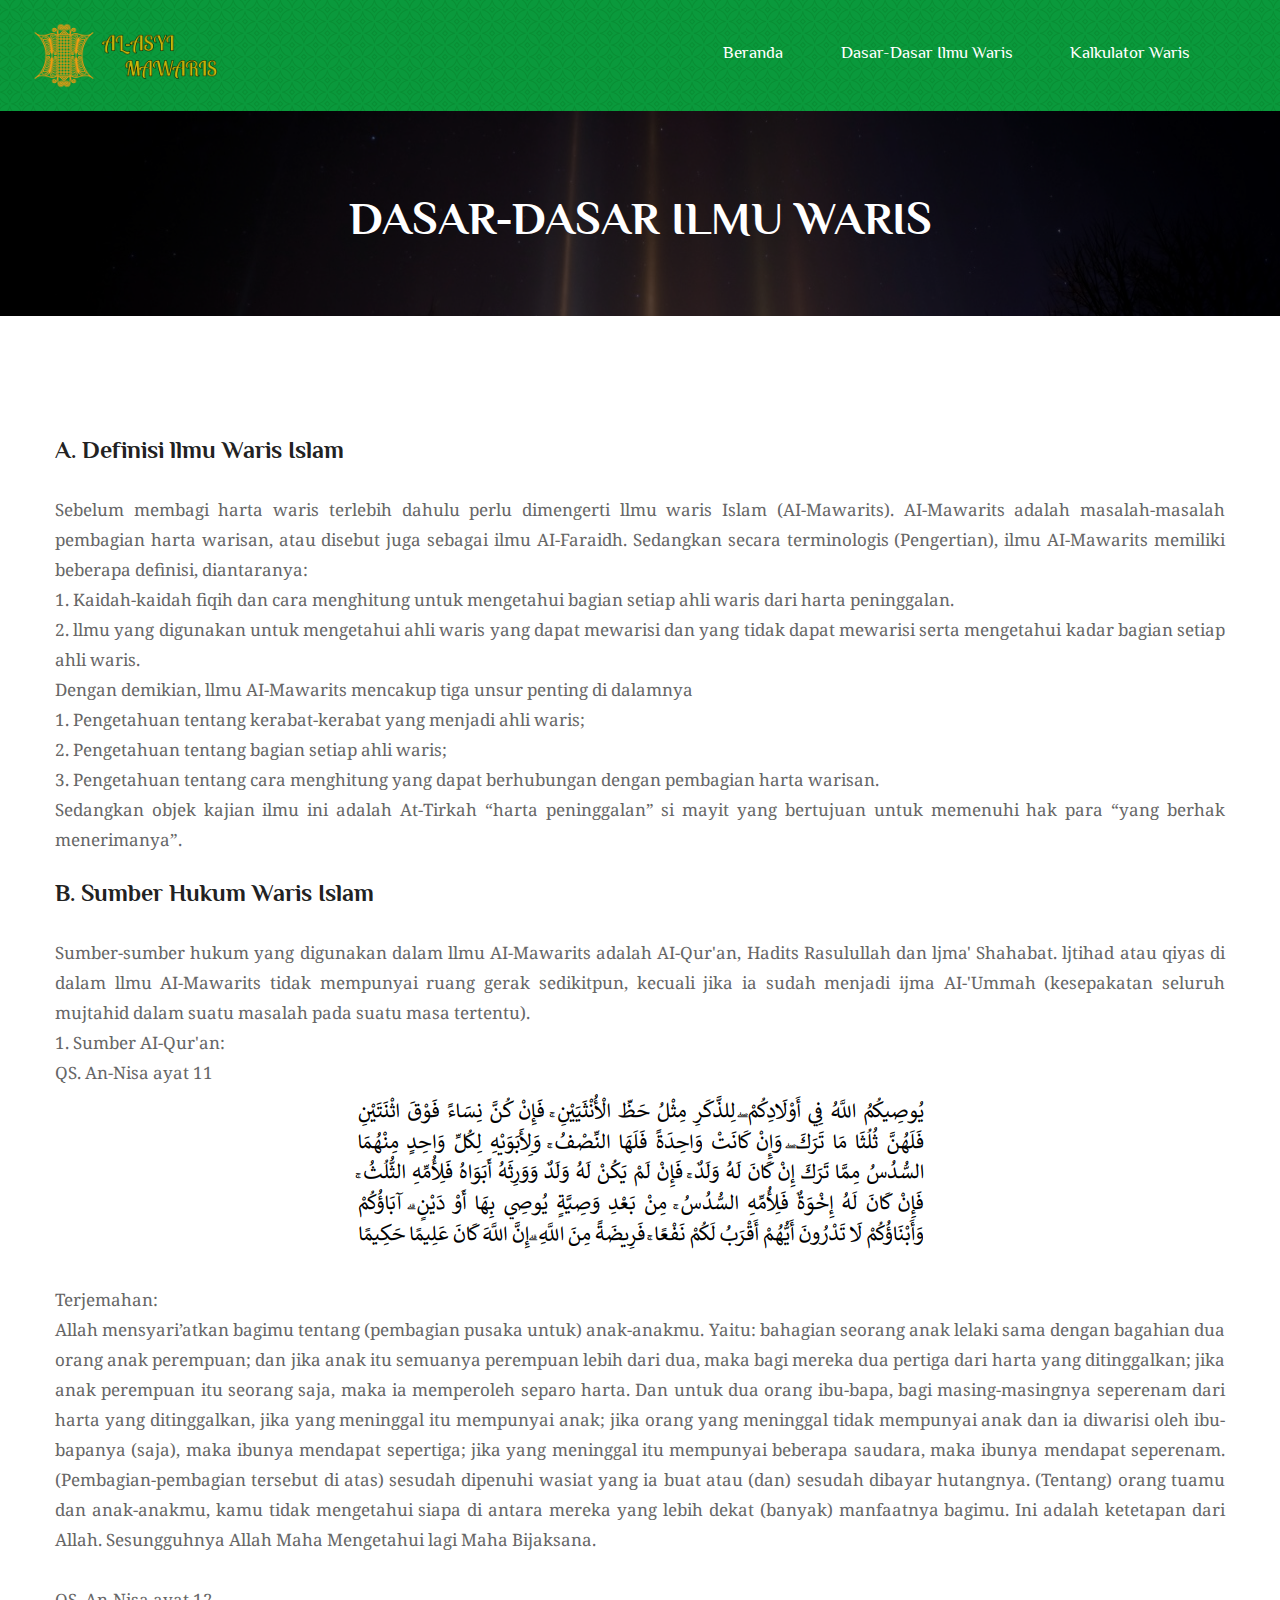
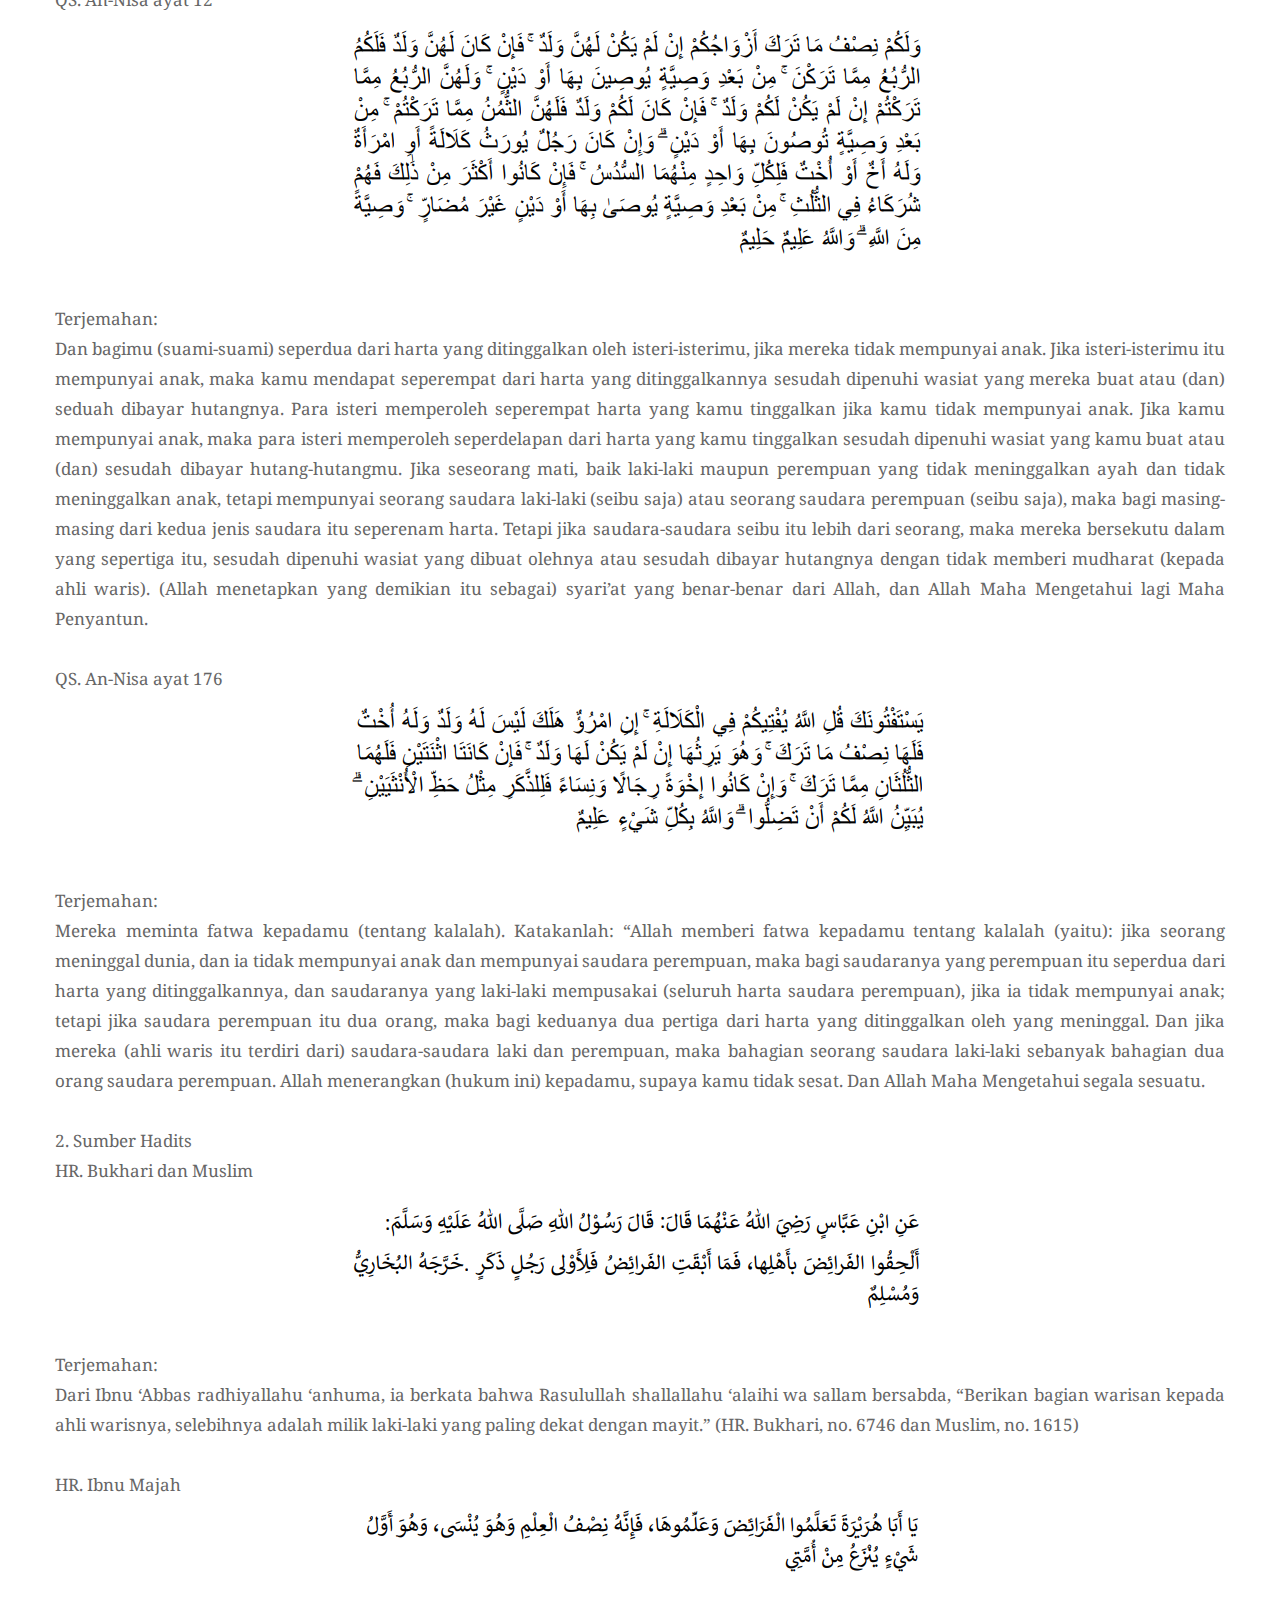
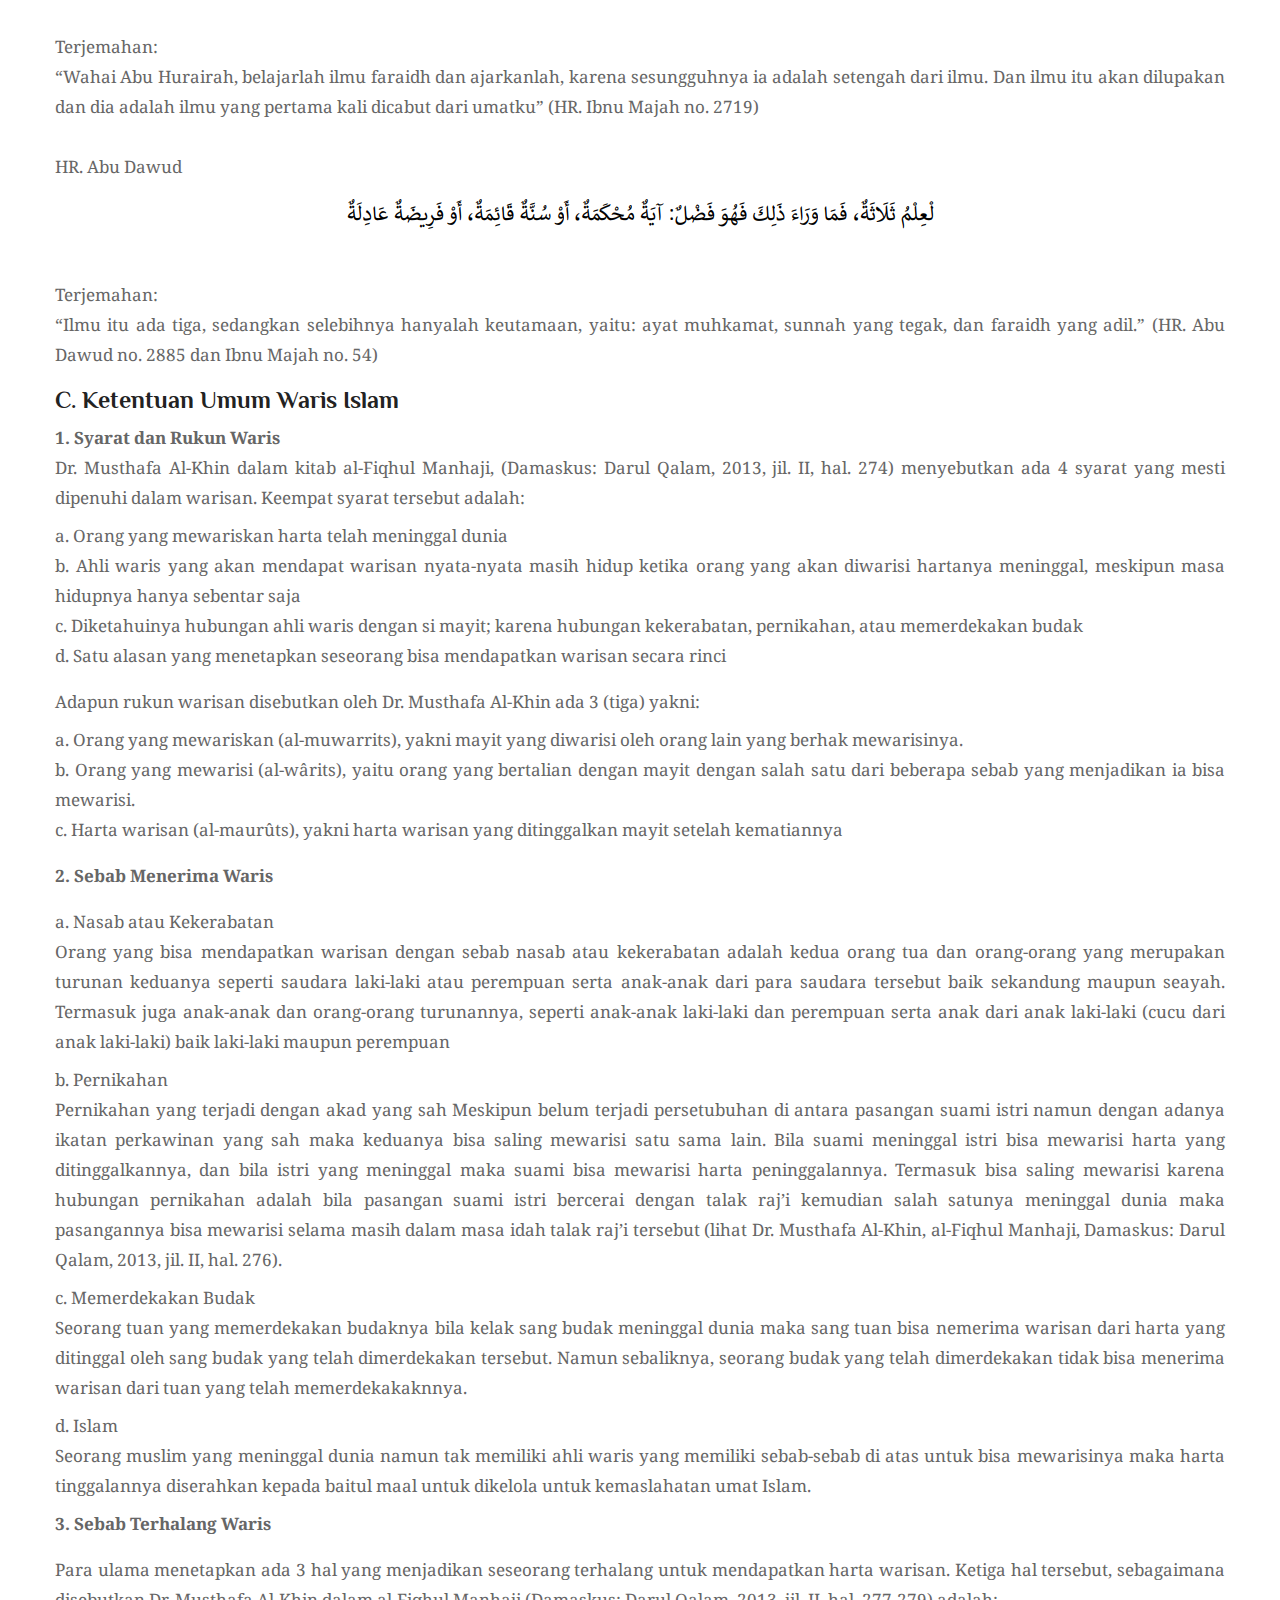
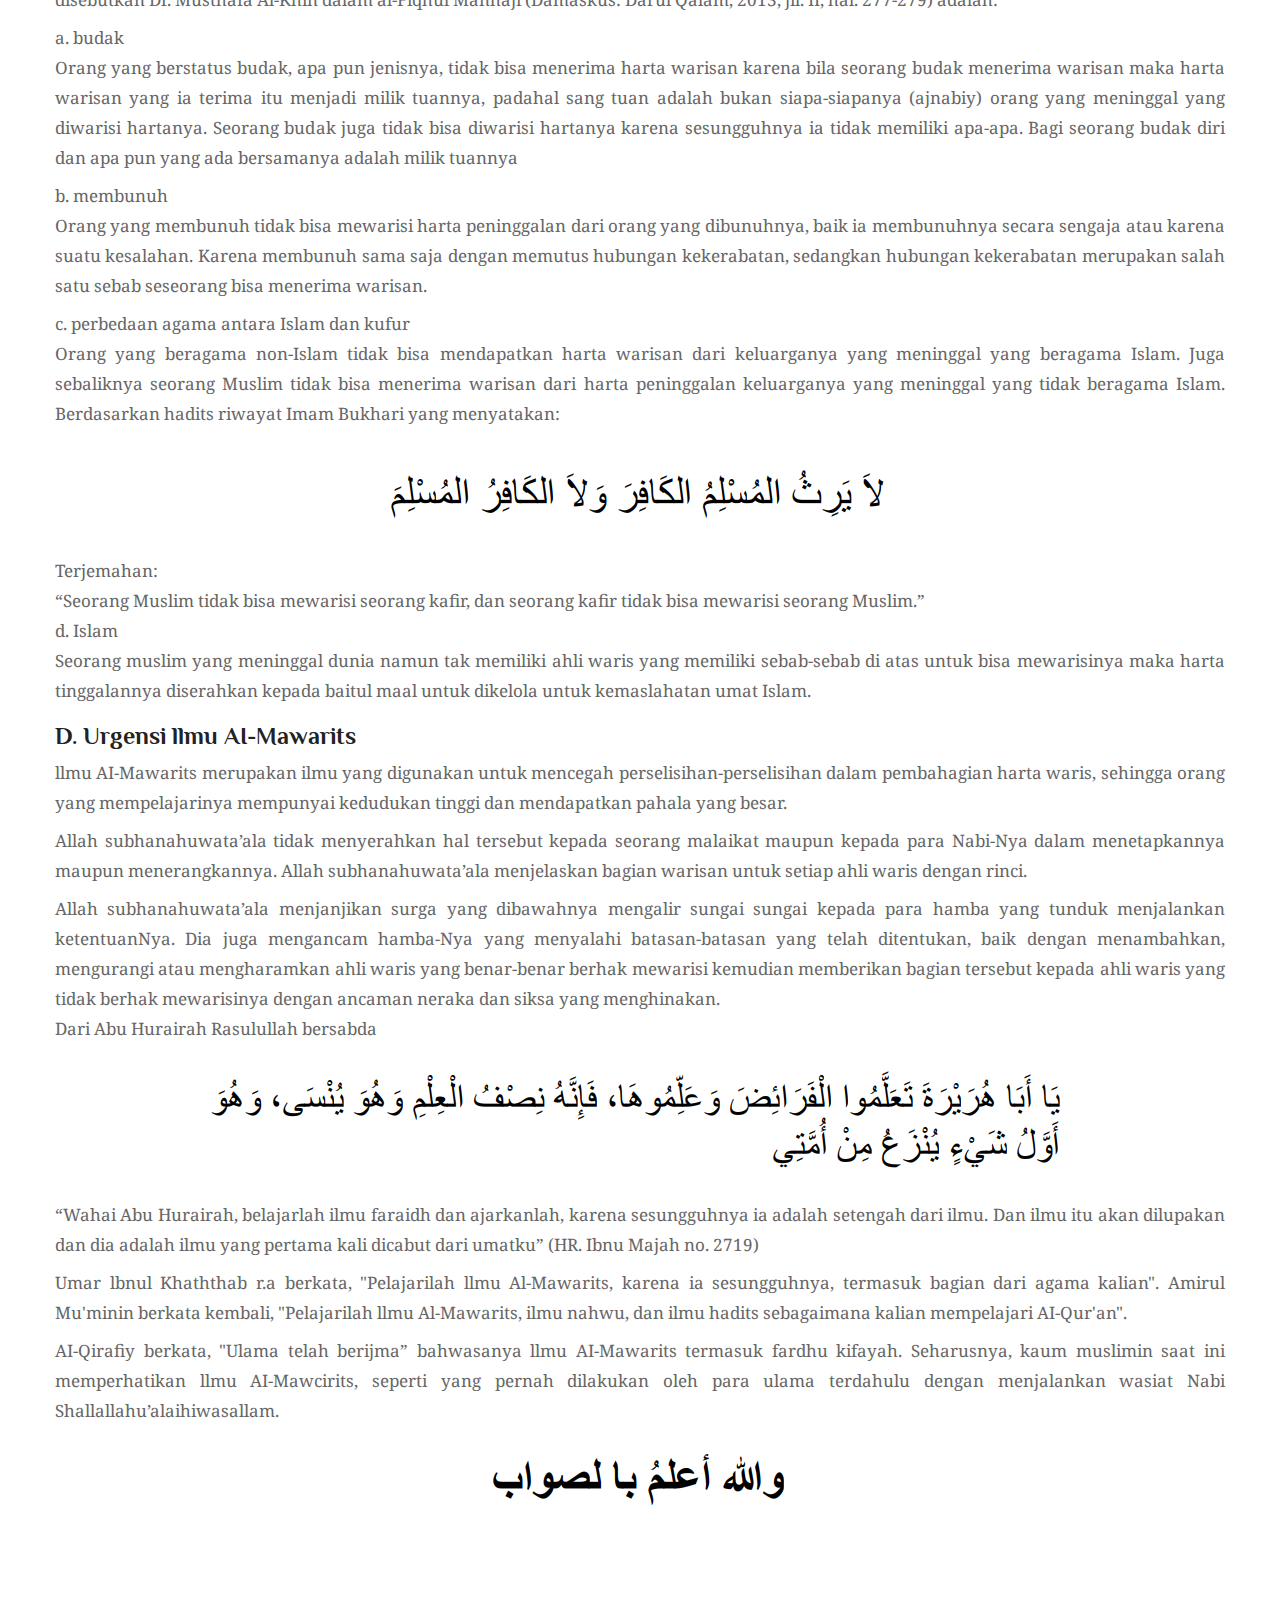
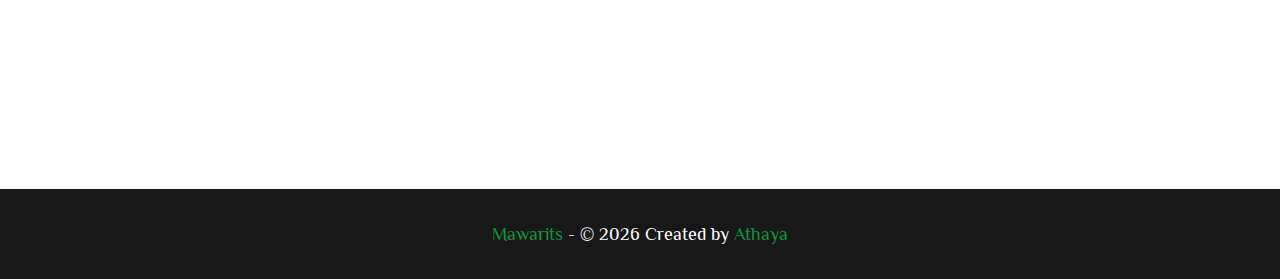
==== commit 07e69e7f: "update" ====
--- a/ilmu_waris.html
+++ b/ilmu_waris.html
@@ -61,7 +61,7 @@
                   <a href="#ilmu_waris" title="">Dasar-Dasar Ilmu Waris</a>
                 </li>
                 <li class="menu-item-has-children"></li>
-                <li><a href="perhitungan_waris.html" title="">Sistem Perhitungan Waris</a></li>
+                <li><a href="perhitungan_waris.html" title="">Kalkulator Waris</a></li>
                 <li class="menu-item-has-children"></li>
               </ul>
             </div>
@@ -97,7 +97,7 @@
                     <a href="#ilmu_waris" title="">Dasar-Dasar Ilmu Waris</a>
                   </li>
                   <li class="menu-item-has-children"></li>
-                  <li><a href="perhitungan_waris.html" title="">Sistem Perhitungan Waris</a></li>
+                  <li><a href="perhitungan_waris.html" title="">Kalkulator Waris</a></li>
                   <li class="menu-item-has-children"></li>
                 </ul>
               </div>
@@ -125,7 +125,7 @@
               <a href="#ilmu_waris" title="">Dasar-Dasar Ilmu Waris</a>
             </li>
             <li class="menu-item-has-children"></li>
-            <li><a href="perhitungan_waris.html" title="">Sistem Perhitungan Waris</a></li>
+            <li><a href="perhitungan_waris.html" title="">Kalkulator Waris</a></li>
             <li class="menu-item-has-children"></li>
           </ul>
         </div>
@@ -607,7 +607,7 @@
           <script>
             document.write(new Date().getFullYear());
           </script>
-          Design by
+          Created by
           <a>Athaya</a>
         </p>
       </div>
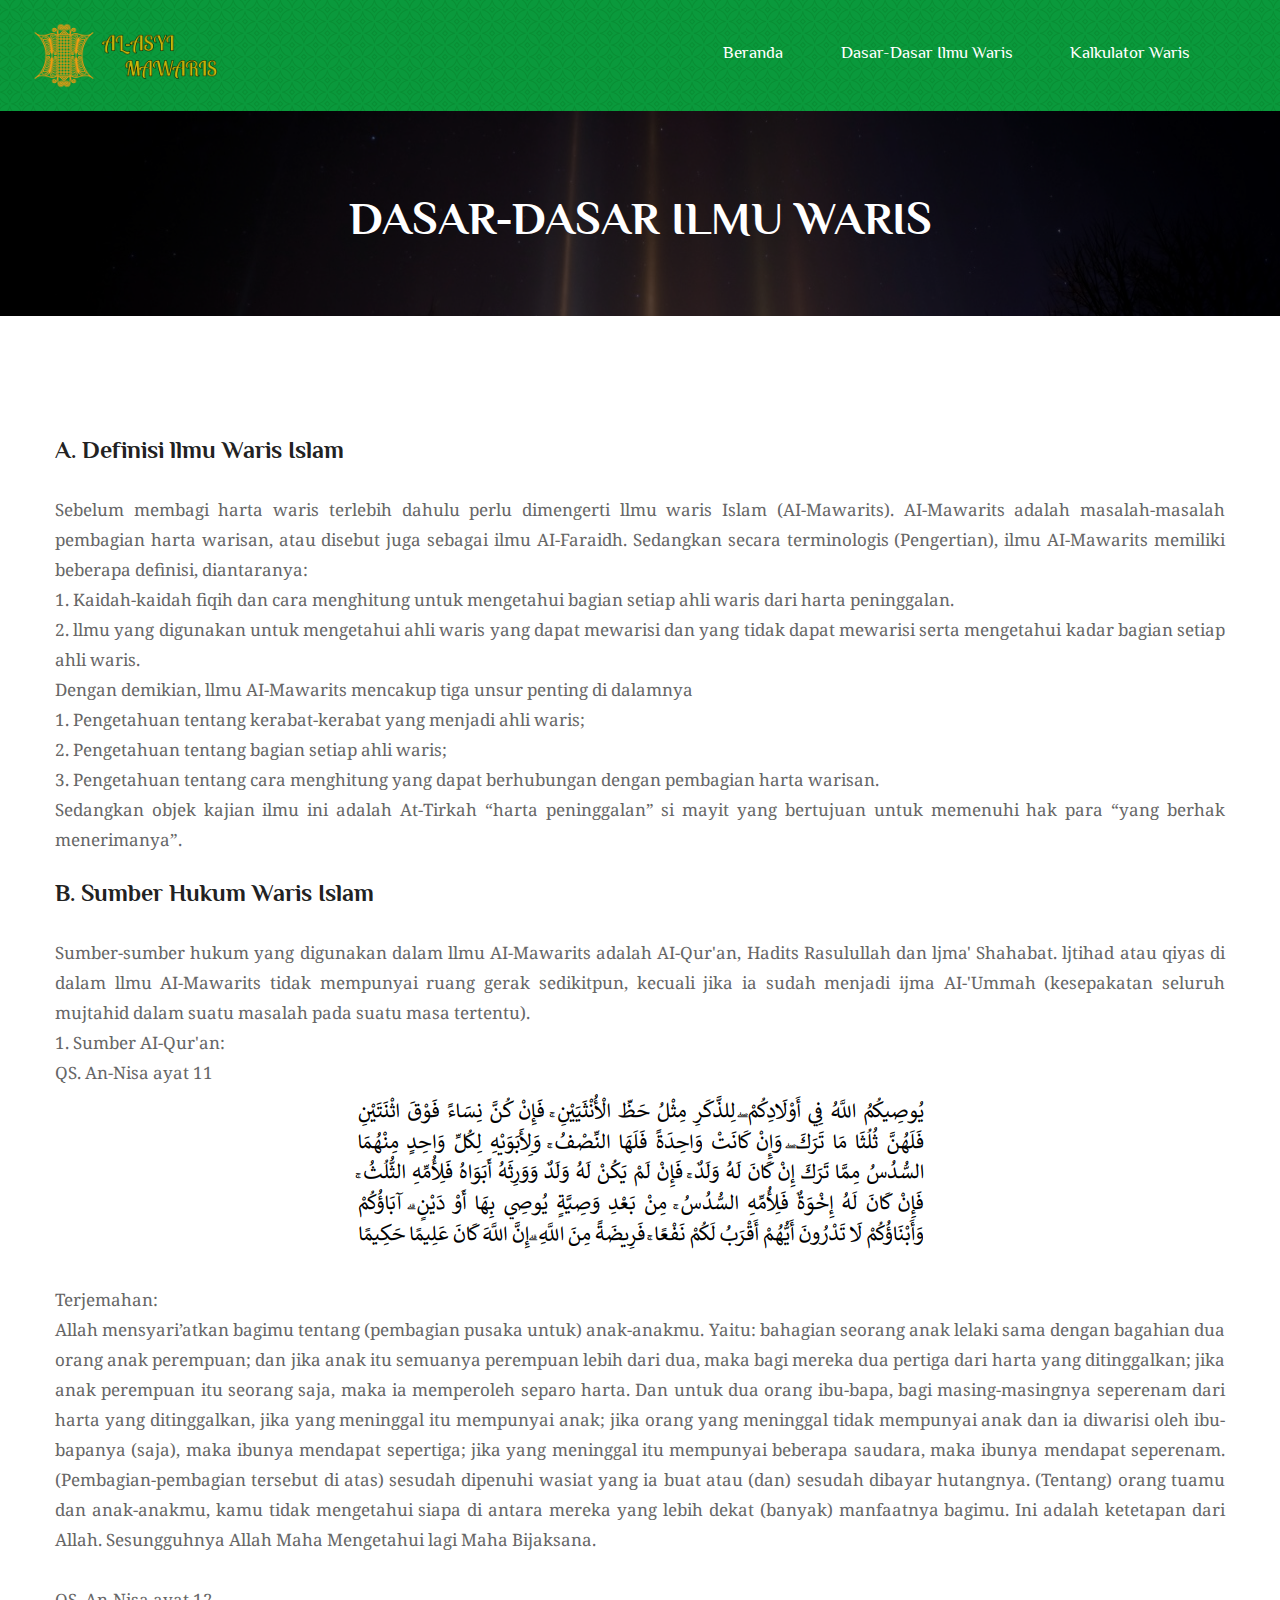
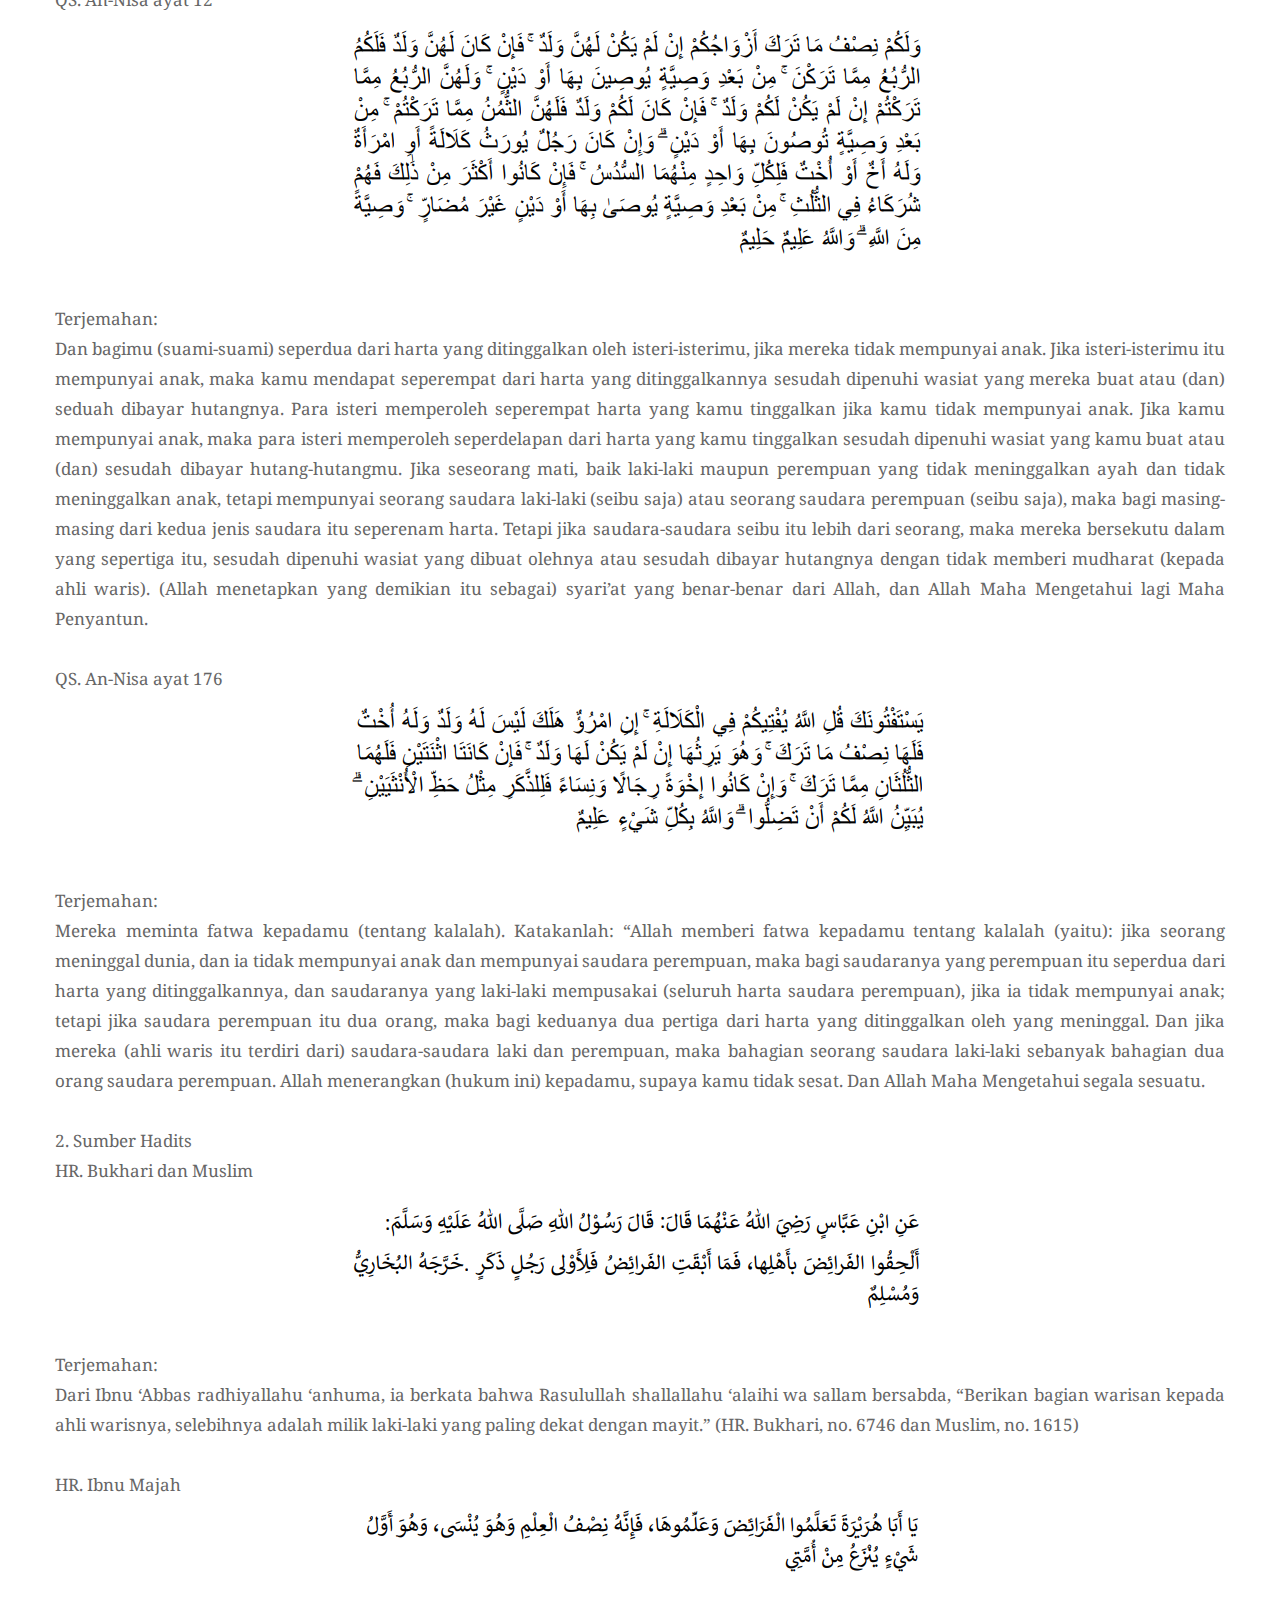
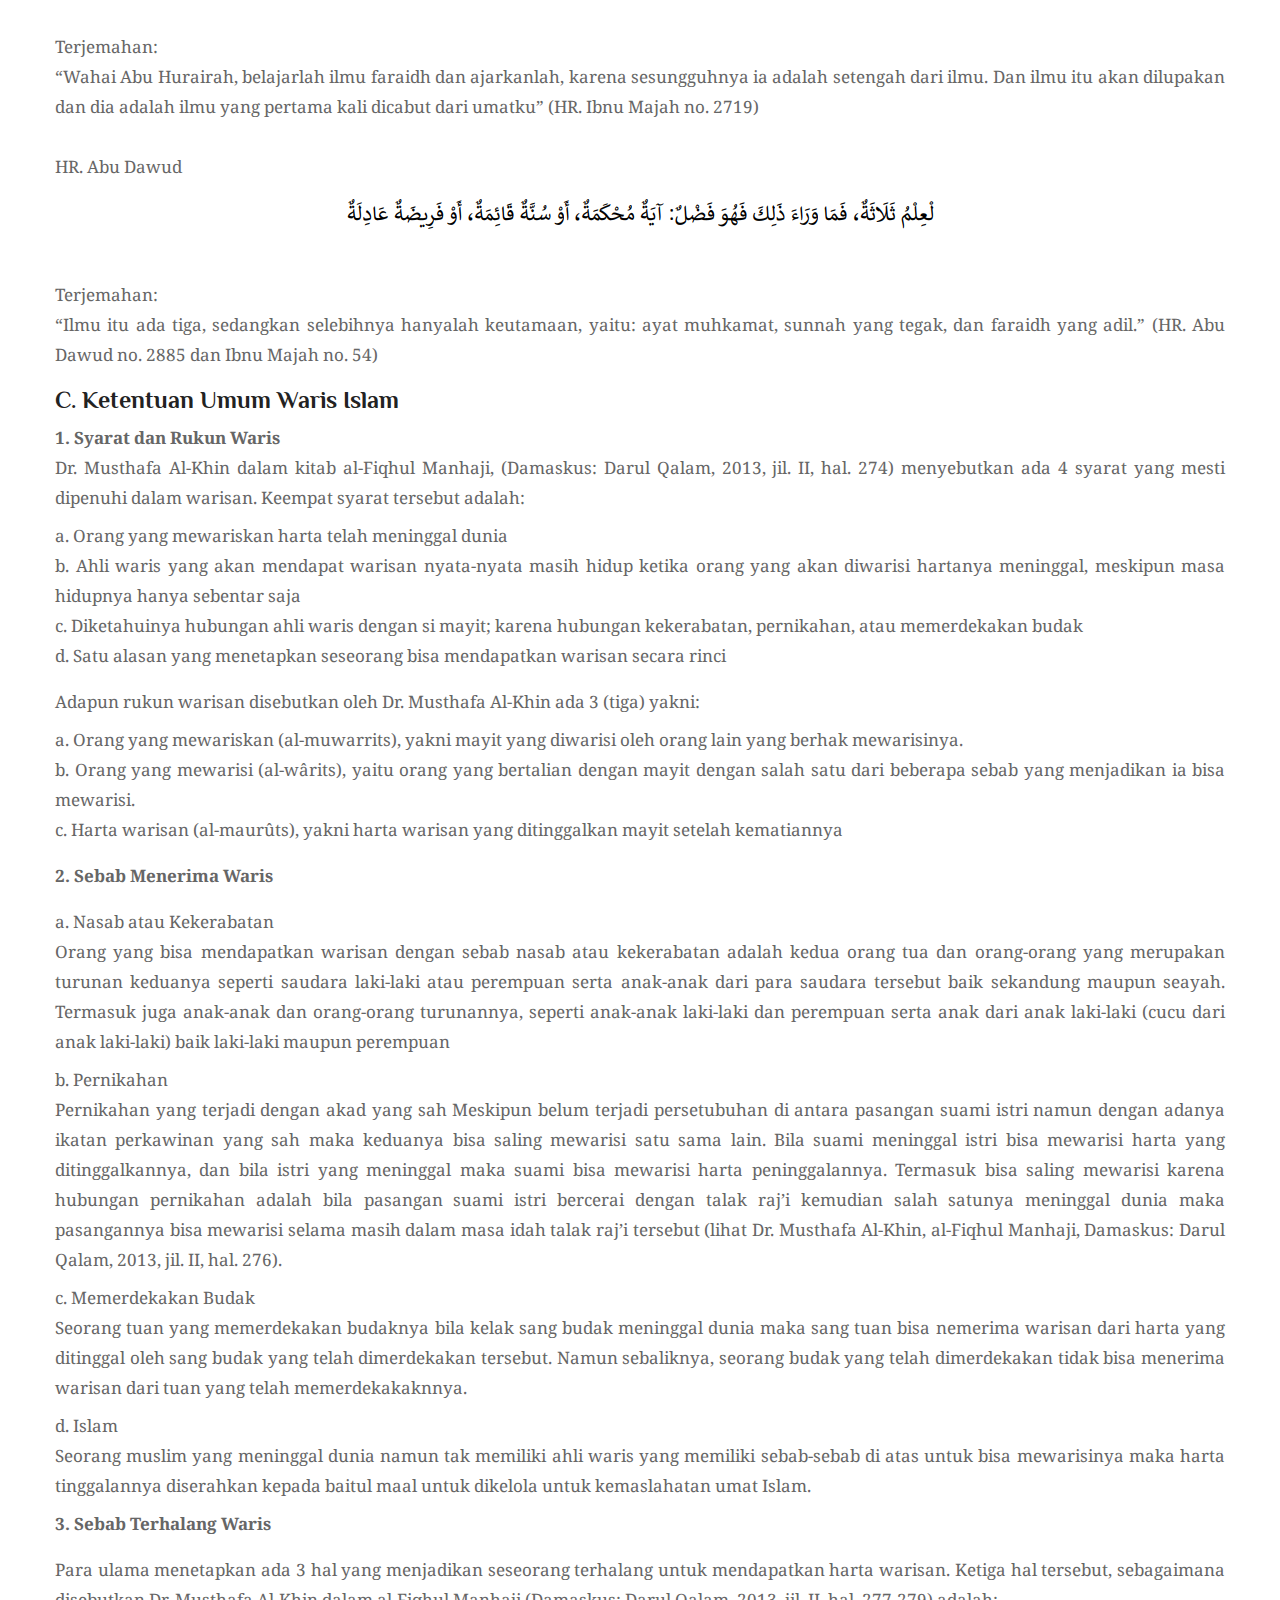
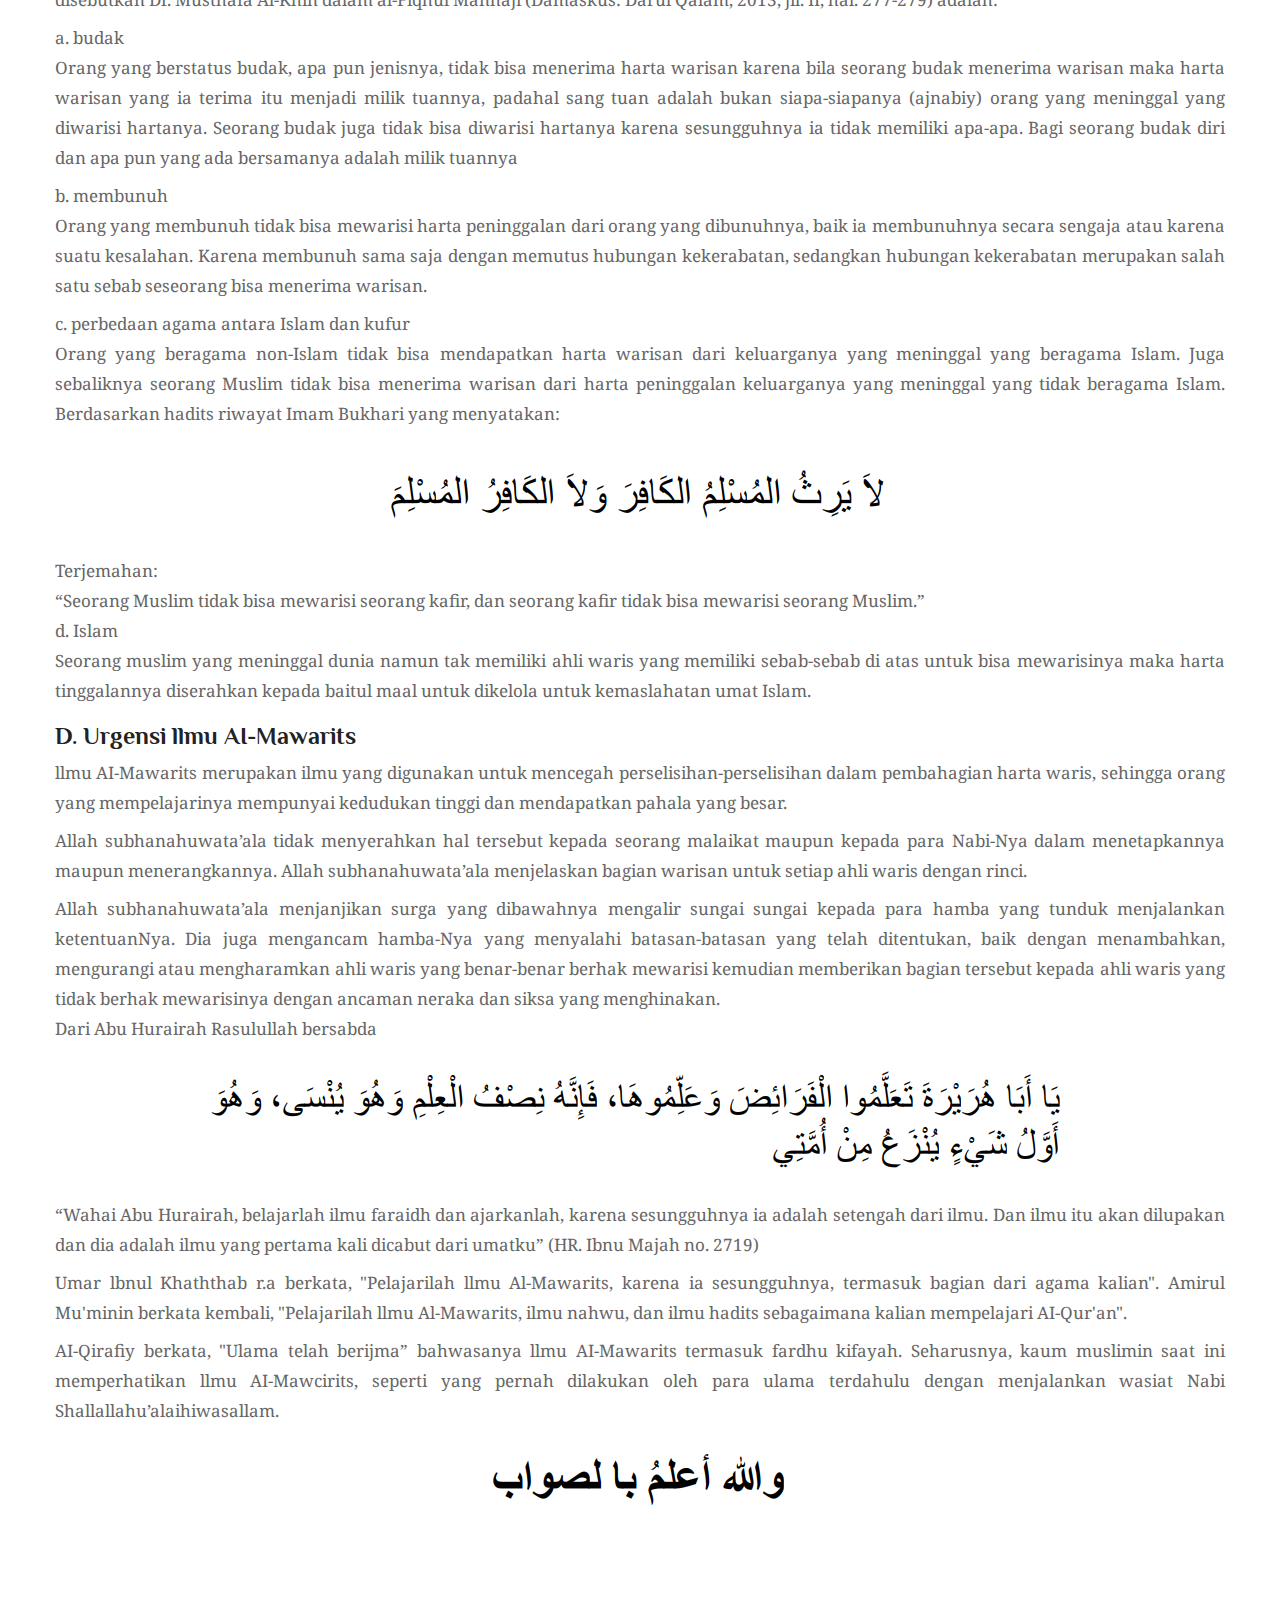
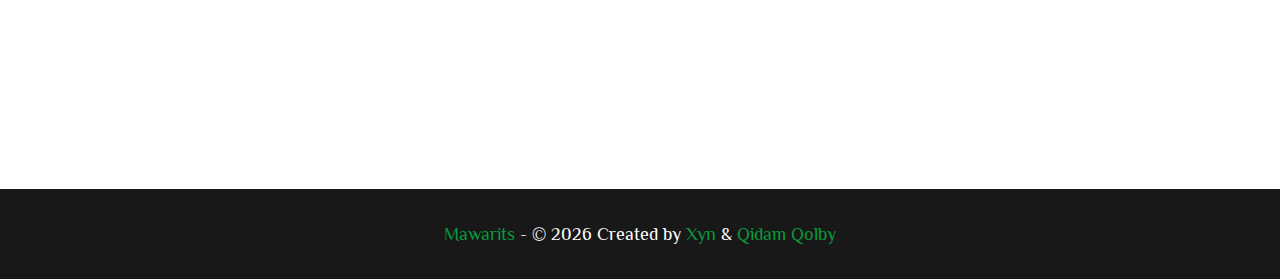
==== commit 68095a7c: "update author" ====
--- a/ilmu_waris.html
+++ b/ilmu_waris.html
@@ -608,7 +608,9 @@
             document.write(new Date().getFullYear());
           </script>
           Created by
-          <a>Athaya</a>
+          <a href="https://www.linkedin.com/in/ridhaxyn" >Xyn</a>
+          <span>&</span>
+          <a href="https://www.linkedin.com/in/qidamqolby/">Qidam Qolby</a>
         </p>
       </div>
     </main>
